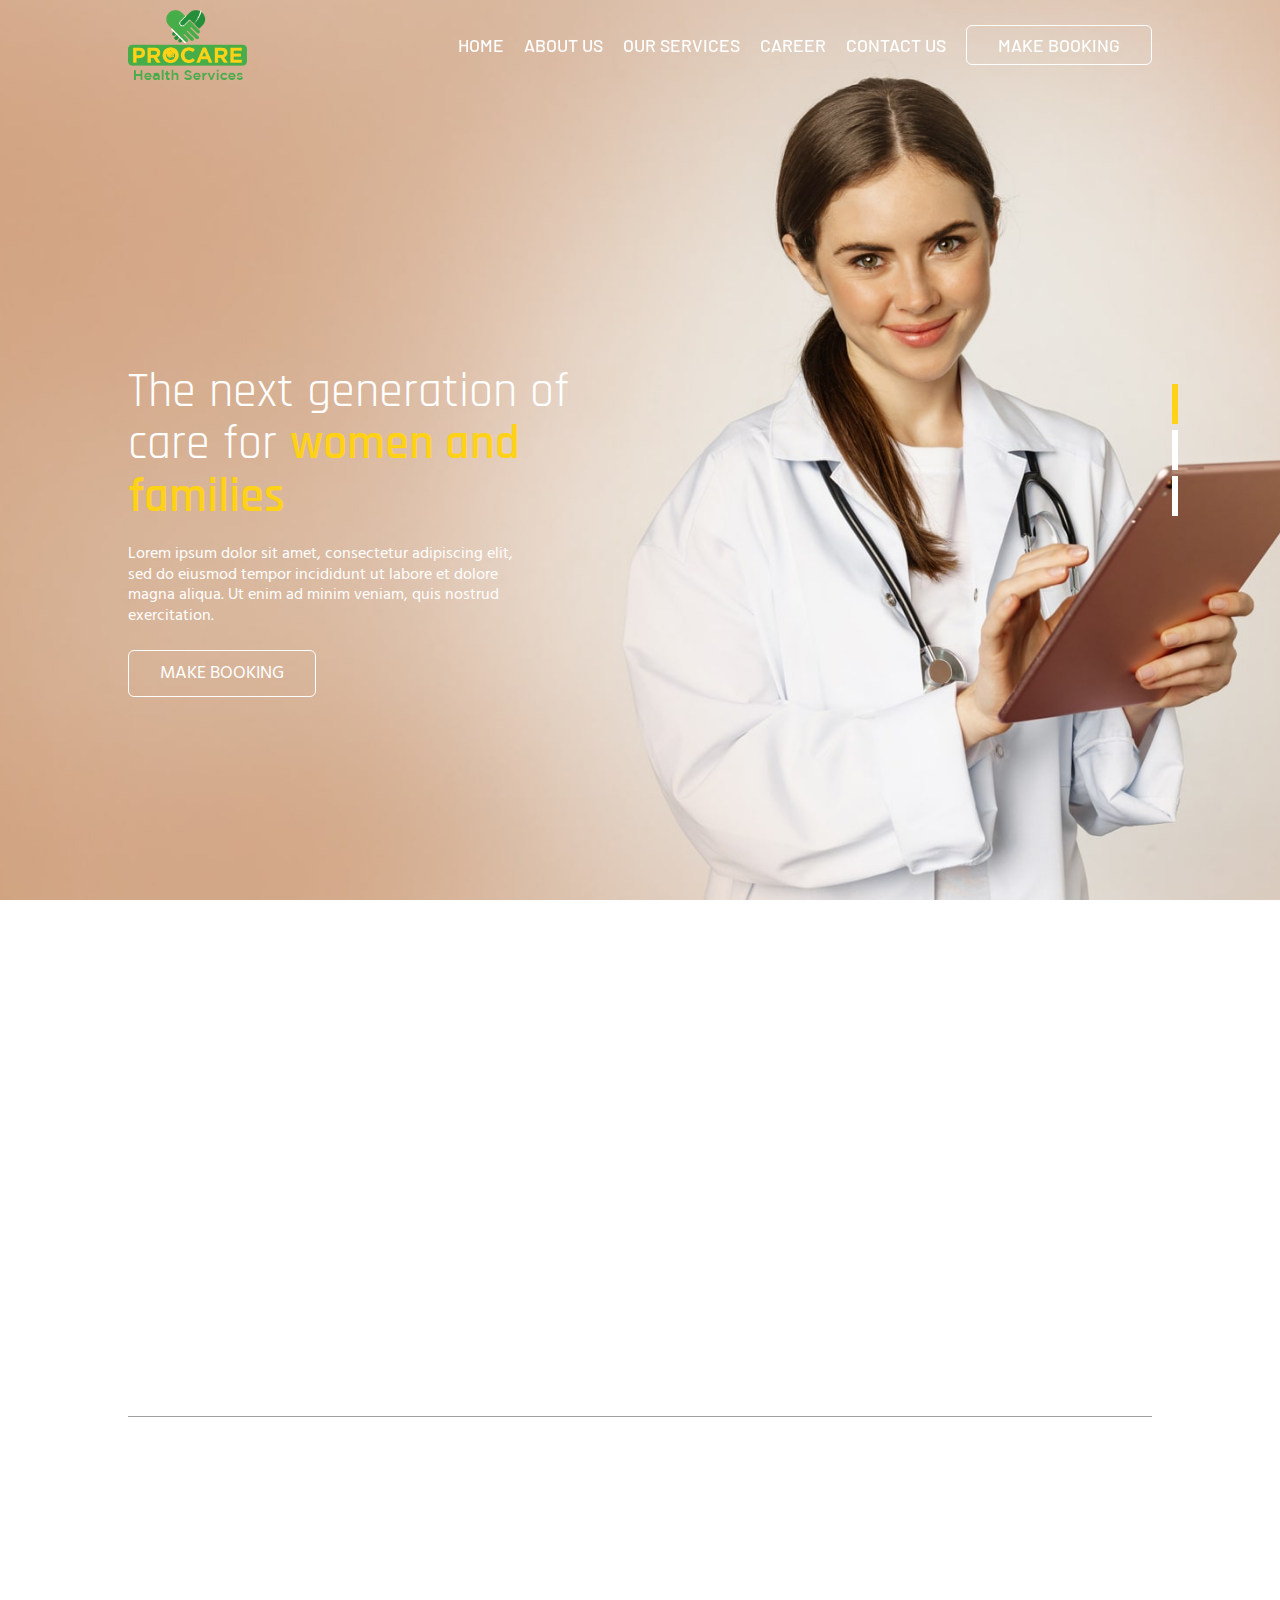
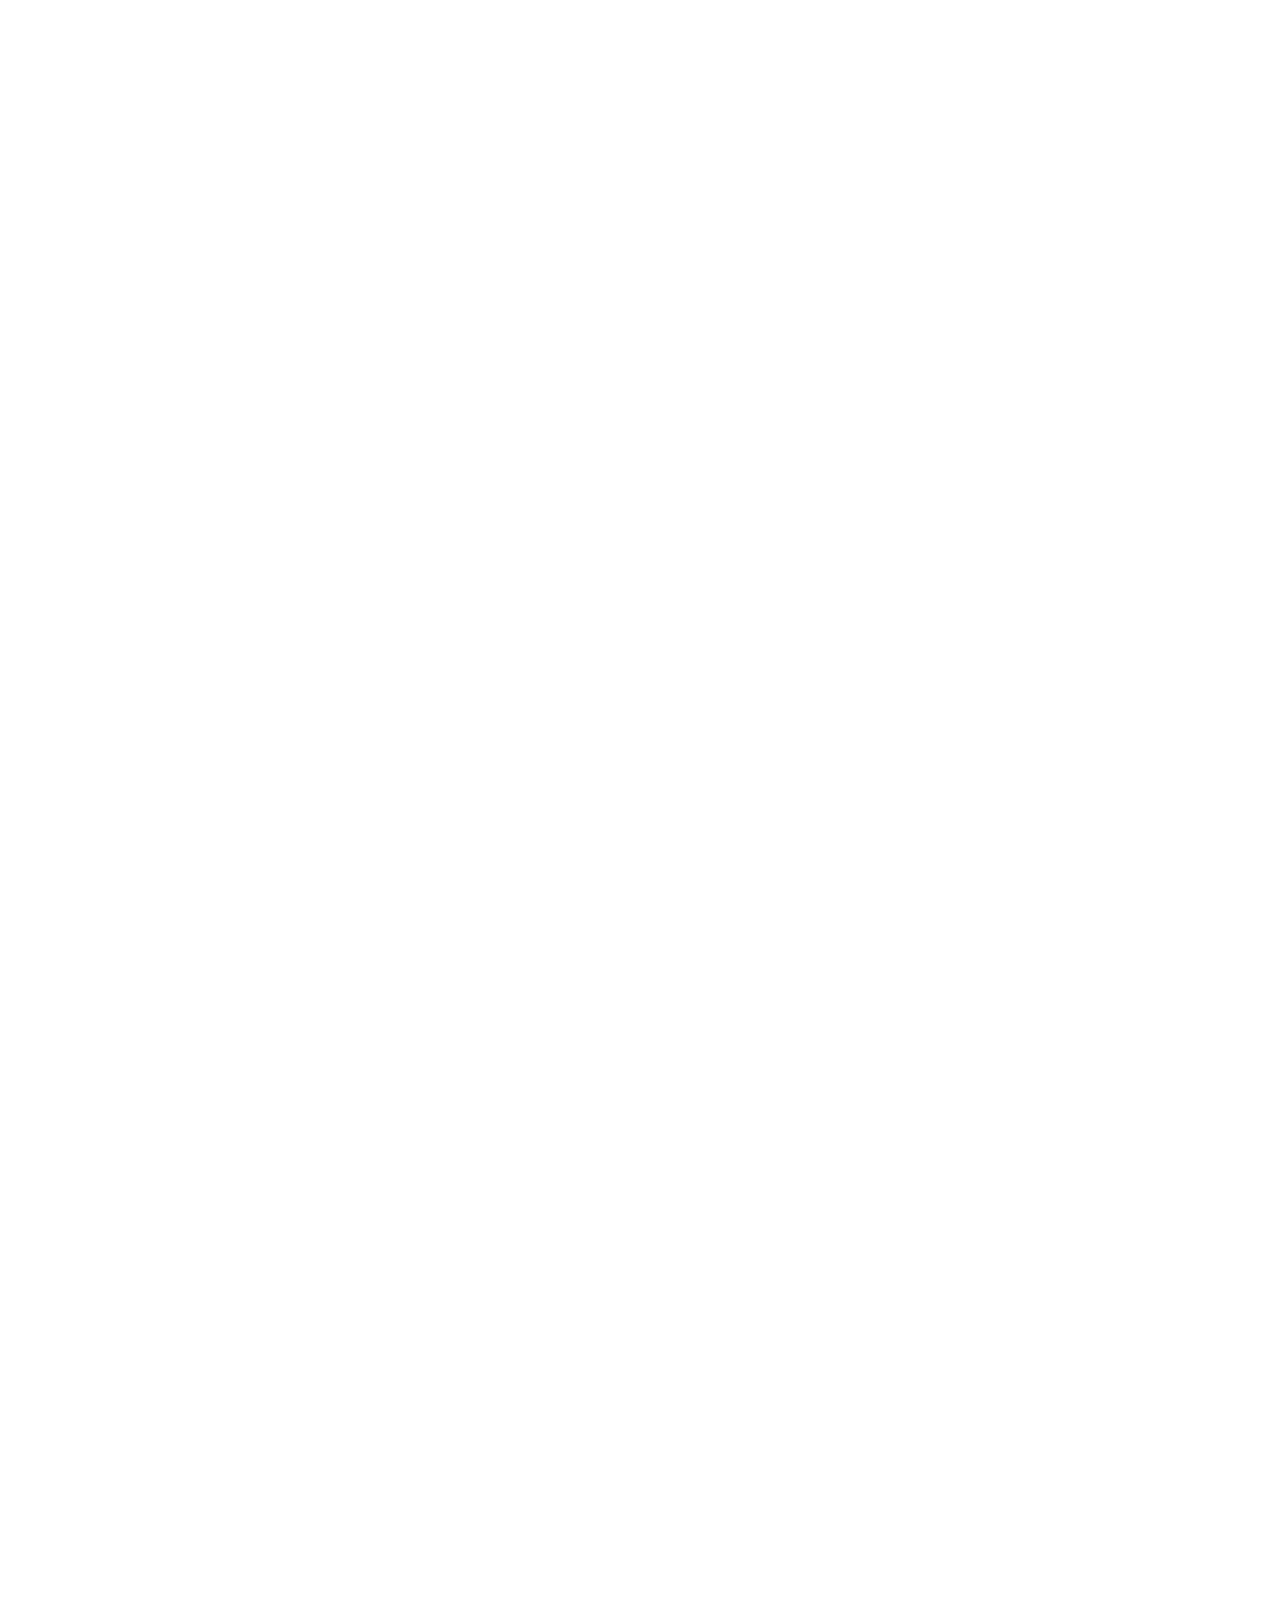
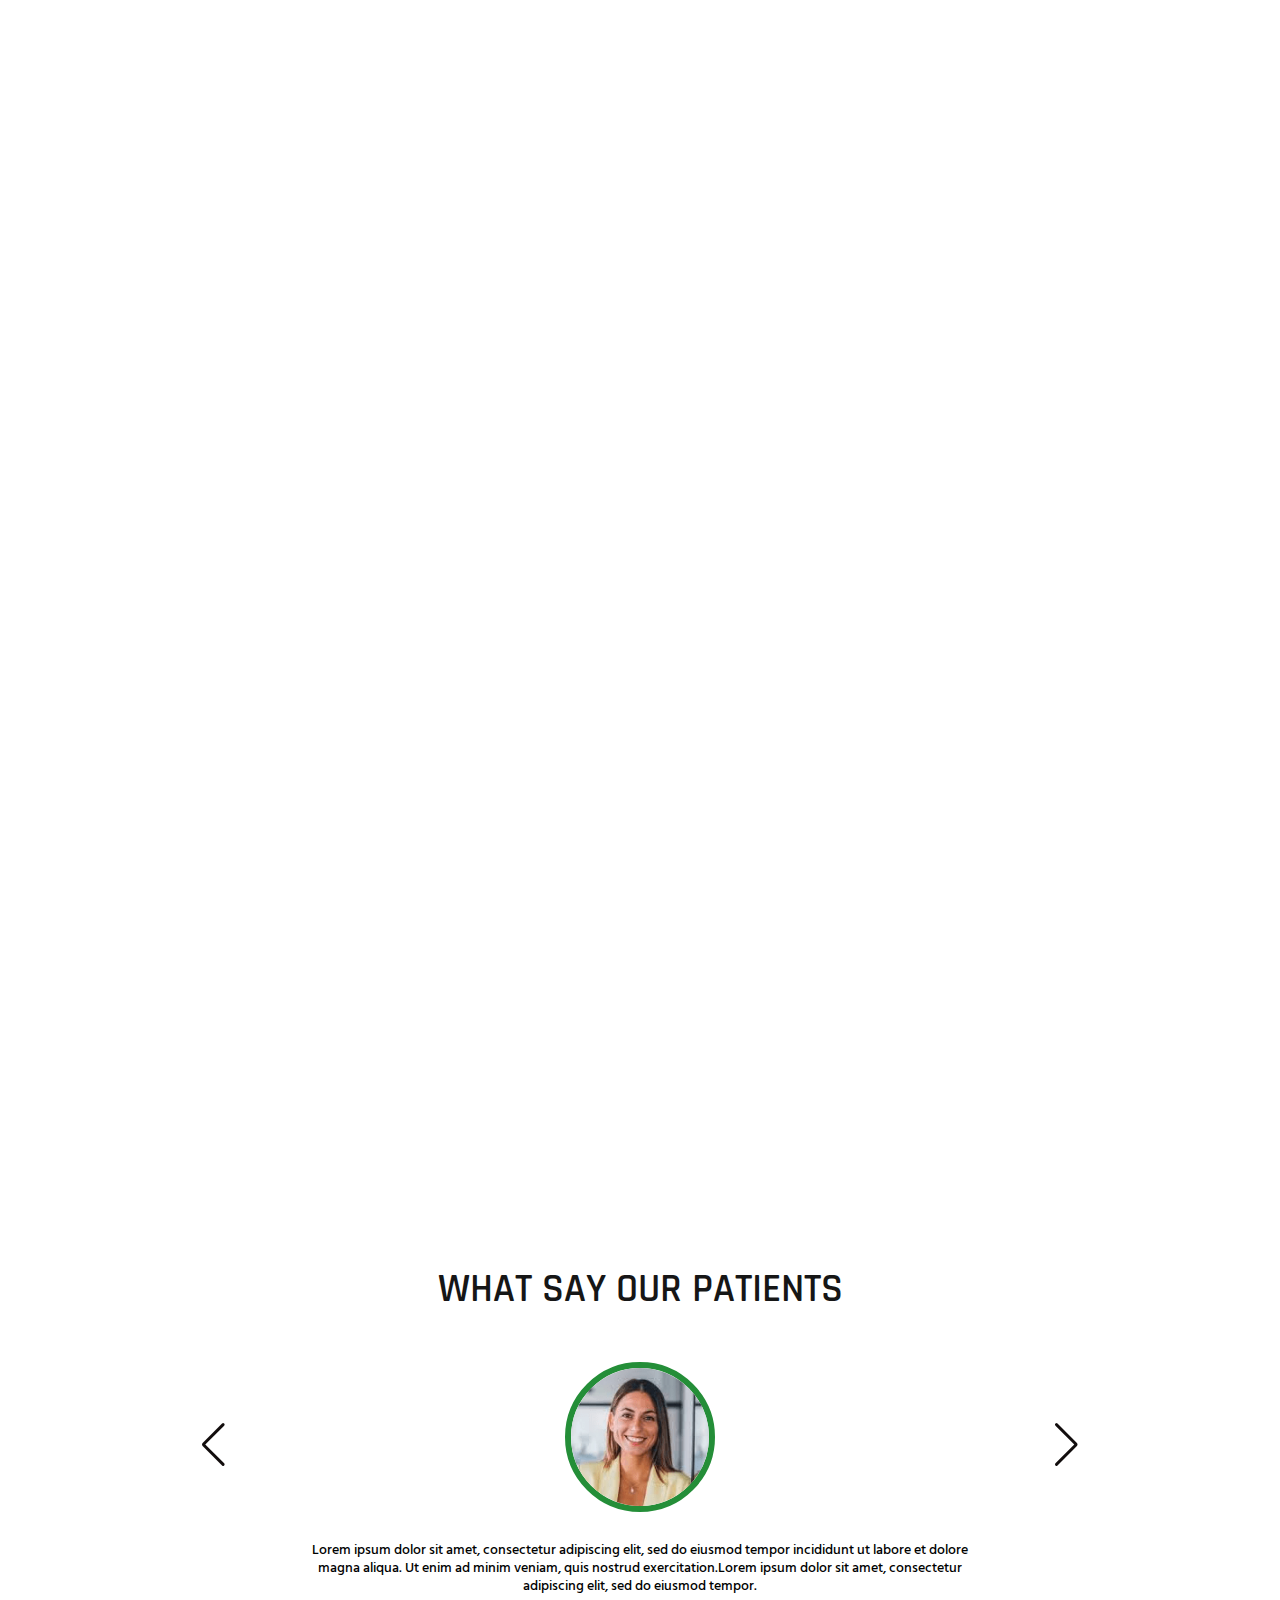
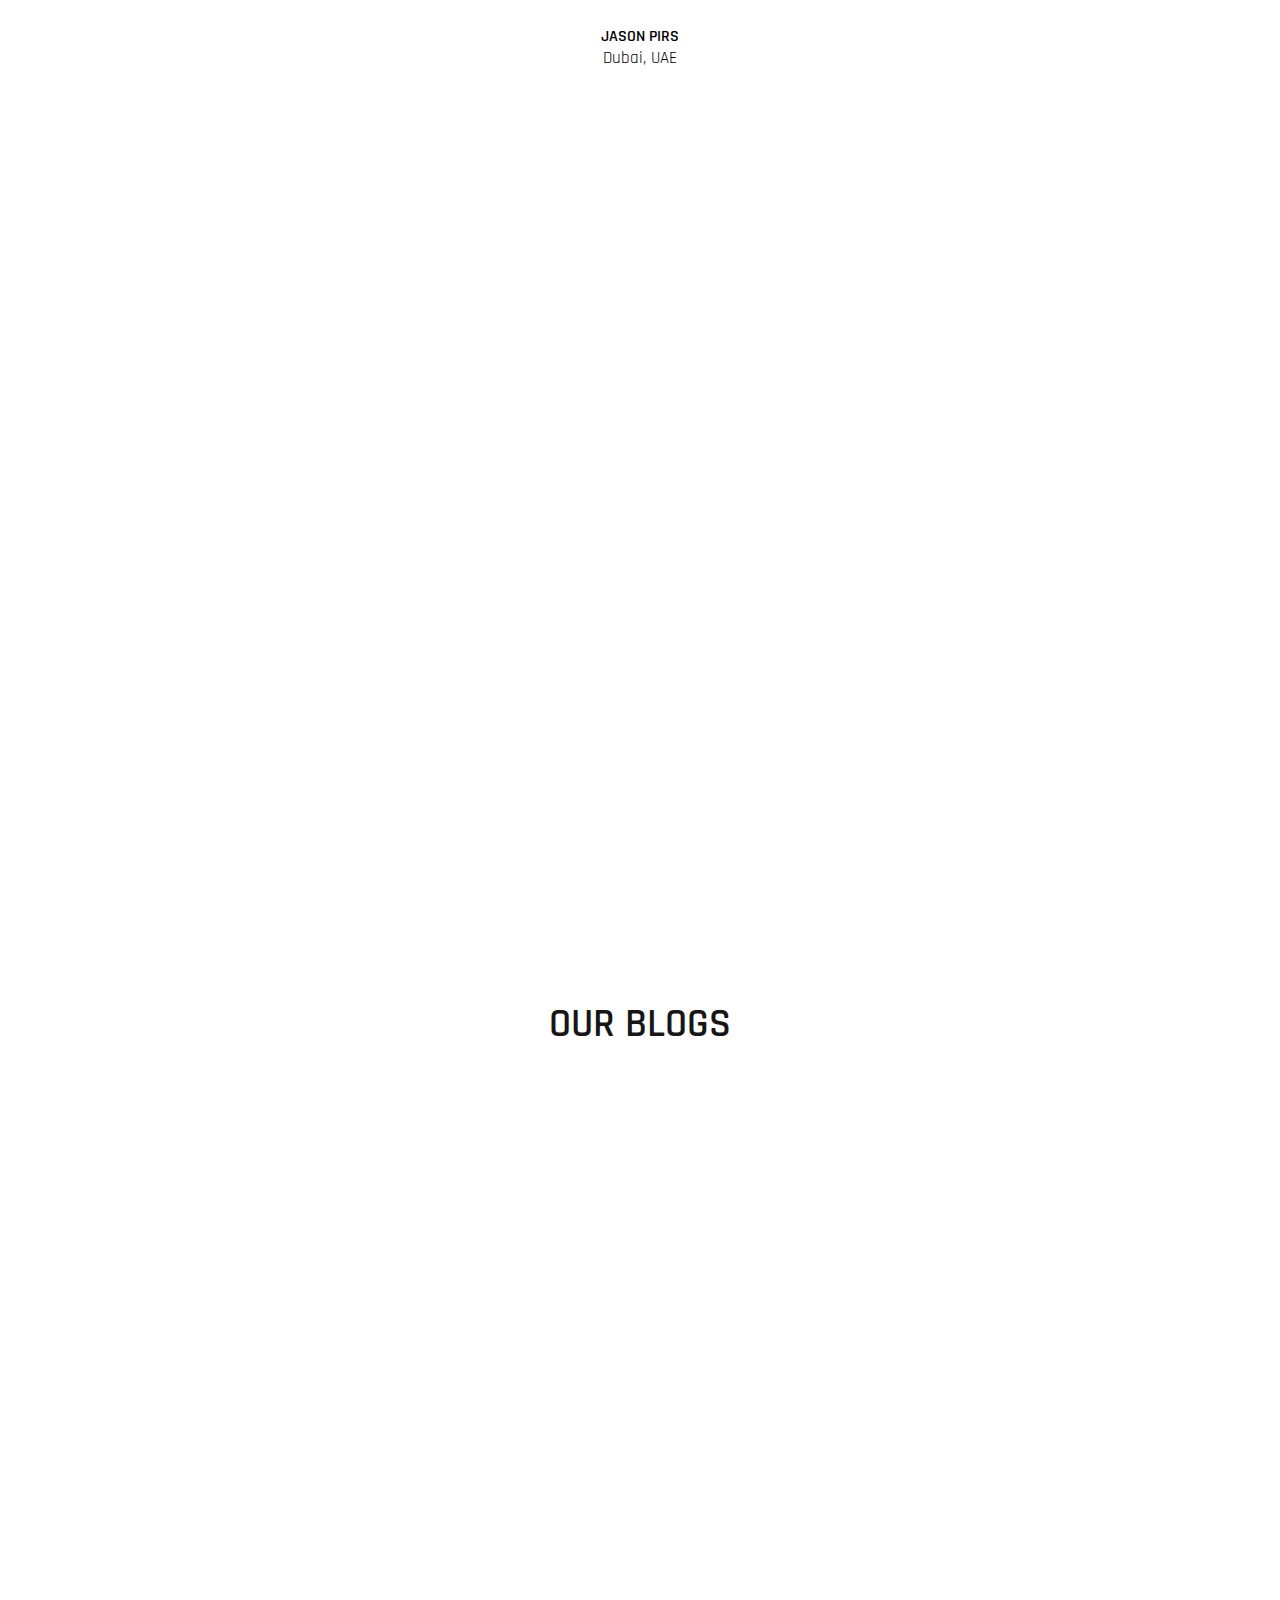
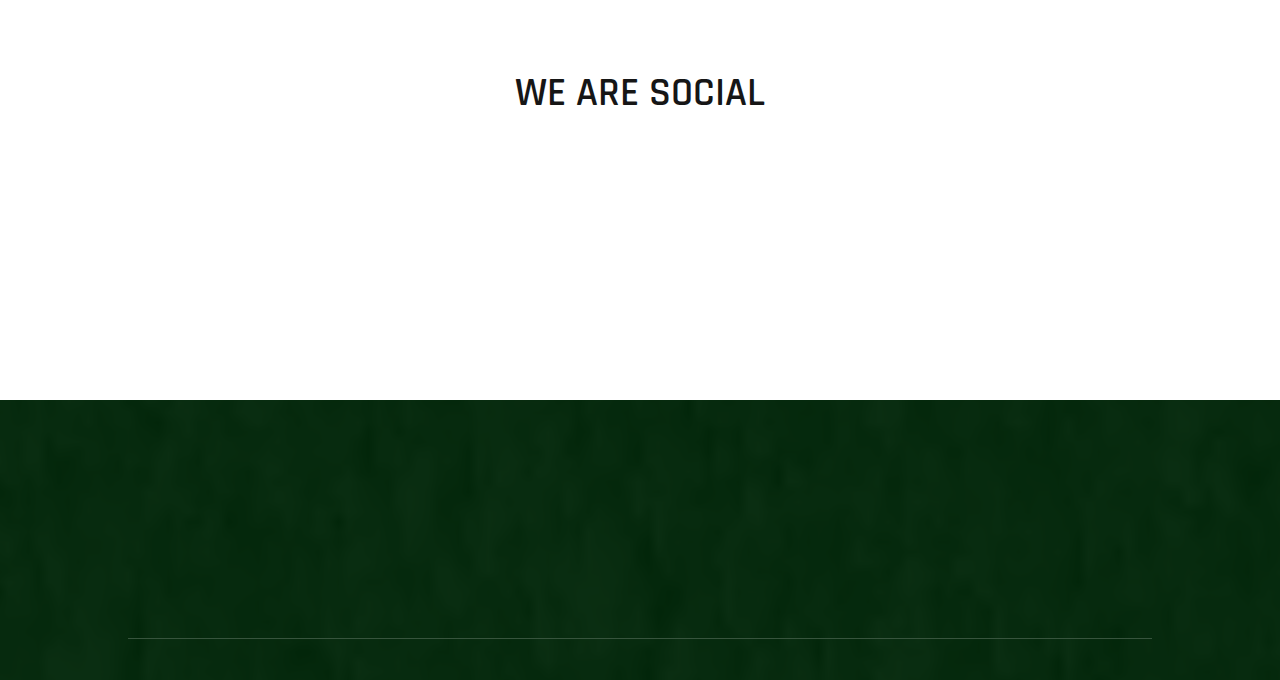
==== index.html @ 68d1c6eb "e" ====
<!DOCTYPE html>
<html lang="en">

<head>
	<meta charset="utf-8">
	<meta name="viewport" content="width=device-width, initial-scale=1, shrink-to-fit=no">
	<meta http-equiv="X-UA-Compatible" content="IE=edge">
	<meta name="HandheldFriendly" content="True">
	<meta name="MobileOptimized" content="320">
	<meta name="keywords" content="">
	<meta name="description" content="" />
	<meta name="author" content="">

	<title>procare</title>

	<link rel="apple-touch-icon" href="images/touch-icon.png">
	<link rel="apple-touch-icon" sizes="152x152" href="images/touch-icon.png">
	<link rel="apple-touch-icon" sizes="180x180" href="images/touch-icon.png">
	<link rel="apple-touch-icon" sizes="167x167" href="images/touch-icon.png">
	<link rel="icon" type="image/png" href="images/favicon.png" />

	<link rel="stylesheet" href="css/animate.min.css">
	<link rel="stylesheet" href="css/all.min.css">
	<script src="js/wow.min.js"></script>
	<link rel="stylesheet" href="css/swiper-bundle.min.css">
	<link rel="stylesheet" href="css/main.css">
	<link rel="stylesheet" href="css/responsive.css">


</head>

<body>



	<!-- <a id="backtotop"></a> -->
	<header class="animate__animated animate__fadeInDown">
		<div class="wrapper">
			<div class="logo-section">
				<a href="">
					<img src="images/logo-min.png" alt="">
				</a>
			</div>
			<div class="nav-section">

				<div class="menu-icon">
					<div class="hamburger">
						<span class="line"></span>
						<span class="line"></span>
						<span class="line"></span>
					</div>
				</div>
				<nav>
					<ul>
						<li><a href="index.html">HOME</a></li>
						<li><a href="about-us.html">ABOUT US</a></li>
						<li><a href="listing.html">OUR SERVICES</a></li>
						<li><a href="career.html">CAREER</a></li>
						<li><a href="contact.html">CONTACT US</a></li>
						<li><a class="booking" href="#">MAKE BOOKING</a></li>

					</ul>
				</nav>
			</div>
		</div>
	</header>
	<section class="swiper-banner">
		<div class="swiper mySwiper">
			<div class="swiper-wrapper">
				<div class="swiper-slide"><img src="images/procare-banner1-min.jpg" alt="">
					<div class="banner-text">
						<div class="wrapper">
							<div class="left-content wow animate__animated animate__fadeInUp">

								<h1>The next generation of care for <span>women and families</span> </h1>
								<p>Lorem ipsum dolor sit amet, consectetur adipiscing elit, sed do eiusmod tempor
									incididunt ut labore et
									dolore magna
									aliqua. Ut enim ad minim veniam, quis nostrud exercitation.</p>

								<a class="booking" href="#">MAKE BOOKING</a>

							</div>

						</div>
					</div>
				</div>
				<div class="swiper-slide"><img src="images/procare-banner2-min.jpg" alt="">
					<div class="banner-text">
						<div class="wrapper">
							<div class="left-content">

								<h1>The next generation of care for <span>women and families</span> </h1>
								<p>Lorem ipsum dolor sit amet, consectetur adipiscing elit, sed do eiusmod tempor
									incididunt ut labore
									et
									dolore magna
									aliqua. Ut enim ad minim veniam, quis nostrud exercitation.</p>

								<a class="booking" href="#">MAKE BOOKING</a>

							</div>

						</div>
					</div>
				</div>
				<div class="swiper-slide"><img src="images/procare-banner3-min.jpg" alt="">
					<div class="banner-text">
						<div class="wrapper">
							<div class="left-content">

								<h1>The next generation of care for <span>women and families</span> </h1>
								<p>Lorem ipsum dolor sit amet, consectetur adipiscing elit, sed do eiusmod tempor
									incididunt ut labore
									et
									dolore magna
									aliqua. Ut enim ad minim veniam, quis nostrud exercitation.</p>

								<a class="booking" href="#">MAKE BOOKING</a>

							</div>

						</div>
					</div>
				</div>

			</div>
			<div class="swiper-pagination"></div>
		</div>
	</section>

	<section class="medical-info ">
		<div class="wrapper">
			<div class="info-1 wow animate__animated animate__fadeInUp" data-wow-delay="0.4s">
				<div class="content">
					<img src="./images/left-quote-min.png" alt="">
					<h3>We provide supportive, compassionate and highly qualified nurses for all your nursing and
						medical needs</h3>
				</div>
				<div class="emr-btn">
					<div class="emr-1">
						<img src="./images/phone-min.png" alt="">
					</div>
					<div class="emr-2">
						<p>Emergency Call</p>
						<a href="">9876543210</a>
					</div>
				</div>
			</div>
			<div class="info-2 wow animate__animated animate__fadeInUp" data-wow-delay="0.4s">
				<p>Lorem ipsum dolor sit amet, consectetur adipiscing elit, sed do eiusmod tempor incididunt ut labore
					et dolore magna
					aliqua. Ut enim ad minim veniam, quis nostrud exercitation.</p>
				<div class="emr-3">
					<ul>
						<li>Safety & Security Guranty</li>
						<li>Certified Home Care Programs</li>
						<li>Professional Nurses</li>
						<li>Low Cost Service</li>
					</ul>
				</div>

			</div>
		</div>
	</section>

	<section class="counter-section ">
		<div class="wrapper">
			<div class="counter-parent">
				<div class="counter-box wow animate__animated animate__zoomIn" data-wow-delay="0.2s">
					<div class="counter" data-target="150000" data-duration="2000">0</div>
					<p class="counter-title">
						Happy Customers
					</p>
				</div>
				<div class="counter-box wow animate__animated animate__zoomIn years-in-business" data-wow-delay="0.4s">
					<div class="counter" data-target="18" data-duration="2000">0</div>
					<p class="counter-title">
						Years in Business
					</p>
				</div>
				<div class="counter-box wow animate__animated animate__zoomIn branches-in-uae" data-wow-delay="0.6s">
					<div class="counter" data-target="22" data-duration="2000">0</div>
					<p class="counter-title">
						Branches in UAE
					</p>
				</div>
				<div class="counter-box wow animate__animated animate__zoomIn" data-wow-delay="0.8s">
					<div class="counter">24 x 7</div>
					<p class="counter-title">
						Support
					</p>

				</div>
			</div>


		</div>
		</div>
	</section>




	<section class="cta-demo">
		<div class="container">
			<div class="cta-left wow animate__animated animate__fadeInLeft">
				<img src="./images/New-folder/cta-img-min.png" alt="">
			</div>
			<div class="cta-demo-right wow animate__animated animate__fadeInRight">

				<div class="cta-demo-content">
					
					<h3>Smiles Really Do Help With Recovery</h3>
					<p>Lorem ipsum dolor sit amet, consectetur adipiscing elit, sed do eiusmod tempor incididunt ut
						labore
						et dolore magna
						aliqua. Ut enim ad minim veniam, quis nostrud exercitation.</p>

					<div class="main-btn">
						<a class="read_more-btn" href="#">READ MORE</a>
					</div>
				</div>
			</div>
		</div>
	</section>


	<section class="our-specializations">
		<div class="wrapper">
			<div class="spec-hd wow animate__animated animate__fadeInUp" data-wow-delay="0.4s">
				<h1>OUR SPECIALIZATIONS</h1>
				<p>Lorem ipsum dolor sit amet, consectetur adipiscing elit, sed do eiusmod tempor incididunt ut labore
					et dolore magna
					aliqua. Ut enim ad minim veniam, quis nostrud exercitation.</p>
			</div>
			<div class="spec-contents">
				<div class="spec-card wow animate__animated animate__zoomIn" data-wow-delay="0.2s">
					<div class="spec-item">
						<h3>Elderly Care</h3>
						<p>Read more</p>
					</div>
					<div class="spec-img"><img src="./images/spec-img1-min.png" alt=""></div>
				</div>
				<div class="spec-card wow animate__animated animate__zoomIn" data-wow-delay="0.4s">
					<div class="spec-item">
						<h3>Physiotherapy</h3>
						<p>Read more</p>
					</div>
					<div class="spec-img"><img src="./images/spec-2-min.png" alt=""></div>
				</div>
				<div class="spec-card wow animate__animated animate__zoomIn" data-wow-delay="0.6s">
					<div class="spec-item">
						<h3>Child Care</h3>
						<p>Read more</p>
					</div>
					<div class="spec-img"><img src="./images/spec-3-min.png" alt=""></div>
				</div>
				<div class="spec-card wow animate__animated animate__zoomIn" data-wow-delay="0.8s">
					<div class="spec-item">
						<h3>Nebulizing</h3>
						<p>Read more</p>
					</div>
					<div class="spec-img"><img src="./images/spec-4-min.png" alt=""></div>
				</div>
				<div class="spec-card wow animate__animated animate__zoomIn" data-wow-delay="1.0s">
					<div class="spec-item">
						<h3>NGT Feeding</h3>
						<p>Read more</p>
					</div>
					<div class="spec-img"><img src="./images/spec-5-min.png" alt=""></div>
				</div>
				<div class="spec-card wow animate__animated animate__zoomIn" data-wow-delay="1.2s">
					<div class="spec-item">
						<h3>Bed and Wheelchair care</h3>
						<p>Read more</p>
					</div>
					<div class="spec-img"><img src="./images/spec-6-min.png" alt=""></div>
				</div>
				<div class="spec-card wow animate__animated animate__zoomIn" data-wow-delay="1.4s">
					<div class="spec-item">
						<h3>Wound care</h3>
						<p>Read more</p>
					</div>
					<div class="spec-img"><img src="./images/spec-7-min.png" alt=""></div>
				</div>
				<div class="spec-card wow animate__animated animate__zoomIn" data-wow-delay="1.6s">
					<div class="spec-item">
						<h3>Newborn Baby Care</h3>
						<p>Read more</p>
					</div>
					<div class="spec-img"><img src="./images/spec-8-min.png" alt=""></div>
				</div>
				<div class="spec-contact  wow animate__animated animate__zoomIn" data-wow-delay="1.8s">
					<div class="spec-item">
						<h3>Contact for our <br>
							specialized services</h3>
						<a class="spec-btn2" href="#">CONTACT EXPERTS</a>
					</div>
					<div class="spec-img"></div>
				</div>


			</div>


			<div class="spec-btn wow animate__animated animate__zoomIn" data-wow-delay="1.8s">
				<a class="spec-btn1" href="service-listing.html">READ MORE</a>
			</div>
		</div>

	</section>



	<section class="cta-2 wow animate__animated animate__fadeInUp" data-wow-delay="0.4s">
		<div class="wrapper">
			<div class="cta-2_content wow animate__animated animate__zoomIn" data-wow-delay="0.8s">
				<h1>WHY CHOOSE
					<span>PROCARE ?</span>
				</h1>
				<p>Lorem ipsum dolor sit amet, consectetur adipiscing elit, sed do eiusmod tempor incididunt ut labore
					et dolore magna
					aliqua. Ut enim ad minim veniam, quis nostrud exercitation.</p>
				<ul>
					<li>Safety & Security Guranty</li>
					<li>Certified Home Care Programs</li>
					<li>Professional Nurses</li>
					<li>Low Cost Service</li>
				</ul>
				<div class="cta-2_btn">
					<a class="cta-2_btn1" href="#">READ MORE</a>

				</div>
			</div>

		</div>
	</section>




	<section class="testimonial-sec ">
		<div class="testi-hd">
			<h1>WHAT SAY OUR PATIENTS</h1>
		</div>
		<div class="testimonial  swiper-container ">
			<div class="testi-content swiper-wrapper">
				<div class="slide swiper-slide">
					<img src="./images/testi-1-min.png" alt="">
					<p>Lorem ipsum dolor sit amet, consectetur adipiscing elit, sed do eiusmod tempor incididunt ut
						labore et dolore
						magna
						aliqua. Ut enim ad minim veniam, quis nostrud exercitation.Lorem ipsum dolor sit amet,
						consectetur adipiscing
						elit, sed
						do eiusmod tempor.</p>
					<div class="slide-info">
						<p class="name">JASON PIRS</p>
						<p class="place">Dubai, UAE</p>
					</div>

				</div>
				<div class="slide swiper-slide">
					<img src="./images/testi-1-min.png" alt="">
					<p>Lorem ipsum dolor sit amet, consectetur adipiscing elit, sed do eiusmod tempor incididunt ut
						labore et dolore
						magna
						aliqua. Ut enim ad minim veniam, quis nostrud exercitation.Lorem ipsum dolor sit amet,
						consectetur adipiscing
						elit, sed
						do eiusmod tempor.</p>
					<div class="slide-info">
						<p class="name">JASON PIRS</p>
						<p class="place">Dubai, UAE</p>
					</div>

				</div>
				<div class="slide swiper-slide">
					<img src="./images/testi-1-min.png" alt="">
					<p>Lorem ipsum dolor sit amet, consectetur adipiscing elit, sed do eiusmod tempor incididunt ut
						labore et dolore
						magna
						aliqua. Ut enim ad minim veniam, quis nostrud exercitation.Lorem ipsum dolor sit amet,
						consectetur adipiscing
						elit, sed
						do eiusmod tempor.</p>
					<div class="slide-info">
						<p class="name">JASON PIRS</p>
						<p class="place">Dubai, UAE</p>
					</div>

				</div>

			</div>
			<div class="swiper-button-next"></div>
			<div class="swiper-button-prev"></div>
		</div>
	</section>



	 <section class="cta-demo-2">
		<div class="container">
			<div class="cta-demo-2-right wow animate__animated animate__fadeInLeft">
	
				<div class="cta-demo-content">
					<h3>READY TO GET STARTED WITH <span>PROCARE</span></h3>
	
					<form action="">
						<div class="form-content">
							<div class="form-group">
								<input type="text" placeholder="Name">
								<input type="text" placeholder="Place">
							</div>
							<div class="form-group">
								<input type="text" placeholder="Phone">
								<input type="text" placeholder="Subject">
							</div>
						</div>
						<button type="submit">SUBMIT</button>
					</form>
	
					
				</div>
			</div>
			<div class="cta-left wow animate__animated animate__fadeInRight">
				<img src="./images/New-folder/cta-3-min.png" alt="">
			</div>

		</div>
	</section>




	<section class="our-blogs">
		<div class="wrapper">
			<div class="blog-hd">
				<h1>OUR BLOGS</h1>
			</div>
			<div class="blog-contents">
				<div class="blog-items wow animate__animated animate__zoomIn" data-wow-delay="0.2s">
					<img src="./images/blog-1-min.png" alt="">
					<P class="date">09 March 2024</P>
					<P>Lorem ipsum dolor sit amet, consectetur adipiscing elit, sed do eiusmod tempor incididunt ut
						labore et dolore magna
						aliqua.</P>
				</div>
				<div class="blog-items wow animate__animated animate__zoomIn" data-wow-delay="0.4s">
					<img src="./images/blog-2-min.png" alt="">
					<P class="date">09 March 2024</P>
					<P>Lorem ipsum dolor sit amet, consectetur adipiscing elit, sed do eiusmod tempor incididunt ut
						labore et dolore magna
						aliqua.</P>

				</div>
				<div class="blog-items wow animate__animated animate__zoomIn" data-wow-delay="0.6s">
					<img src="./images/blog-3-min.png" alt="">
					<P class="date">09 March 2024</P>
					<P>Lorem ipsum dolor sit amet, consectetur adipiscing elit, sed do eiusmod tempor incididunt ut
						labore et dolore magna
						aliqua.</P>

				</div>
			</div>
		</div>

	</section>






	<section class="social">
		<div class="wrapper">
			<div class="social-hd">
				<h1>WE ARE SOCIAL</h1>
			</div>
			<div class="social-category">
				<div class="social-items wow animate__animated animate__zoomIn" data-wow-delay="0.2s">
					<img src="./images/facebook-min.png" alt="">

				</div>
				<div class="social-items wow animate__animated animate__zoomIn" data-wow-delay="0.4s">
					<img src="./images/x-min.png" alt="">

				</div>
				<div class="social-items wow animate__animated animate__zoomIn" data-wow-delay="0.6s">
					<img src="./images/insta-min.png" alt="">

				</div>
				<div class="social-items wow animate__animated animate__zoomIn" data-wow-delay="0.8s">
					<img src="./images/linkedin-min.png" alt="">

				</div>
				<div class="social-items wow animate__animated animate__zoomIn" data-wow-delay="1.0s">
					<img src="./images/gm-min.png" alt="">

				</div>
			</div>

		</div>
	</section>


	<footer class="footer">
		<div class="wrapper">
			<div class="footer-category">
				<div class="footer-item  wow animate__animated animate__zoomIn" data-wow-delay="0.2s">
					<h4>QUICK LINKS</h4>
					<ul>
						<li><a href="index.html">Home</a></li>
						<li><a href="about-us.html">About Us</a></li>
						<li><a href="services.html">Our Services</a></li>
						<li><a href="">Staff</a></li>
						<li><a href="career.html">Career</a></li>
						<li><a href="contact.html">Contact Us</a></li>
					</ul>
				</div>
				<div class="footer-item  wow animate__animated animate__zoomIn" data-wow-delay="0.4s">
					<h4>SUPPORT</h4>
					<ul>
						<li><a href="">Elderly Care</a></li>
						<li><a href="">Physiotherapy</a></li>
						<li><a href="">Child Care</a></li>
						<li><a href="">Nebulizing</a></li>
						<li><a href="">NGT Feeding</a></li>

					</ul>
				</div>
				<div class="footer-item  wow animate__animated animate__zoomIn" data-wow-delay="0.6s">

					<ul class="blnk">
						<li><a href="">Bed and Wheelchair care</a></li>
						<li><a href="">Wound care</a></li>
						<li><a href="">Newborn Baby Care</a></li>
					</ul>
				</div>
				<div class="footer-item  wow animate__animated animate__zoomIn" data-wow-delay="0.8s">
					<h4>CONTACT US</h4>
					<ul>
						<li>Saden Al Araba, Near</li>
						<li>St.George Hotel,</li>
						<li>Deira, P.O.Box: 1633,</li>
						<li>Dubai, UAE</li>
					</ul>
				</div>
				<div class="footer-item  wow animate__animated animate__zoomIn" data-wow-delay="1.0s">
					<h4>SUPPORT</h4>
					<ul>
						<li><a href="">(+9714) 4011000</a></li>
						<li><a href="">info@procare.com</a></li>
					</ul>
				</div>
			</div>
			<div class="footer-bottom  wow animate__animated animate__zoomIn" data-wow-delay="1.2s">
				<p>© Copyright 2024 Procare. All rights reserved.</p>
			</div>
		</div>
	</footer>











	<!-- <a onclick="window.scrollTo({ top: 0, behavior: 'smooth' })" class="backtotop"></a> -->




	<!-- Swiper JS -->
	<script src="js/swiper-bundle.min.js"></script>
	<script src="js/jquery-3.6.0.min.js"></script>
	<script src="js/main.js" type="text/javascript"></script>



	<script>
		new WOW().init();
	</script>

</body>

</html>
---- css/main.css ----
@import url("https://fonts.googleapis.com/css2?family=Barlow:wght@400;500;600;800&family=Hind&display=swap");
@import url('https://fonts.googleapis.com/css2?family=Rajdhani:wght@300;400;500;600;700&display=swap');
* {
  margin: 0;
  padding: 0;
  border: 0;
  box-sizing: border-box;
}

*::before,
*::after,
a,
span,
button,
.btn {
  box-sizing: border-box;
}

a {
  transition: all 0.3s ease;
}

.wow {
  visibility: hidden;
}

body {
  font-size: 1.1em;
  color: #161616;
  background: #ffffff;
  -webkit-font-smoothing: antialiased;
  webkit-text-size-adjust: 100%;
  font-family: "Hind", sans-serif;
}

img,
video {
  max-width: 100%;
  vertical-align: middle;
}

h1,
h2,
h3,
h4,
h5,
h6 {
  font-family: "Barlow", "Rajdhani";
  margin-bottom: 20px;
  line-height: 1.1;
}

h1 {
  font-size: 4rem;
  font-weight: 600;
}

h2 {
  font-size: 3rem;
  font-weight: 600;
}

h3 {
  font-size: 2.5rem;
  font-weight: 600;
}

h4 {
  font-size: 1.3rem;
  font-weight: 600;
}

p {
  font-size: 16px;
  line-height: 1.3;
}
ol,
ul,
dl {
  margin-top: 0;
  margin-bottom: 0rem;
}

.backtotop {
  background-color: rgb(70, 173, 73);
  width: 50px;
  height: 50px;
  text-align: center;
  border-radius: 50%;
  z-index: 2000;
  display: flex;
  align-items: center;
  justify-content: center;
  box-shadow: 0 0 20px 0px rgba(0, 0, 0, 0.1098039216);
  position: fixed;
  right: 80px;
  bottom: 80px;
  opacity: 0;
  visibility: hidden;
  pointer-events: none;
  cursor: pointer;
  transition: all 0.3s ease;
}
.backtotop::after {
  content: "\f077";
  font-family: "Font Awesome 5 Free";
  font-weight: 600;
  font-size: 20px;
  color: #ffffff;
}
.backtotop:hover {
  background-color: rgb(70, 173, 73);
  transform: scale(1.12);
  opacity: 1 !important;
}
.backtotop.active {
  opacity: 0.6;
  visibility: visible;
  pointer-events: auto;
}

.wrapper {
  width: 80%;
  max-width: 1440px;
  padding-top: 100px;
  padding-bottom: 100px;
  margin: 0 auto;
}
.main-btn {
  margin-top: 2rem;
}



input,
select {
  font-family: "Hind", sans-serif;
  font-size: 15px;
  border: solid 1px #c8c8c8;
  padding: 10px 15px;
  border-radius: 30px;
  width: 100%;
  outline: none;
  height: 46px;
  color: #161616;
  background-color: #ffffff;
  transition: all 0.3s ease;
}
input:focus,
select:focus {
  box-shadow: 0 0 0 1px #081b7d;
  border-color: #081b7d;
}

header {
  background: transparent;
  position: fixed;
  top: 0;
  width: 100%;
  z-index: 999;
  transition: all 0.3s ease;
}
header .wrapper {
  display: flex;
  align-items: center;
  justify-content: space-between;
  padding: 10px 0px 10px 0px;
}
header .wrapper .logo-section a img {
  width: auto;
  height: 70px;
  transition: all 0.3s ease;
}
header .wrapper .nav-section {
  display: flex;
  flex-direction: column;
  gap: 15px;
}
header .wrapper .nav-section .top-bar {
  display: flex;
  align-items: center;
  justify-content: flex-end;
  gap: 30px;
  font-size: 0.9em;
  letter-spacing: 1px;
}
header .wrapper .nav-section .top-bar a {
  display: flex;
  align-items: center;
  gap: 5px;
  text-decoration: none;
  color: #ffffff;
}
header .wrapper .nav-section .top-bar .icon-mob {
  display: none;
}
header .wrapper .nav-section .menu-icon {
  display: none;
}
header .wrapper .nav-section .menu-icon .hamburger span.line {
  width: 30px;
  height: 2px;
  background-color: #ffffff;
}
header .wrapper .nav-section .menu-icon.open .hamburger span.line:first-child {
  transform: rotate(45deg) translateX(5px) translateY(4px);
}
header .wrapper .nav-section .menu-icon.open .hamburger span.line:nth-child(2) {
  display: none;
}
header .wrapper .nav-section .menu-icon.open .hamburger span.line:last-child {
  transform: rotate(135deg) translateX(-1px) translateY(1px);
}
header .wrapper .nav-section nav {
  transition: all 0.3s ease;
}
header .wrapper .nav-section nav ul {
  display: flex;
  gap: 20px;
  list-style: none;
  font-family: "Barlow", sans-serif;
  transition: all 0.3s ease;
}
header .wrapper .nav-section nav ul li a {
  text-decoration: none;
  color: #ffffff;
  font-weight: 500;
}
header .wrapper .nav-section nav ul li a:hover {
  color: #FFD217;
}

header .wrapper .nav-section nav.open {
  display: flex;
}
header.scrolled {
  background: rgba(255, 255, 255, 0.9019607843);
  -webkit-backdrop-filter: blur(5px);
          backdrop-filter: blur(5px);
}
header.scrolled .wrapper .logo-section a img {
 
  height: 30px;
}
header.scrolled .wrapper .nav-section nav ul {
  padding-bottom: 0;
  gap: 35px;
}
header.scrolled .wrapper .nav-section nav ul li a {
  color: #161616;
}
header.scrolled .wrapper .nav-section nav ul li a:hover {
  color: #FFD217;
}
header.scrolled .wrapper .nav-section .top-bar {
  display: none;
}
header.scrolled .wrapper .nav-section nav .booking{
  padding: 0px;
  border: none;

}
 .booking {
  padding: 8px 31px;
   border: 1px solid #ffff;
  border-radius: 6px;

 }
 .booking:hover{
  border: 1px solid #FFD217;
  color:#FFD217;
  transition: .4s;
 }




.page-loader {
  position: fixed;
  top: 0;
  left: 0;
  width: 100%;
  height: 100%;
background-color: #000;
  /* semi-transparent white background */
  z-index: 9999;
  /* ensure loader appears on top of everything */
  display: flex;
  justify-content: center;
  align-items: center;
}

.spinner {
  width: 80px;
  height: 80px;
  background-color: #fff;
  border-radius: 100%;
  animation: sk-scaleout 1.0s infinite ease-in-out;
}

@keyframes sk-scaleout {
  0% {
    transform: scale(0);
    opacity: 1;
    /* starting opacity */
  }

  100% {
    transform: scale(1.0);
    opacity: 0;
  }
}



.banner-text{
  position: relative;
  display: grid;
  grid-template-columns: repeat(1,1fr);
  align-items: center;
  text-align: left;
  color: #fff;
  z-index: 999;
  width: 100%;
  
}
.left-content h1{
  font-size: 3rem;
  font-family:"Rajdhani";
  font-weight: 400;


}
.left-content span {
  font-size: 3rem;
  color: #FFD217;
  font-weight: 600;
}
.left-content p {
  margin-bottom: 2rem;
  width: 85%;
}
.left-content a{
  color: #ffff;
  text-decoration: none;
}



.swiper {
  position: relative;
  width: 100%;
  height: 100vh;
}

.swiper-slide {
  text-align: center;
  font-size: 18px;
  background: #fff;
  display: flex;
  justify-content: center;
  align-items: center;
}


.swiper-slide img {
  display: block;
  width: 100%;
  height: 100%;
  object-fit: cover;
}
.banner-text{
  position: absolute;
}
.swiper-pagination-vertical.swiper-pagination-bullets,
.swiper-vertical>.swiper-pagination-bullets {
  right:8%;
  left: auto;
  top: 50%;
  transform: translate3d(0px, -50%, 0);
}
.swiper-pagination-bullet {
  width: 6px;
  height: 40px;
  display: inline-block;
  border-radius:  0%;
  background:  #fff;
  opacity: 1;
}
.swiper-pagination-bullet-active {
  opacity:  1;
  background:#FFD217 ;
}





.medical-info .wrapper{
  display: grid;
    grid-template-columns: repeat(2, 1fr);
   


    
 
  
}
.info-1 .content{
  display: flex;
  align-items: start;
  gap: 20px;
  text-align: left;
}
.info-1 h3 {
  font-size: 2rem;
    font-family: "Rajdhani";
    font-weight: 400;

}

.emr-btn{
  margin-top: 30px;
  display: flex;
  align-items: center;
  justify-content: center;
  gap: 50px;
 width: 320px;
 height: 125px;
  background: #46AD49;
  border-radius: 10px;
  cursor: pointer;
}
.emr-2{
  display: flex;
  flex-direction: column;
}
.emr-2 p {
  color: #fff;
  font-size: 24px;
  font-family: "Rajdhani";

}
.emr-2 a{
  color: #fff;
  font-family: "Rajdhani";
  font-size: 18px;
  text-decoration: none;

}
.emr-2 a:hover ,.emr-2 p:hover {
  color: #FFD217;
  transition: all 0.3s ease;}

.info-2{
  padding-left: 30%;
}
.info-2 p{
  font-size: 16px;
}
.emr-3{
  padding-top: 30px;
}
.emr-3 ul li {
  list-style: none;
  position: relative;
  left: 5%;

}
.emr-1 img {
  height: 50px;
}
.emr-3 ul li::before {
  content: '';
  position: absolute;
  left: -20px;
  top: 50%;
  transform: translateY(-50%);
  width: 10px;
  height: 10px;
  border-radius: 50%;
  background: transparent;
  border: 2px solid #46AD49;
}

.counter-section{
  
    position: relative;
    overflow: hidden;

}

       

.counter-section .wrapper{
  border-top: 1px solid#a19e9e;
    width: 80%;
      max-width: 1440px;
      padding-top: 50px;
      padding-bottom: 100px;
      margin: 0 auto;

}

.counter-section .wrapper .counter-parent {
  display: flex;
  flex-wrap: wrap;
  align-items: center;
  justify-content: space-between;
  text-align: left;


}
.counter-box{
      width: 150px;
}
.counter {
font-size: 3rem;
  font-family: "Rajdhani";
  font-weight: 600;

}
.counter-title{
  font-size: 16px;
  font-weight: 500px;
  color: #46AD49;
}

/* 


.shape-1 {
  text-align: end;
}

.cta .wrapper {
  width: 100%;
  display: grid;
  grid-template-columns: 45% 55%;
  position: relative;
  max-width: 1600px;
  padding-top: 0px;
}
.cta_career-right .right-content {
   position: absolute;
   top: 38%;
   width: 35%;
   right: 120px;
 }

.cta-right {
  position: relative;
  display: flex;
  justify-content: center;
  align-items: center;
  top: 30%;
  width: 73%;
  margin-left: auto;
  padding-left: 0;
  padding-right: 19%;
  height: 490px;
  background: #FFD217;

}

.cta-right::before {
  content: "";
  background-image: url(../images/New-folder/curve-right.png);
  background-repeat: no-repeat;
  background-size: contain;
  position: absolute;
  top: 0;
  right: 65%;
  bottom: 0px;
  left: -36%;
  z-index: -1;
}

  	.cta-right .right-content h3 {
  	  font-size: 2rem;
  	  font-family: "Rajdhani";
  	  font-weight: 600;
  
  
  	} */
  
  
  
  	.cta-right .right-content a {
  	  color: #000;
  	  text-decoration: none;
  	}
  
  	.read_more-btn {
  	  padding: 8px 31px;
  	  border: 1px solid #000;
  	  border-radius: 6px;
  
  	}
  
  	.cta-right .right-content a:hover {
  	  color: #fff;
  	}
  
  	.read_more-btn:hover {
  	  border: 1px solid #ffff;
  	  color: #ffff;
  	  transition: .4s;
  	}

        /* section.our-specializations {
          margin-top: 10%;
        } */
  	.our-specializations .wrapper {
  	  width: 80%;
  	}
  
  	.spec-hd h1 {
  	  font-size: 2rem;
  	  font-weight: 600;
  	  font-family: "Rajdhani";
  
  	}
  
  	.spec-hd {
  	  display: grid;
  	  grid-template-columns: 352px 443px;
  	}
  
  	.spec-item h3 {
  	  font-size: 1.2rem;
  	  font-weight: 700;
  	  font-family: "Rajdhani";
  
  
  	}
  
  	.spec-item {
  	  padding-left: 30px;
  
  	}
  
.spec-contact {
  display: flex;
  background: linear-gradient(to right, #00a405, #46ad4900), url("../images/spec-img-9-min.png");
  background-size: contain;
  background-repeat: no-repeat;
  background-position: 100%;
  height: 225px;
  align-items: center;
  justify-content: space-between;
  cursor: pointer;
  box-shadow: 0 0 10px rgba(0, 0, 0, 0.1);
}
  
  	.spec-contact .spec-item h3 {
  	  font-size: 1.4rem;
  	  font-weight: 500;
  	  font-family: "Rajdhani";
  	  color: #fff;
  	}
  
  	.spec-card {
  	  display: flex;
      height: 225px;
  	  align-items: center;
  	  justify-content: space-between;
  	  cursor: pointer;
      transition: .4s;
  
  
  	  box-shadow: 0 0 10px rgba(0, 0, 0, 0.1);
  	}
        .spec-contact{
          transition: .4s;

        }
                .spec-contact:hover {
                  transform: scale(1.1);
                }
        .spec-card:hover {
          transform: scale(1.1);
        }

  
  	.spec-contents {
  	  padding-top: 70px;
  	  display: grid;
  	  grid-template-columns: repeat(3, 1fr);
  	  gap: 30px;
  	}
  
  	.spec-item p {
  	  color: #46AD49;
  	}
  
  	.spec-item p:hover {
  	  text-decoration: underline;
  	}
  
  	.spec-img img {
  
  	  height: 225px;
  	  object-fit: cover;
  	}

		.spec-item .spec-btn2{
  	  padding: 8px 10px;
	  font-size: 1rem;
	  font-weight: 500;
	  font-family: "Rajdhani";
  	  border: 1px solid #fff;
	  color:#fff;
  	  border-radius: 6px;
	  text-decoration: none;
  
  	}

    	.spec-item .spec-btn2:hover {
border: 1px solid #FFD217;
color: #FFD217;
transition: .4s;
}

	.spec-btn .spec-btn1{
  	  padding: 8px 31px;
  	  border: 1px solid #46AD49;
	  color:#46AD49 ;
  	  border-radius: 6px;
	  text-decoration: none;
  
  	}
	.spec-btn .spec-btn1:hover{
  	  border: 1px solid #FFD217;
	  color:#FFD217 ;
  
  	}
	.spec-btn{
		display: flex;
		justify-content: center;
		margin-top: 50px;
	}    

.cta-2 {
  position: relative;
  background: url("../images/cta-2-mask-min.png");
  background-repeat: no-repeat;
  background-size: cover;
  height: 840px;
  width: 100%;

}
.cta-2_content {
  width: 36%;
  color: #fff;
  padding-top: 10%;
}
.cta-2_content span{
    font-size: 3rem;
      color: #FFD217;
      font-weight: 600;

}
.cta-2_content h1{
    font-size: 3rem;
      font-family: "Rajdhani";
      font-weight: 600;
}
.cta-2_content p {
  padding-bottom: 30px;
}


.cta-2_btn{
  margin-top: 30px;
}
.cta-2_btn .cta-2_btn1{
    padding: 8px 31px;
      border: 1px solid #fff;
      color: #fff;
      border-radius: 6px;
      text-decoration: none;

}




.cta-2_btn .cta-2_btn1:hover {
  border: 1px solid #FFD217;
  color: #FFD217;
}
.cta-2_content ul li{
    list-style: none;
      position: relative;
      left: 5%;

}
.cta-2_content ul li::before {
  content: '';
  position: absolute;
  left: -20px;
  top: 50%;
  transform: translateY(-50%);
  width: 10px;
  height: 10px;
  border-radius: 50%;
  background: transparent;
  border: 2px solid #FFD217;
}  



  

  	/* .cta_3-right {
  	  height: 709px;
  	  background: url("../images/cta-3.png");
      background-position: 100%;
      background-size: cover;
      background-repeat: no-repeat;
          border-top-left-radius: 50%;
            border-bottom-left-radius: 50%;
  	  width: 100%;
  
  
  
  	}
 */
.cta_3-right {
  margin-left: auto;
}

 /* .cta_3-left::before {
   content: "";
   background-image: url(../images/New-folder/curve-left.png);
   background-repeat: no-repeat;
   background-size: contain;
   position: absolute;
   top: 0;
   left: 98%;
   bottom: 0px;
   right: -37%;
   z-index: -1;
 }

 .cta_3-left {
   position: relative;
   display: flex;
   justify-content: center;
   align-items: center;
   top: 30%;
   width: 80%;
   margin-right: auto;
   padding-left: 0;
   padding-right: 19%;
   height: 490px;
   background: #FFD217;
 } */
.testimonial-about {
  padding-top: 50px;
}
 .cta-3 .wrapper {
   padding-top: 10px;
   width: 100%;
   display: grid;
   grid-template-columns: 55% 45%;
   position: relative;
   max-width: 1600px;
 }

 .cta_3-left .left-content {
   position: absolute;
   /* top: 39%; */
   width: 50%;
   left: 120px;
 }

 .cta_3-left {
   margin-top: 125px;
 }

 .cta_3-left .left-content span {
   font-size: 2rem;
   font-family: "Rajdhani";
   font-weight: 700;
   color: #000;
 }
.form-content{
	display: flex;
}


.form-content {
    width: 460px;
}


.form-group {
    margin-bottom: 5px;
}
input[type="text"]{
    width: calc(100% - 9px);
    padding: 10px;
    margin-right: 0px;
    border: 2px solid #0A4E17;
    border-radius: 5px;
    margin-bottom: 20px;
	background: transparent;
}


button[type="submit"] {
    padding: 14px 62px;
    background-color: #000;
    color: #fff;
    /* margin-left: 88%; */
    border: none;
    border-radius: 5px;
    cursor: pointer;
    transition: .6s;
    font-size: 1rem;
    font-family: "Rajdhani";
    font-weight: 400;
}
input[type="text"]::placeholder {
    color: #000;
}



button[type="submit"]:hover {
    background-color: #ffff;
	color: #000;
}
  

  
  	.cta_3-left .left-content h3 {
  	  font-size: 2rem;
  	  font-family: "Rajdhani";
  	  font-weight: 600;
     
  
  
  	}
  
  	.cta_3-left .left-content p {
  
  	  margin-bottom: 2rem;
  
  	}
  
  	.cta_3-left .left-content a {
  	  color: #000;
  	  text-decoration: none;
  	}
  
  	.left-content .read_more-btn {
  	  padding: 8px 31px;
  	  border: 1px solid #000;
  	  border-radius: 6px;
  
  	}
  
  	.left-content .read_more-btn:hover {
  	  border: 1px solid #ffff;
  	  color: #ffff;
  	  transition: .4s;
  	}
  
  	.cta_3-right .left-content a:hover {
  	  color: #fff;
  	}


  	.blog-contents {
  	  display: grid;
  	  grid-template-columns: repeat(3, 1fr);
  	  gap: 50px;
  
  
  	}
  
    .blog-items img {
      border-radius: 23px;
      cursor: pointer;
      height: 250px;
      width: 100%;
    }
  
  	.blog-hd h1 {
  	  text-align: center;
  	  font-size: 2.5rem;
  	  font-weight: 600;
  	  font-family: "Rajdhani";
  	  padding-bottom: 30px;
  	}
  
  	.blog-items p {
  	  padding-top: 20px;
  
  	}
  
  	.blog-items .date {
  	  color: #46AD49;
      cursor: pointer;
  	}
  
  	.blog-items {
  	  padding-bottom: 30px;
  	  border-bottom: 1px solid #46AD49;
  	}


    .social .wrapper {
          width: 80%;
          max-width: 1440px;
          padding-top: 0px;
          padding-bottom: 100px;
          margin: 0 auto;
        }
   	.social-category {
   	  display: flex;
   	  flex-wrap: wrap;
   	  gap: 50px;
   	  justify-content: center;
  
   	}
  
.social-items {
  width: 134px;
  height: 134px;
  background: rgb(255, 255, 255);
  display: flex;
  justify-content: center;
  align-items: center;
  box-shadow: rgb(0 0 0 / 42%) 0px 0px 20px;
  cursor: pointer;
  transition: all 0.6s ease 0s;
}
  
   	.social-items img {
   	  max-width: 100%;
   	  max-height: 100%;
   	}
  
   	.social-items:hover {
   	  background: #FECB01;
   	}
  
   	.social-hd h1 {
   	  text-align: center;
   	  font-size: 2.5rem;
   	  font-weight: 600;
   	  font-family: "Rajdhani";
   	  padding-bottom: 30px;
  
   	}


      	.testimonial img {
      	  height: 150px;
      	  width: 150px;
      	  object-fit: cover;
      	  border-radius: 50%;
      	  border: 6px solid#248E38;
    
      	}
    
      	.testimonial {
      	  position: relative;
      	  max-width: 900px;
      	  width: 100%;
      	  background-color: #fff;
      	  margin: 0 auto;
      	  overflow: hidden;
      	}
    
      	.testimonial-sec {
      	  background-color: #fff;
      	 
      	  width: 100%;
      	}
    
      	.testimonial .slide {
      	  display: flex;
          gap: 30px;
      	  flex-direction: column;
      	  align-items: center;
      	  text-align: center;
      	}
    
      	.slide p {
      	  text-align: center;
      	  padding: 0 100px;
      	  font-size: 14px;
      	  font-weight: 500;
      	  color: #000;
      	}
    
      	.testi-hd {
      	  padding-top: 30px;
      	  padding-bottom: 30px;
      	}
    
      	.testi-hd h1 {
      	  text-align: center;
      	  font-size: 2.5rem;
      	  font-weight: 600;
      	  font-family: "Rajdhani";
      	}
    
      	.slide-info .name {
      	  text-align: center;
      	  font-size: 1rem;
      	  font-weight: 600;
      	  color: #000;
      	  font-family: "Rajdhani";
    
      	}
    
      	.slide-info .place {
      	  text-align: center;
      	  font-size: 17px;
      	  font-weight: 400;
      	  font-family: "Rajdhani";
    
      	}
    
      	.swiper-button-next,
      	.swiper-button-prev {
      	  color: #120D0D;
      	}






		.footer{
			background: url("../images/footer-img-min.png");
		}
    .footer-category {
      display: grid;
      grid-template-columns: repeat(5, 1fr);
      padding-bottom: 20px;
      border-bottom: 1px solid#37543D;
    }
    .footer-item {
    padding-left: 60px;
}
		.footer-category .footer-item h4{
			font-size: 1.3rem;
			font-weight: 600;
   	  font-family: "Rajdhani";
			color: #fff;

		}
		.footer-category .footer-item ul li{
			list-style: none;
			color: #B6C0B8;
			font-size: 1rem;
			font-weight: 400;
   	  font-family: "Rajdhani";
		}
		.footer-category .footer-item ul li a{
			text-decoration: none;
			color: #B6C0B8;
			font-size: 1rem;
			font-weight: 400;
   	  font-family: "Rajdhani";
		}
		.footer-category .footer-item ul li a:hover{
			color: #FECB01;
		}
		.footer .wrapper {
    width: 80%;
    max-width: 1440px;
    padding-top: 50px;
    padding-bottom: 10px;
    margin: 0 auto;
}

.blnk{
	padding-top: 42px;
}    
.footer-bottom{
  padding-top: 10px;
  text-align: center;
  color: #B6C0B8;
    font-size: 16px;
    font-weight: 400;
    font-family: "Rajdhani";

}


.about-banner{
  background: url("../images/about-banner-min.png");
  background-repeat: no-repeat;
  background-position: center;
  background-size: cover;
height: 600px;
}

		.about-info {
			text-align: center;
			padding: 0px 200px 0px 200px;

				}
		.about-title{
			font-family:"Rajdhani" ;
			font-size: 2.4rem;
			font-weight: 400;
    		color: #46AD49;
		}
		.about-hd{
			font-family:"Rajdhani" ;
			font-size: 3.5rem;
			font-weight: 500;

		}

    	.sec-mission{
	display: grid;
	grid-template-columns: repeat(2,1fr);
	padding-bottom: 70px;
	
	}
	.sec-item h2{
		font-size: 2rem;
		font-family:"Rajdhani" ;
	}
	.sec-item{
		display: grid;
		align-items: center;
		padding: 0px 100px 0px 100px;
	}
	

.cta-right .right-content p {
  padding-bottom: 10px;
  
}





.career-banner {
  background: url("../images/career-banner-min.png");
  background-repeat: no-repeat;
  background-position: center;
  background-size: cover;
  height: 600px;
}

.career-info {
  text-align: center;
  padding: 0px 200px 0px 200px;

}

.career-title {
  font-family: "Rajdhani";
  font-size: 2.4rem;
  font-weight: 400;
  color: #46AD49;
}

.career-hd {
  font-family: "Rajdhani";
  font-size: 3.5rem;
  font-weight: 500;

}

.career-info .join-btn {
  padding: 8px 31px;
  border: 1px solid #000;
  border-radius: 6px;


}

.career-info a {

  font-family: "Rajdhani";
  font-weight: 600;
  text-decoration: none;
  color: #000;

}


.career-info .join-btn:hover {
  border: 1px solid #FFD217;
  color: #FFD217;
  transition: .4s;

}

.career-p {
  padding-bottom: 30px;
}


        
        .cta-join{
            background: #F8F8F6;
            margin-top: 70px;
            margin-bottom: 70px
        }
.cta_join-info {
  text-align: center;
  padding: 0px 200px 0px 200px;

}



.cta_join-hd {
  font-family: "Rajdhani";
  font-size: 3.5rem;
  font-weight: 400;

}
.cta_join-info .join-btn {
  padding: 8px 31px;
  border: 1px solid #000;
  border-radius: 6px;


}

.cta_join-info a {

  font-family: "Rajdhani";
  font-weight: 600;
  text-decoration: none;
  color: #000;

}


.cta_join-info .join-btn:hover {
  border: 1px solid #FFD217;
  color: #FFD217;
  transition: .4s;
}




.cta_join-p  {
  padding-bottom: 30px;
}





.cta_career-right {
  position: relative;
  display: flex;
  justify-content: center;
  align-items: center;
  top: 30%;
  width: 73%;
  margin-left: auto;
  padding-left: 0;
  padding-right: 19%;
  height: 490px;
  background: #FFD217;

}

.cta_career-right::before {
  content: "";
  background-image: url(../images/New-folder/curve-right-min.png);
  background-repeat: no-repeat;
  background-size: contain;
  position: absolute;
  top: 0;
  right: 65%;
  bottom: 0px;
  left: -36%;
  z-index: -1;
}

 /* .cta_career-left {
   background: url("../images/career-cta.png");
   background-size: cover;
   width: 95%;
   height: 709px;
    border-top-right-radius: 50%;
      border-bottom-right-radius: 50%;
 }
*/ 
 

 
 .cta-career .wrapper {
      	  padding-top: 0px;
      	  width: 100%;
      	  display: grid;
      	  grid-template-columns: 45% 55%;
      	  position: relative;
      	  max-width: 1600px;
      	}

.cta_career-right .right-content {
  position: absolute;
  top: 29%;
  width: 100%;
  right: 0px;
}

.cta_career-right {
  margin-top: 125px;
}

 .cta_career-right .right-content h3 {
   font-size: 2rem;
   font-family: "Rajdhani";
   font-weight: 600;


 }



 .cta_career-right .right-content a {
   color: #000;
   text-decoration: none;
 }

.read_more-btn {
  padding: 8px 31px;
  border: 1px solid #000;
  border-radius: 6px;
  color: #000;
  text-decoration: none;
}

 .cta_career-right .right-content a:hover {
   color: #fff;
 }

 .read_more-btn:hover {
   border: 1px solid #ffff;
   color: #ffff;
   transition: .4s;
 }


.sec-service{
  display: grid;
    grid-template-columns: repeat(2, 1fr);
   
}
.service-img img {
  height: 500px;
  object-fit: cover;
  width: 100%;
}

 .sec-service_content {
   background: #F8F8F5;
   padding: 50px 100px 50px 100px;
 }

 .sec-service_content ul li::before {
   content: '';
   position: absolute;
   left: 3px;
   top: 50%;
   transform: translateY(-50%);
   width: 10px;
   height: 10px;
   border-radius: 50%;
   background: transparent;
   border: 2px solid #46AD49;
 }

 .sec-service_content ul li {
   list-style: none;
   position: relative;
   padding-left: 20px;

 }

 .sec-service_content h1 {

   font-size: 3rem;
   font-family: "Rajdhani";
   font-weight: 600;

 }

 .sec-service_content p {
   padding-bottom: 20px;
 }



 	.service-cta {
  position: relative;
  background: url("../images/service_cta-img-min.png");
  background-repeat: no-repeat;
  background-size: cover;
  height: 840px;
  width: 100%;

}
.service-cta_content {
  color: #161616;
  width: 60%;
  padding-top: 40px;
}

.service-cta h1{
    font-size: 3rem;
    color: #161616;
      font-family: "Rajdhani";
      font-weight: 600;
}
.service-cta p {
  padding-bottom: 30px;
}


.service-cta_content ul li{
    list-style: none;
      position: relative;
      left: 5%;

}
.service-cta_content ul li::before {
  content: '';
  position: absolute;
  left: -20px;
  top: 50%;
  transform: translateY(-50%);
  width: 10px;
  height: 10px;
  border-radius: 50%;
  background: transparent;
border: 2px solid #46AD49;
}
.service-banner {
  background: url("../images/service-banner-min.png");
  background-repeat: no-repeat;
  background-position: center;
  background-size: cover;
  height: 600px;
}

.contact-banner {
  background: url("../images/contact-banner-min.png");
  background-repeat: no-repeat;
  background-position: center;
  background-size: cover;
  height: 600px;
}




        .cta-contact .wrapper {
          width: 100%;
          display: grid;
          grid-template-columns: 45% 55%;
          position: relative;
          max-width: 1600px;
          padding-top: 0px;
        }

.cta_contact-right {
  position: relative;
  display: flex;
  justify-content: center;
  align-items: center;
  top: 30%;
  width: 73%;
  margin-left: auto;
  padding-left: 0;
  padding-right: 19%;
  height: 490px;
  background: #FFD217;

}

.cta_contact-right::before {
  content: "";
  background-image: url(../images/New-folder/curve-right-min.png);
  background-repeat: no-repeat;
  background-size: contain;
  position: absolute;
  top: 0;
  right: 65%;
  bottom: 0px;
  left: -36%;
  z-index: -1;
}


 /* .cta_contact-left {
   background: url("../images/contact-cta.jpg");
   background-size: cover;
   width: 95%;
   height: 709px;
    border-top-right-radius: 50%;
      border-bottom-right-radius: 50%;
 }

 */


 .cta_contact-right .right-content {
   position: absolute;

 }

.cta_contact-right .right-content h2 {
  font-size: 2.5rem;
  font-family: "Rajdhani";
  font-weight: 500;
  text-align: center;
  margin-bottom: 10px;
}


		.contact-category {
    display: flex;
    gap: 20px;
    justify-content: center;
}
		.contact-category .item-2 h3{
			font-size: 1.5rem;
			font-family: "Rajdhani";
			font-weight: 600;
			margin-bottom: 10px;

		}
		.contact-category .item-2 {
			width: 37%;
			padding-bottom: 10px;
		}
		.contact-category .item-2 p{
			
			font-family: "Rajdhani";
			font-weight: 600;
			margin-bottom: 10px;

		}
		.contact-category .item-2 a{
			text-decoration: none;
			color: #161616;
			font-family: "Rajdhani";
			font-weight: 600;
		
			

		}

		.enqry-form .form-content{
	display: flex;
	justify-content: space-between;
}


.enqry-form .form-content {
    width: 100%;
}


.enqry-form .form-content .form-group {
    margin-bottom: 5px;
}
 .enqry-form .form-content .form-group input[type="text"]{
    width: calc(100% - 9px);
    padding: 10px;
    margin-right: 0px;
    border: 2px solid #0A4E17;
    border-radius: 5px;
    margin-bottom: 20px;
	background: transparent;
}



.enqry-form .form-content .form-group input[type="text"]::placeholder {
    color: #000;
}


		.enqry-info {
			text-align: center;
			padding: 0px 200px 0px 200px;

				}
		.enqry-title{
			font-family:"Rajdhani" ;
			font-size: 2.4rem;
			font-weight: 400;
    		color: #46AD49;
		}
		.enqry-hd{
			font-family:"Rajdhani" ;
			font-size: 3.5rem;
			font-weight: 500;

		}
		form.enqry-form {
    text-align: center;
}
		.form-text textarea {
       width: 100%;
    height: 150px;
    padding-right: 15px;
    padding: .375rem .75rem;
    font-size: 1rem;
    font-weight: 400;
    line-height: 1.5;
    border: 2px solid #0A4E17;
    border-radius: 5px;
	margin-bottom: 40px;

}
.form-text textarea:hover{
	border: 2px solid #000;

}


.enqry-form .join-btn {
  padding: 8px 31px;
  border: 1px solid #000;
  border-radius: 6px;
  


}

.enqry-form a {

  font-family: "Rajdhani";
  font-weight: 600;
  text-decoration: none;
  color: #000;

}


.enqry-form .join-btn:hover {
  border: 1px solid #FFD217;
  color: #FFD217;
  transition: .4s;

}    

.map {
  padding-bottom: 40px;
}
				.contact-info {
			text-align: center;
			padding: 0px 200px 0px 200px;

				}
		.contact-title{
			font-family:"Rajdhani" ;
			font-size: 2.4rem;
			font-weight: 400;
    		color: #46AD49;
		}
		.contact-hd{
			font-family:"Rajdhani" ;
			font-size: 3.5rem;
			font-weight: 500;

		}
        .contact-category .item img {
          width: 30px;
          
        }

.list-banner {
  background: url("../images/about-banner-min.png");
  background-repeat: no-repeat;
  background-position: center;
  background-size: cover;
  height: 600px;
}
.banner-text .wrapper .left-content {
    width: 45%;
    margin-top: 15%;
}


.swiper-button-next,
.swiper-rtl .swiper-button-prev {
  right: var(--swiper-navigation-sides-offset, 10px);
  left: auto;
  top: 83px;
}
.swiper-button-prev,
.swiper-rtl .swiper-button-next {
  left: var(--swiper-navigation-sides-offset, 10px);
  right: auto;
  top: 83px;
}
section.our-blogs {
  margin-top: 50px;
}

  section.testimonial-sec {
      margin-top: 70px;
      margin-bottom: 70px;}
   
section.social {
  margin-top: 70px;
}
/* section.cta-join {
  margin-top: 20%;
} */

/* section.make-enqry {
  margin-top: 10%;
} */
section.testimonial-about{
  /* margin-top: 20%; */
  margin-bottom: 5%;
}
section.testimonial-service {
  margin-top: 20%;
  margin-bottom: 5%;
}





.cta-demo {
  width: 100%;
  padding: 0px 0;
  position: relative;
}

.cta-demo .container {
  width: 100%;
  display: flex;
  flex-wrap: wrap;
  justify-content: space-between;
}

.cta-demo .cta-left {
  width: 48%;
 
}

.cta-demo .cta-demo-right {
  width: 42%;
  background: #ffd217;
  height: 500px;
  display: flex;
  flex-wrap: wrap;
  justify-content: center;
  align-items: center;
  margin: 289px 0 0;
  position: relative;
}

.cta-demo .cta-demo-right:after{

  content: "";
  position: absolute;
  background: url(../images/New-folder/curve-right-min.png) no-repeat right ;
  background-size: contain;
  width: 40%;
  height: 100%;
  left: -39%;
  top: 0;
  z-index: -1;
}

.cta-demo .cta-demo-right .cta-demo-content {
  max-width: 550px;
  position: absolute;
  top: 50%;
  transform: translateY(-50%);
  right: 24%;
}
.cta-demo-content h3 {
  font-size: 2rem;
  font-family: "Rajdhani";
  font-weight: 600;
}


@media (max-width:1850px){
  .cta-demo .cta-demo-right {
      width: 38%;
    }
}

@media (max-width:1600px){
  .cta-demo .cta-demo-right {
      width: 38%;
      height: 465px;
    }
}

@media (max-width:1500px){
.cta-demo .cta-demo-right:after {
    width: 41%;
}
.cta-demo .cta-demo-right {
  height: 450px;
}

}

@media (max-width:1400px) {
    .cta-demo .cta-demo-right:after {
        width: 45%;
        left: -44%;
      }
      

}

@media (max-width:1299px) {
    .cta-demo .cta-demo-right {
        height: 425px;
      }
}

@media (max-width:1199px) {
.cta-demo .cta-demo-right .cta-demo-content h3 {
  font-size: 28px;
}
.cta-demo .cta-demo-right:after {
  width: 53%;
  left: -44%;
}

.cta-demo .cta-demo-right:after {
  width: 53%;
  left: -51%;
}

}


@media (max-width:1024px) {
  .cta-demo .cta-demo-right {
      height: 410px;
  }
}

@media (max-width:991px){
.cta-demo .cta-demo-right {
    width: 72%;
    margin: 26px 0 0 auto;
  }

  .cta-demo .cta-left {
    width: 100%;
  }
}

@media (max-width:767px) {
  .cta-demo .cta-demo-right {
      width: 62%;
  }
}

@media (max-width:600px){
  .cta-demo .cta-demo-right:after {
      width: 65%;
      left: -59%;
    }
  .cta-demo .cta-demo-right {
    width: 62%;
    height: 400px;
  }
}


@media (max-width:480px) {
.cta-demo .cta-demo-right .cta-demo-content {
  right: inherit;
  padding: 0 15px;
}

.cta-demo .cta-demo-right {
  width: 100%;
}
}



.cta-demo-2 {
  width: 100%;
  padding: 0px 0;
  position: relative;
}

.cta-demo-2 .container {
  width: 100%;
  display: flex;
  flex-wrap: wrap;
  justify-content: space-between;
}

.cta-demo-2 .cta-left {
  width: 48%;
  text-align: end;
}

.cta-demo-2 .cta-demo-2-right {
  width: 42%;
  background: #ffd217;
  height: 500px;
  display: flex;
  flex-wrap: wrap;
  justify-content: center;
  align-items: center;
  margin: 289px 0 0;
  position: relative;
}

.cta-demo-2 .cta-demo-2-right::before {

  content: "";
  position: absolute;
  background: url(../images/New-folder/curve-left-min.png) no-repeat left;
  background-size: contain;
  width: 40%;
  height: 100%;
  right: -39%;
  top: 0;
  z-index: -1;
}

.cta-demo-2 .cta-demo-2-right .cta-demo-content h3 {
  font-size: 2rem;
  font-family: "Rajdhani";
  font-weight: 600;
}

.cta-demo-2 .cta-demo-2-right .cta-demo-content {
  width: 80%;
  position: absolute;
  top: 50%;
  transform: translateY(-50%);
  right: 24%;
}

.cta-demo-2 .cta-demo-2-right .cta-demo-content span {
  font-size: 2rem;
  font-family: "Rajdhani";
  font-weight: 700;
  color: #000;
}



@media (max-width:1850px) {
  .cta-demo-2 .cta-demo-2-right {
    width: 38%;
  }

  .cta-demo-2 .cta-demo-2-right .cta-demo-content {
    
    position: absolute;
    top: 50%;
    transform: translateY(-50%);
    right: -6%;
  }
}
/* 
@media (max-width:1937px) {
  .cta-demo-2 .cta-demo-2-right {
    width: 37%;

  }

} */

@media (max-width:1600px) {
  .cta-demo-2 .cta-demo-2-right {
    width: 38%;
    height: 465px;
  }
}

@media (max-width:1500px) {
  .cta-demo-2 .cta-demo-2-right:before {
    width: 41%;
  }

  .cta-demo-2 .cta-demo-2-right {
    height: 450px;
  }

}

@media (max-width:1400px) {
  .cta-demo-2 .cta-demo-2-right:before {
    width: 45%;
    right: -44%;
  }
}

@media (max-width:1299px) {
  .cta-demo-2 .cta-demo-2-right {
    height: 425px;
  }
            .cta-demo-2 .cta-demo-2-right .cta-demo-content {
             
              position: absolute;
              top: 50%;
              transform: translateY(-50%);
              right: -28%;
            }
}

@media (max-width:1199px) {
  .cta-demo-2 .cta-demo-2-right .cta-demo-content h3 {
    font-size: 28px;
  }

  .cta-demo-2 .cta-demo-2-right:before {
    width: 53%;
    right: -44%;
  }

  .cta-demo-2 .cta-demo-2-right:before {
    width: 53%;
    right: -51%;
  }

}


@media (max-width:1024px) {
  .cta-demo-2 .cta-demo-2-right {
    height: 410px;
  }
              .cta-demo-2 .cta-demo-2-right .cta-demo-content {
              
              position: absolute;
              top: 50%;
              transform: translateY(-50%);
              right: -31%;
            }
}

@media (max-width:991px) {
  .cta-demo-2 .cta-demo-2-right {
    width: 66%;
    margin: 0px 0 0;
    

  }
     .cta-demo-2 .cta-demo-2-right .cta-demo-content {
       
       position: absolute;
       top: 50%;
       transform: translateY(-50%);
       right: -6%;
     }

  .cta-demo-2 .cta-left {
    width: 100%;
    margin: 26px 0 0 auto;
  }

}

@media (max-width:767px) {
  .cta-demo-2 .cta-demo-2-right {
    width: 62%;
  }

  .cta-demo-2 .cta-demo-2-right .cta-demo-content {
   
    position: absolute;
    top: 50%;
    transform: translateY(-50%);
    left: 5%;
  }

  /* .cta-demo-2 .cta-demo-2-right::before {
    display: none;
  } */
}

@media (max-width:600px) {
  .cta-demo-2 .cta-demo-2-right::before {
    width: 65%;
    right: -59%;
    display: none;
  }

  .cta-demo-2 .cta-demo-2-right {
    width: 100%;
    height: 500px;
  }
}


@media (max-width:480px) {
  .cta-demo-2 .cta-demo-2-right .cta-demo-content {
    right: inherit;
    padding: 0 0px;
  }

  .cta-demo-2 .cta-demo-2-right {
    width: 100%;
    height: 500px;
  }
}








.cta-career {
  width: 100%;
  padding: 0px 0;
  position: relative;
}

.cta-career .container {
  width: 100%;
  display: flex;
  flex-wrap: wrap;
  justify-content: space-between;
}

.cta-career .cta-career-left {
  width: 48%;
}

.cta-career .cta-career-right {
  width: 42%;
  background: #ffd217;
  height: 500px;
  display: flex;
  flex-wrap: wrap;
  justify-content: center;
  align-items: center;
  margin: 289px 0 0;
  position: relative;
}

.cta-career .cta-career-right:after {

  content: "";
  position: absolute;
  background: url(../images/New-folder/curve-right-min.png) no-repeat right;
  background-size: contain;
  width: 40%;
  height: 100%;
  left: -39%;
  top: 0;
  z-index: -1;
}

.cta-career .cta-career-right .cta-career-content {
  max-width: 550px;
  position: absolute;
  top: 50%;
  transform: translateY(-50%);
  right: 24%;
}


.cta-career .cta-career-right .cta-career-content h3{
    font-size: 2rem;
      font-family: "Rajdhani";
      font-weight: 600;

}


@media (max-width:1850px) {
  .cta-career .cta-career-right {
    width: 38%;
  }
}

@media (max-width:1600px) {
  .cta-career .cta-career-right {
    width: 38%;
    height: 465px;
  }
}

@media (max-width:1500px) {
  .cta-career .cta-career-right:after {
    width: 41%;
  }

  .cta-career .cta-career-right {
    height: 450px;
  }

}

@media (max-width:1400px) {
  .cta-career .cta-career-right:after {
    width: 45%;
    left: -44%;
  }
}

@media (max-width:1299px) {
  .cta-career .cta-career-right {
    height: 425px;
  }
}

@media (max-width:1199px) {
  .cta-career .cta-demo-career .cta-career-content h3 {
    font-size: 28px;
  }

  .cta-career .cta-career-right:after {
    width: 53%;
    left: -44%;
  }

  .cta-career .cta-career-right:after {
    width: 53%;
    left: -51%;
  }

}


@media (max-width:1024px) {
  .cta-career .cta-career-right {
    height: 410px;
  }
}

@media (max-width:991px) {
  .cta-career .cta-career-left {
      width: 100%;
    }
  .cta-career .cta-career-right {
    width: 72%;
    margin: 26px 0 0 auto;
  }

  .cta-career .cta-left {
    width: 100%;
  }
}

@media (max-width:767px) {
  .cta-career .cta-career-right {
    width: 62%;
  }
}

@media (max-width:600px) {
  .cta-career .cta-career-right:after {
    width: 65%;
    left: -59%;
  }

  .cta-career .cta-career-right {
    width: 62%;
    height: 400px;
  }
}


@media (max-width:480px) {
  .cta-career .cta-career-right .cta-career-content {
    right: inherit;
    padding: 0 15px;
  }

  .cta-career .cta-career-right {
    width: 100%;
  }
}


.cta-contact {
  width: 100%;
  padding: 0px 0;
  position: relative;
}

.cta-contact .container {
  width: 100%;
  display: flex;
  flex-wrap: wrap;
  justify-content: space-between;
}

.cta-contact .cta-contact-left {
  width: 48%;
}

.cta-contact .cta-contact-right {
  width: 42%;
  background: #ffd217;
  height: 500px;
  display: flex;
  flex-wrap: wrap;
  justify-content: center;
  align-items: center;
  margin: 289px 0 0;
  position: relative;
}

.cta-contact .cta-contact-right:after {

  content: "";
  position: absolute;
  background: url(../images/New-folder/curve-right-min.png) no-repeat right;
  background-size: contain;
  width: 40%;
  height: 100%;
  left: -39%;
  top: 0;
  z-index: -1;
}

.cta-contact .cta-contact-right .cta-contact-content {
  max-width: 550px;
  position: absolute;
  width: 100%;
  top: 50%;
  transform: translateY(-50%);
  right: 24%;
}


.cta-contact .cta-contact-right .cta-contact-content h3 {
  font-size: 1.5rem;
  font-family: "Rajdhani";
  font-weight: 600;
  margin-bottom: 10px;
}
.cta-contact-content h2 {
  font-size: 2.5rem;
  font-family: "Rajdhani";
  font-weight: 500;
  text-align: center;
  margin-bottom: 10px;
}


@media (max-width:1850px) {
  .cta-contact .cta-contact-right {
    width: 38%;
  }
}

@media (max-width:1600px) {
  .cta-contact .cta-contact-right {
    width: 38%;
    height: 465px;
  }
}

@media (max-width:1500px) {
  .cta-contact .cta-contact-right:after {
    width: 41%;
  }

  .cta-contact .cta-contact-right {
    height: 450px;
  }

}

@media (max-width:1400px) {
  .cta-contact .cta-contact-right:after {
    width: 45%;
    left: -44%;
  }
}

@media (max-width:1299px) {
  .cta-contact .cta-contact-right {
    height: 425px;
  }
}

@media (max-width:1199px) {
  .cta-contact .cta-demo-contact .cta-contact-content h3 {
    font-size: 28px;
  }

  .cta-contact .cta-contact-right:after {
    width: 53%;
    left: -44%;
  }

  .cta-contact .cta-contact-right:after {
    width: 53%;
    left: -51%;
  }

}


@media (max-width:1024px) {
  .cta-contact .cta-contact-right {
    height: 410px;
  }
}

@media (max-width:991px) {
  .cta-contact .cta-contact-left {
      width: 100%;
    }
  .cta-contact .cta-contact-right {
    width: 72%;
    margin: 26px 0 0 auto;
  }

  .cta-contact .cta-left {
    width: 100%;
  }
}

@media (max-width:767px) {
    .cta-contact .cta-contact-right {
        width: 100%;
        height: 500px;
      }
            .cta-contact .cta-contact-right .cta-contact-content {
              max-width: 550px;
              position: absolute;
              width: 100%;
              top: 50%;
              transform: translateY(-50%);
              right: 12%;
            }
}

@media (max-width:600px) {
  .cta-contact .cta-contact-right:after {
    width: 65%;
    left: -59%;
  }


}


@media (max-width:480px) {
  .cta-contact .cta-contact-right .cta-contact-content {
    right: inherit;
    padding: 0 15px;
  }

  .cta-contact .cta-contact-right {
    width: 100%;
  }
}
---- css/responsive.css ----
@media only screen and (max-width: 917px) {
  h1 {
    font-size: 2.5rem;
  }
  h2 {
    font-size: 2.2rem;
  }
  h3 {
    font-size: 1.7rem;
  }
  body {
    font-size: 1em;
  }
  .wrapper {
    width: 90%;
    padding-top: 50px;
    padding-bottom: 50px;
  }
 
  header .wrapper .logo-section a img {
    height: 30px;
  }
  header .wrapper .nav-section .menu-icon {
    display: flex;
    align-items: end;
    justify-content: end;
    cursor: pointer;
  }
  header .wrapper .nav-section .menu-icon .hamburger {
    display: flex;
    flex-direction: column;
    gap: 6px;
  }
  header .wrapper .nav-section .menu-icon.open .hamburger {
    position: relative;
    top: -3px;
  }
  header .wrapper .nav-section nav {
    /*    display: none;*/
    align-items: center;
    justify-content: center;
    position: absolute;
    right: 0;
    top: -300px;
    width: 100%;
    text-align: center;
    padding: 20px 0;
    background: #ffffff;
    pointer-events: none;
    visibility: hidden;
    opacity: 0;
  }
  header .wrapper .nav-section nav.open {
    display: flex;
    top: 50px;
    visibility: visible;
    opacity: 1;
    pointer-events: auto;
  }
  header .wrapper .nav-section nav ul {
    justify-content: space-evenly;
    flex-wrap: wrap;
    gap: 10px;
    width: 90%;
  }
  header .wrapper .nav-section nav ul li a {
    color: #161616
  }
  header.scrolled .wrapper .nav-section nav ul {
    gap: 10px;
  }
  header.scrolled .wrapper .nav-section .menu-icon .hamburger span.line {
    background-color: #161616;
  }
  header.scrolled .wrapper .nav-section .top-bar {
    display: flex;
  }
  header .wrapper .nav-section .top-bar {
    position: fixed;
    right: 0;
    top: 300px;
    display: flex;
    flex-direction: column;
    gap: 10px;
    align-items: stretch;
    justify-content: flex-start;
    transition: all 0.3s ease;
  }

  header .wrapper .nav-section .top-bar a i {
    padding-right: 20px;
  }
  header .wrapper .nav-section .top-bar.slide-open a {
    transform: translateX(0px);
  }
  footer .wrapper .footer-right .footer-item .social .icon-box .icon {
    height: auto;
  }
  .backtotop {
    right: 20px;
    bottom: 30px;
    width: 40px;
    height: 40px;
  }
  .hero.video-hero .video-container iframe{
    width: 416%;
    height: 119%;
  }
    .spec-hd {
      display: grid;
      grid-template-columns: repeat(1,1fr) !important;
    }
        .medical-info .wrapper {
          display: grid;
          grid-template-columns: repeat(1, 1fr);
        }
                .info-2 {
                  padding-left: 0%;
                  padding-top: 30px;
                }
}
@media only screen and (max-width: 480px) {
  header .wrapper .nav-section nav ul {
    justify-content: space-between;
  }
}


@media only screen and (min-width: 769px) and (max-width: 1024px) {
  h1 {
    font-size: 3rem;
  }
  h2 {
    font-size: 2.5rem;
  }
  h3 {
    font-size: 2rem;
  }
  body {
    font-size: 1em;
  }
  .wrapper {
    width: 90%;
    padding-top: 50px;
    padding-bottom: 50px;
  }
  header .wrapper .nav-section {
    gap: 10px;
  }
 
}
@media (max-width:768px) {
  
  section.testimonial-about {
      margin-top: 10% !important;
      margin-bottom: 5%;
    }
            section.testimonial-service {
              margin-top: 10% !important;
              margin-bottom: 5%;
            }
  .banner-text .wrapper {
    position: relative;
    display: grid;
    grid-template-columns: repeat(1, 1fr) !important;
    align-items: center;
    text-align: left;
    color: #fff;
    z-index: 999;
  }
.cta-2 {
  position: relative;
  background: url(../images/cta-2-mask-min.png);
  background-repeat: no-repeat;
  background-size: cover;
  height: auto;
  width: 100%;
}}

@media (max-width:990px) {
  .blog-contents {
      display: grid;
      grid-template-columns: repeat(2, 1fr);
      gap: 50px;
    }
  .banner-text .wrapper .left-content {
      width: 85%;
      margin-top: 15%;
    }


  button[type="submit"] {
      margin-left: 0% !important;
    }
 .cta_3-left::before {
display: none;
 }

 .cta_3-left {
   position: relative;
   display: flex;
   justify-content: center;
   align-items: center;
   top: 30%;
   width: 100%;
   margin-right: auto;
   padding-left: 0;
   padding-right: 19%;
   height: 490px;
   background: #FFD217;
 }



  .spec-contents {
      padding-top: 70px;
      display: grid;
      grid-template-columns: repeat(2, 1fr);
      gap: 30px;
    }
    .footer-category {
    display: grid;
    grid-template-columns: repeat(3, 1fr) !important;
    gap: 30px;
}
.footer-item {
  padding-left: 0px;
}
          	.sec-mission {
          	  display: grid;
          	  grid-template-columns: repeat(1, 1fr);
          	  padding-bottom: 70px;
          
}
.cta-right {
  position: relative;
  display: flex;
  justify-content: center;
  align-items: center;
  top: 30%;
  width: 100%;
  margin-left: auto;
  padding-left: 0;
  padding-right: 19%;
  height: 490px;
  background: #FFD217;

}

.cta-right::before {
display: none;
}
.sec-service {
  display: grid;
  grid-template-columns: repeat(1, 1fr);

}
.service-img img {
  height: auto !important;
  object-fit: cover;
  width: 100%;
}
.about-info {
  text-align: center;
  padding: 0px 0px 0px 0px !important;

}
.contact-info {
  text-align: center;
  padding: 0px 0px 0px 0px !important;

}
.enqry-info {
  text-align: center;
  padding: 0px 0px 0px 0px !important;
}
.career-info{
  text-align: center;
  padding: 0px 0px 0px 0px !important;

}
.cta_join-info{
  text-align: center;
    padding: 0px 0px 0px 0px !important;

}
.sec-item{
  padding-top: 40px;
}
.our-mission p{
  padding-bottom: 30px;
}
}


@media (max-width:500px) {
  section.testimonial-sec{
      margin-top: 40px !important;
      margin-bottom: 10%;
    }
  section.social {
      margin-top: 30px ;
    }
  .banner-text .wrapper .left-content {
      width: 100% !important;
    }
        .cta-3 .wrapper{
          padding-top: 10px !important;
          display: grid;
          grid-template-columns: repeat(1, 1fr);
          position: relative;
        }
  section.our-specializations {
      margin-top: 0% !important;
    }

.contact-hd {
    font-family: "Rajdhani";
    font-size: 2rem !important;
    font-weight: 500;
  }
  .about-banner {
      height: 125px !important;
    }
        .list-banner {
          height: 125px !important;
        }
        .contact-banner {
          height: 125px !important;
        }
        .service-banner{
          height: 125px !important;
        }
                .career-banner {
                  height: 125px !important;
                }
  .banner {
      
      height: 26vh;
    }
    .sec-item {
        display: grid;
        align-items: center;
        padding: 40px 20px 0px 20px !important;
      }
      .footer-category {
          display: grid;
          grid-template-columns: repeat(1, 1fr) !important;
          gap:0px;
        }
        .blnk{
	padding-top: 0px !important;
}
 .footer-item h4{
  padding-top: 30px;

 }



.info-1 .content img {
  height: 25px;
}




.banner-text .wrapper {
  position: relative;
  display: grid;
  grid-template-columns: repeat(1, 1fr);
  align-items: center;
  text-align: left;
  color: #fff;
  z-index: 999;
}
.banner-text {
  position: absolute;
  padding-right: 32%;
}
.blog-contents {
  display: grid;
  grid-template-columns: repeat(2, 1fr) !important;
  gap: 50px;


}

.enqry-form .form-content {
  display: flex;
  flex-wrap: wrap !important;
  justify-content: center;
}
.testimonial .slide {
  display: flex;
  gap: 30px;
  justify-content: space-evenly;
  flex-direction: column;
  align-items: center;
  text-align: center;
}
.swiper-button-next,
.swiper-rtl .swiper-button-prev {
  right: var(--swiper-navigation-sides-offset, 10px);
  left: auto;
  top: 170px;
}

.swiper-button-prev,
.swiper-rtl .swiper-button-next {
  left: var(--swiper-navigation-sides-offset, 10px);
  right: auto;
  top: 170px;
}


  
}

@media (max-width:750px) {
  .spec-contents {
    padding-top: 70px;
    display: grid;
    grid-template-columns: repeat(1, 1fr);
    gap: 30px;
  }

}

@media (max-width:768px) {

  .banner-text .wrapper .left-content {
      width: 100%;
      margin-top: 15%;
    }
  .about-banner {
      height: 310px;
    }
        .list-banner {
          height: 310px;
        }
         .service-banner {
           height: 310px;
         }
                 .contact-banner {
                   height: 310px;
                 }
        .career-banner {
          height: 310px;
        }
  .banner {
  
      height: 62vh;
    }
  .banner-text {
      position: absolute;
      padding-right: 22% !important;
    }
        .cta-2_content {
          width: 100%;
          color: #fff;
          padding-top: 0px !important;
        }
        .service-cta {
          width: 100%;
          color: #fff;
          padding-top: 40px;
        }
.service-cta {
  position: relative;
  background: url(../images/service_cta-img.png);
  background-repeat: no-repeat;
  background-size: cover;
  height: 583px !important;
  width: 100%;
}
        

  
}
@media (max-width:500px) {
  .testi-hd {
      padding-top: 0px !important;
      padding-bottom: 0px !important;
    }
  .slide p {
      padding: 0px 50px;

    }
  .swiper-slide{
    height: 77vh !important;
  }
   
    .swiper {
      position: relative;
      width: 100%;
      height: 77vh !important;
    }
  .swiper-pagination-vertical.swiper-pagination-bullets,
    .swiper-vertical>.swiper-pagination-bullets {
          display: flex;
            flex-direction: row;
            gap: 10px;
            right: 37%;
            left: auto;
            top: 94%;
            transform: translate3d(0px, -50%, 0);
          }
    .swiper-pagination-bullet-active {
    opacity: 1;
    background: #FFD217 !important;
}
          .swiper-pagination-bullet {
    width: 38px;
    height: 4px;
    display: inline-block;
    border-radius: 0%;
    background: #fff;
    opacity: 1;
}
.banner-text {
  position: absolute;
  padding-right: 0% !important;
}
.left-content span {
  font-size: 2.3rem;
  color: #FFD217;
  font-weight: 600;
}
.left-content h1 {
  font-size: 2.3rem;
  font-family: "Rajdhani";
  font-weight: 400;
}
.emr-btn {
  width: 269px;
  gap: 30px;
}
.info-1 h3 {
  font-size: 1.3rem;
  font-family: "Rajdhani";
  font-weight: 400;
}
.counter-section .wrapper .counter-parent {
  display: flex;
  flex-wrap: wrap;
  align-items: center;
  gap: 30px;
  justify-content: center;
  text-align: left;
}
header .wrapper .nav-section nav ul {
  display: flex;
  flex-direction: column;
  gap: 20px;
  list-style: none;
  font-family: "Barlow", sans-serif;
  transition: all 0.3s ease;
}

.counter-section .wrapper {
  border-top: 1px solid #a19e9e;
  width: 80%;
  max-width: 1440px;
  padding-top: 50px;
  padding-bottom: 50px;
  margin: 0 auto;
}

.cta_contact-right .right-content h2 {
  font-size: 2rem;
  font-family: "Rajdhani";
  font-weight: 500;
  text-align: start !important;
  margin-bottom: 10px;
}
.cta_career-left {
  background: url("../images/career-cta.png");
  background-size: cover;
  width: 100%;
  height: 300px !important;
  border-radius: 0 !important;
}
section.cta-join {
  margin-top: 30px !important;
}
.cta_career-right {
  position: relative;
  display: flex;
  justify-content: center;
  align-items: center;
  top: 0px !important;
  height: 500px !important;
  width: 100%;
  padding-left: 30px !important;
  padding-right: 30px !important;

  background: #FFD217;
  border-radius: 0 !important;
}

                section.our-blogs {
                  margin-top: 0% !important;
                }
    
 .cta_3-left::before {
   content: "";
   background-image: url(../images/New-folder/curve-left.png);
   background-repeat: no-repeat;
   background-size: contain;
   position: absolute;
   top: 0;
   left: 98%;
   bottom: 0px;
   right: -37%;
   z-index: -1;
 }

 .cta_3-left {
   position: relative;
   display: flex;
   justify-content: center;
   align-items: center;
   top: 30%;
   width: 80%;
   margin-right: auto;
   padding-left: 0;
   padding-right: 19%;
   height: 490px;
   background: #FFD217;
 }
                  .cta_contact-left {
                  background: url("../images/career-cta.png");
                  background-size: cover;
                  width: 100%;
                  height: 300px !important;
                  border-radius: 0 !important;
                }
                                section.make-enqry {
                                  margin-top: 0;
                                }
        
                  .cta_contact-right {
                  position: relative;
                  display: flex;
                  justify-content: center;
                  align-items: center;
                  top: 0px !important;
                  width: 100%;
                  height: 500px !important;
                  padding-left: 30px !important;
                  padding-right: 30px !important;
        
                  background: #FFD217;
                  border-radius: 0 !important;
                }

.cta-2_content {
  width: 100%;
  color: #fff;
  padding-top: 40px;
}
.cta_3-left .left-content {
  position: absolute;
  width: 70%;
  left: 33px;
}
.form-content {

  display: flex;
  flex-direction: column;
}
.cta_3-left {
  height: 550px !important;

}
.cta-2 {
  position: relative;
  background: url("../images/cta-2-mask.png");
  background-repeat: no-repeat;
  background-size: cover;
  height: 490px !important;
  width: 100%;
}
.about-title {
  font-family: "Rajdhani";
  font-size: 1.5rem;
  font-weight: 400;
  color: #46AD49;
}
.about-hd {
  font-family: "Rajdhani";
  font-size: 2rem;
  font-weight: 500;
}
.sec-service_content h1 {
  font-size: 2rem;
  font-family: "Rajdhani";
  font-weight: 600;
}
.testi-hd h1 {
  text-align: center;
  font-size: 2rem;
  font-weight: 600;
  font-family: "Rajdhani";
}
.social-hd h1 {
  text-align: center;
  font-size: 2rem;
  font-weight: 600;
  font-family: "Rajdhani";
  padding-bottom: 30px;
}
.career-title {
  font-family: "Rajdhani";
  font-size: 1.5rem;
  font-weight: 400;
  color: #46AD49;
}
.career-hd {
  font-family: "Rajdhani";
  font-size: 2rem;
  font-weight: 500;
}
.cta_join-hd {
  font-family: "Rajdhani";
  font-size: 2rem;
  font-weight: 400;
}
.contact-title {
  font-family: "Rajdhani";
  font-size: 1.5rem;
  font-weight: 400;
  color: #46AD49;
}
.enqry-title {
  font-family: "Rajdhani";
  font-size: 1.5rem;
  font-weight: 400;
  color: #46AD49;
}
.enqry-hd {
  font-family: "Rajdhani";
  font-size: 2rem;
  font-weight: 500;
}

.service-cta_content {
  width: 100% !important;
  padding-top: 0px;
}
.service-cta {
  position: relative;
  background: url("../images/service_cta-img.png");
  background-repeat: no-repeat;
  background-size: cover;
  height: 590px !important;
  width: 100%;
}

.blog-contents {
  display: grid;
  grid-template-columns: repeat(1, 1fr) !important;
  gap: 50px;


}
.sec-service_content {
  background: #F8F8F5;
  padding: 50px 20px 0px 20px !important;
}
.service-cta h1 {
  font-size: 2rem !important;
  color: #161616;
  font-family: "Rajdhani";
  font-weight: 600;
}
    
  
}
@media (max-width:1024px) {
  .cta_3-right img {
      padding-top: 5% !important;
    }
  .cta_3-left .left-content h3 {
      padding-right: 0% !important;
    }
      .cta_3-left {
          top: 0% !important;
        }

    .cta .wrapper{
      display: grid;
      grid-template-columns: repeat(1, 1fr);
      position: relative;
    }
.cta-right {
  position: relative;
  display: flex;
  justify-content: center;
  align-items: center;
  top: 5%;
  width: 100%;
  margin-left: auto;
  padding-left: 0;
  padding-right: 19%;
  height: 490px;
  background: #FFD217;
}

.cta-right::before {
 display: none;
}





      .cta-career .wrapper {
      display: grid;
      grid-template-columns: repeat(1, 1fr);
      position: relative;
    }
  
    .cta_career-right{
      position: relative;
      display: flex;
      justify-content: center;
      align-items: center;
      top: 40px;
      width: 100%;
      padding-left: 25%;
      padding-right: 19%;
      height: 709px;
      background: #FFD217;

    }
  
      .cta_career-left {
      background: url("../images/career-cta.png");
      background-size: cover;
      width: 100%;
      height: 709px;

    }
        .cta_3-left {
          margin-top:0px;
        }



      	.cta-3 .wrapper {
  	  padding-top: 0px;
  	  display: grid;
  	  grid-template-columns: repeat(1, 1fr);
  	  position: relative;
  	}
  
  

        .cta_3-left::before {
          content: "";
          background-image: url(../images/New-folder/curve-left.png);
          background-repeat: no-repeat;
          background-size: contain;
          position: absolute;
          top: 0;
          left: 98%;
          bottom: 0px;
          right: -37%;
          z-index: -1;
        }

 .cta_3-left {
   position: relative;
   display: flex;
   justify-content: center;
   align-items: center;
   top: 3%;
   width: 62%;
   margin-right: auto;
   padding-left: 0;
   padding-right: 19%;
   height: 490px;
   background: #FFD217;
 }

         .cta-contact .wrapper{
              display: grid;
              grid-template-columns: repeat(1, 1fr);
              position: relative;
            }
      
            .cta_contact-right {
              position: relative;
              display: flex;
              justify-content: center;
              align-items: center;
              top: 40px;
              width: 100%;
              padding-left: 25%;
              padding-right: 19%;
              height: 709px;
              background: #FFD217;

            }
      
            .cta_contact-left {
              background: url("../images/career-cta.png");
              background-size: cover;
              width: 100%;
              height: 709px;

            }


  
}
@media (max-width:600px) {
.form-content {
  width: 90%;
    display: flex;
    flex-direction: column;
  }
  
}
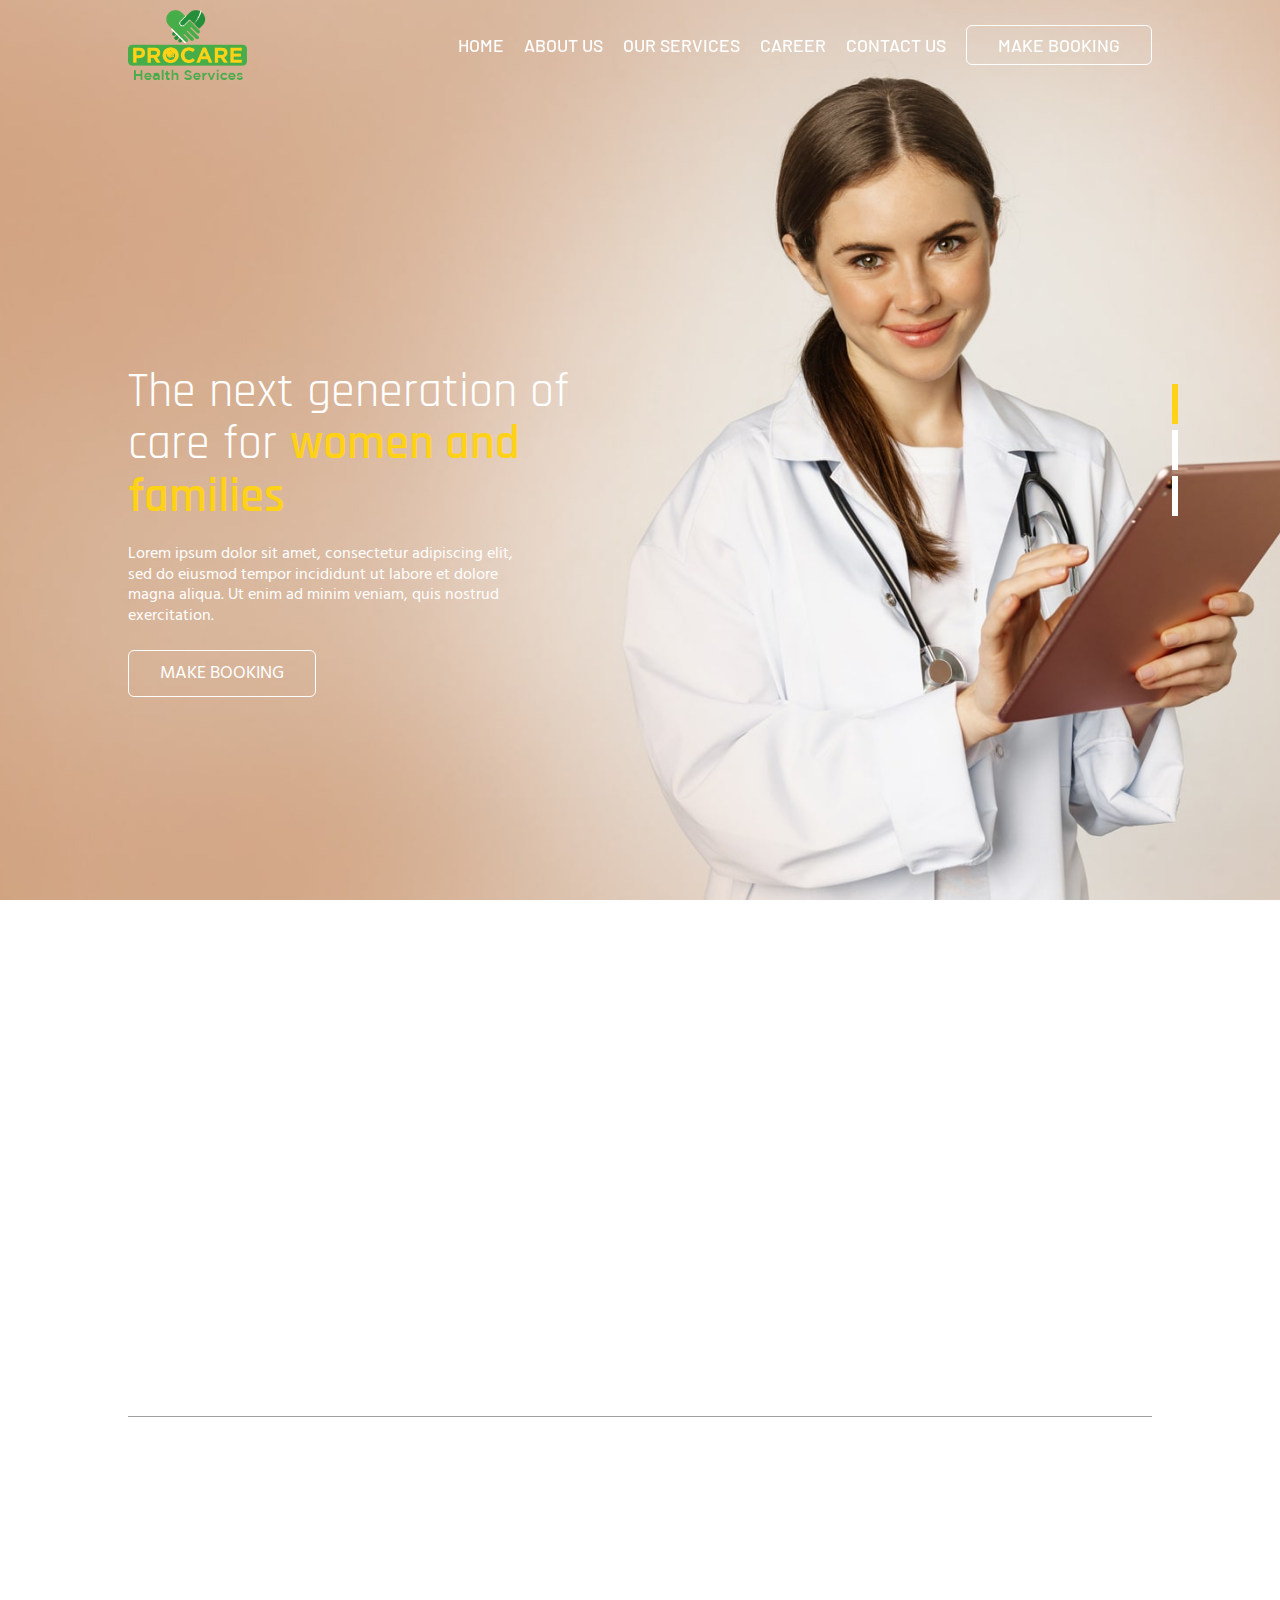
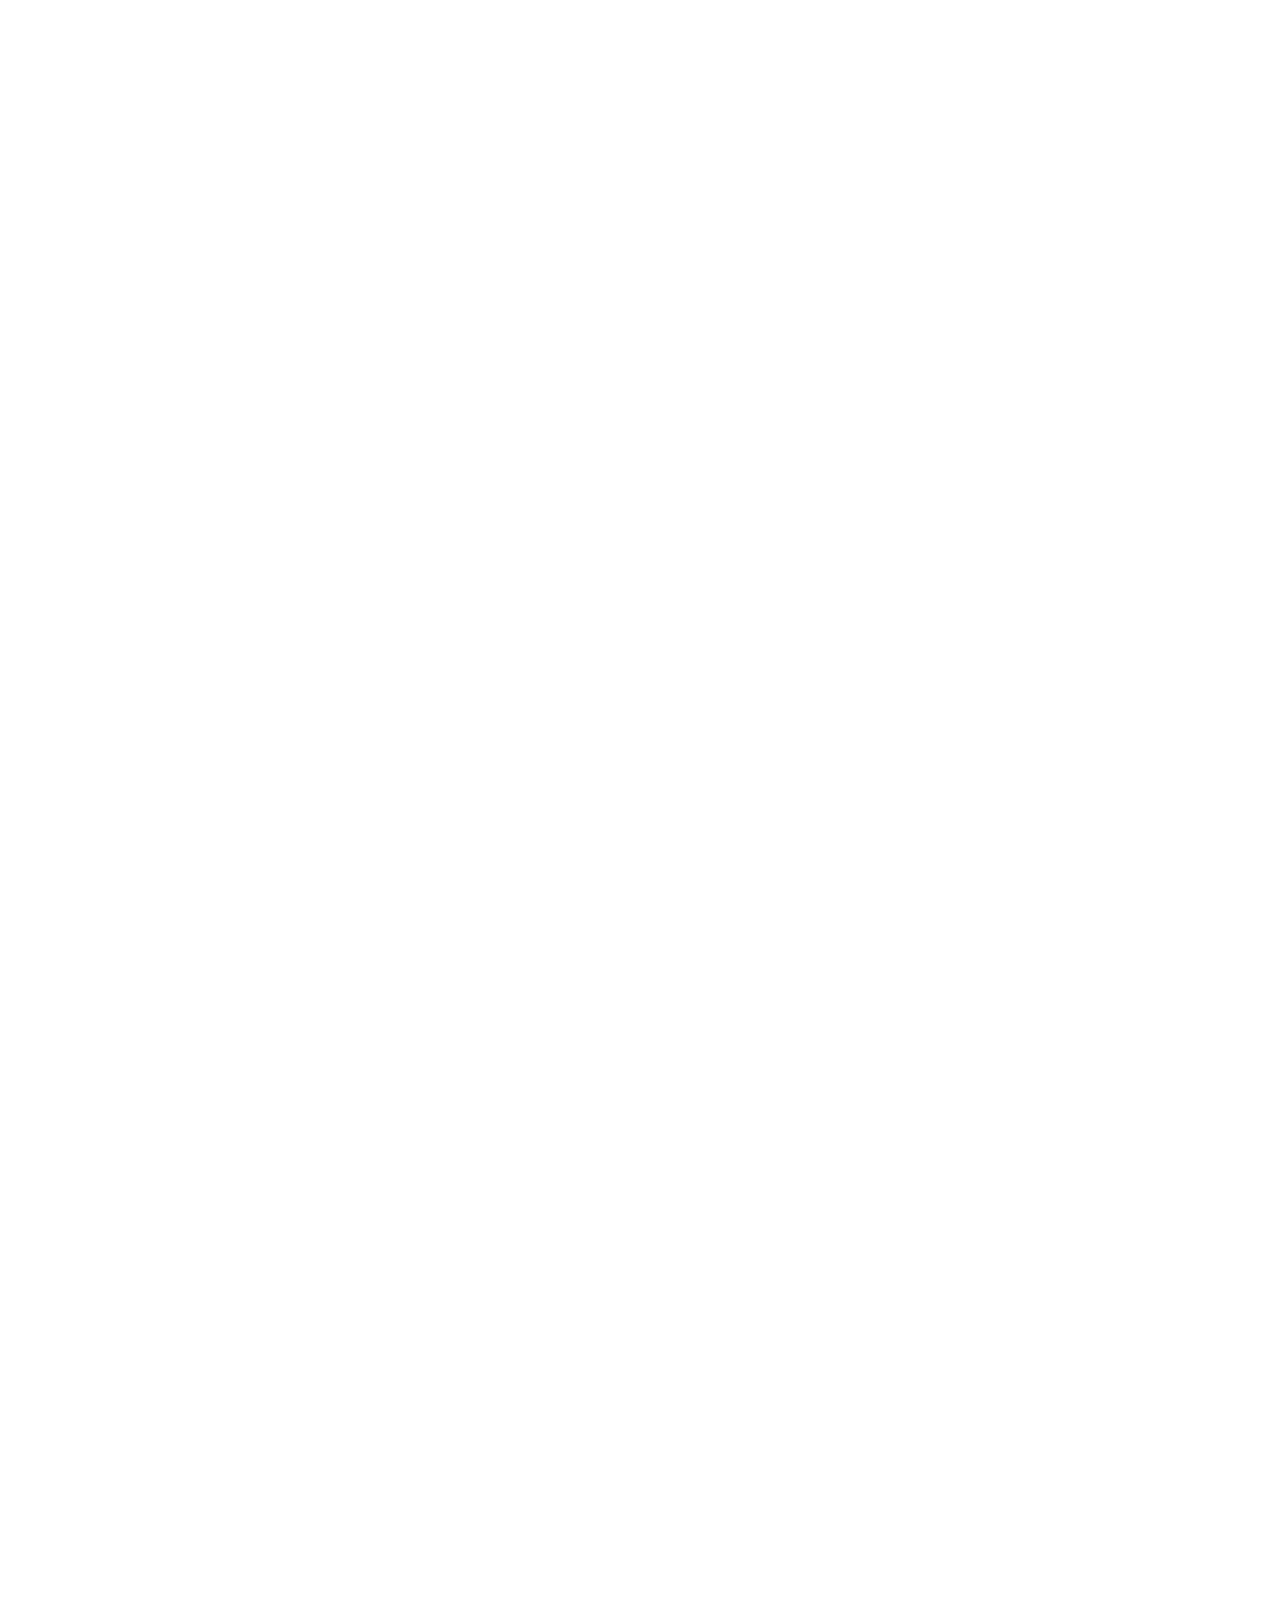
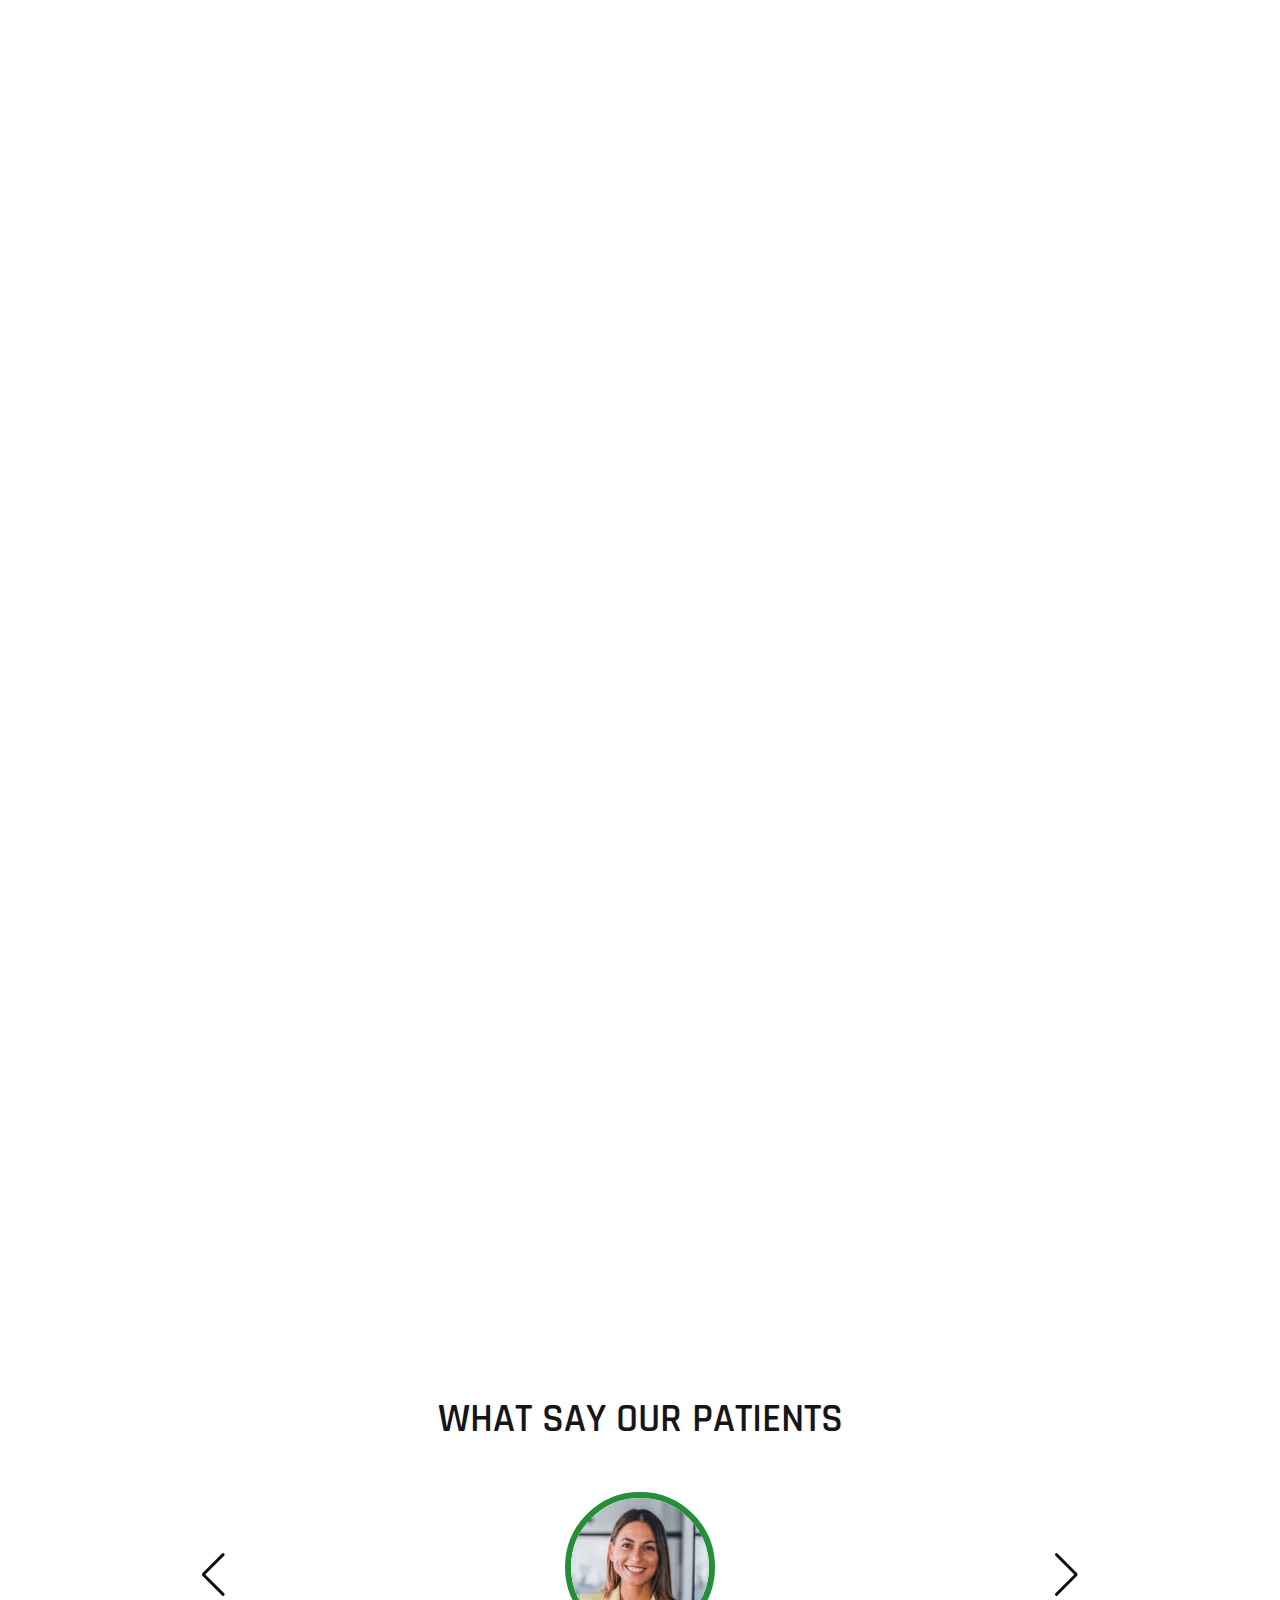
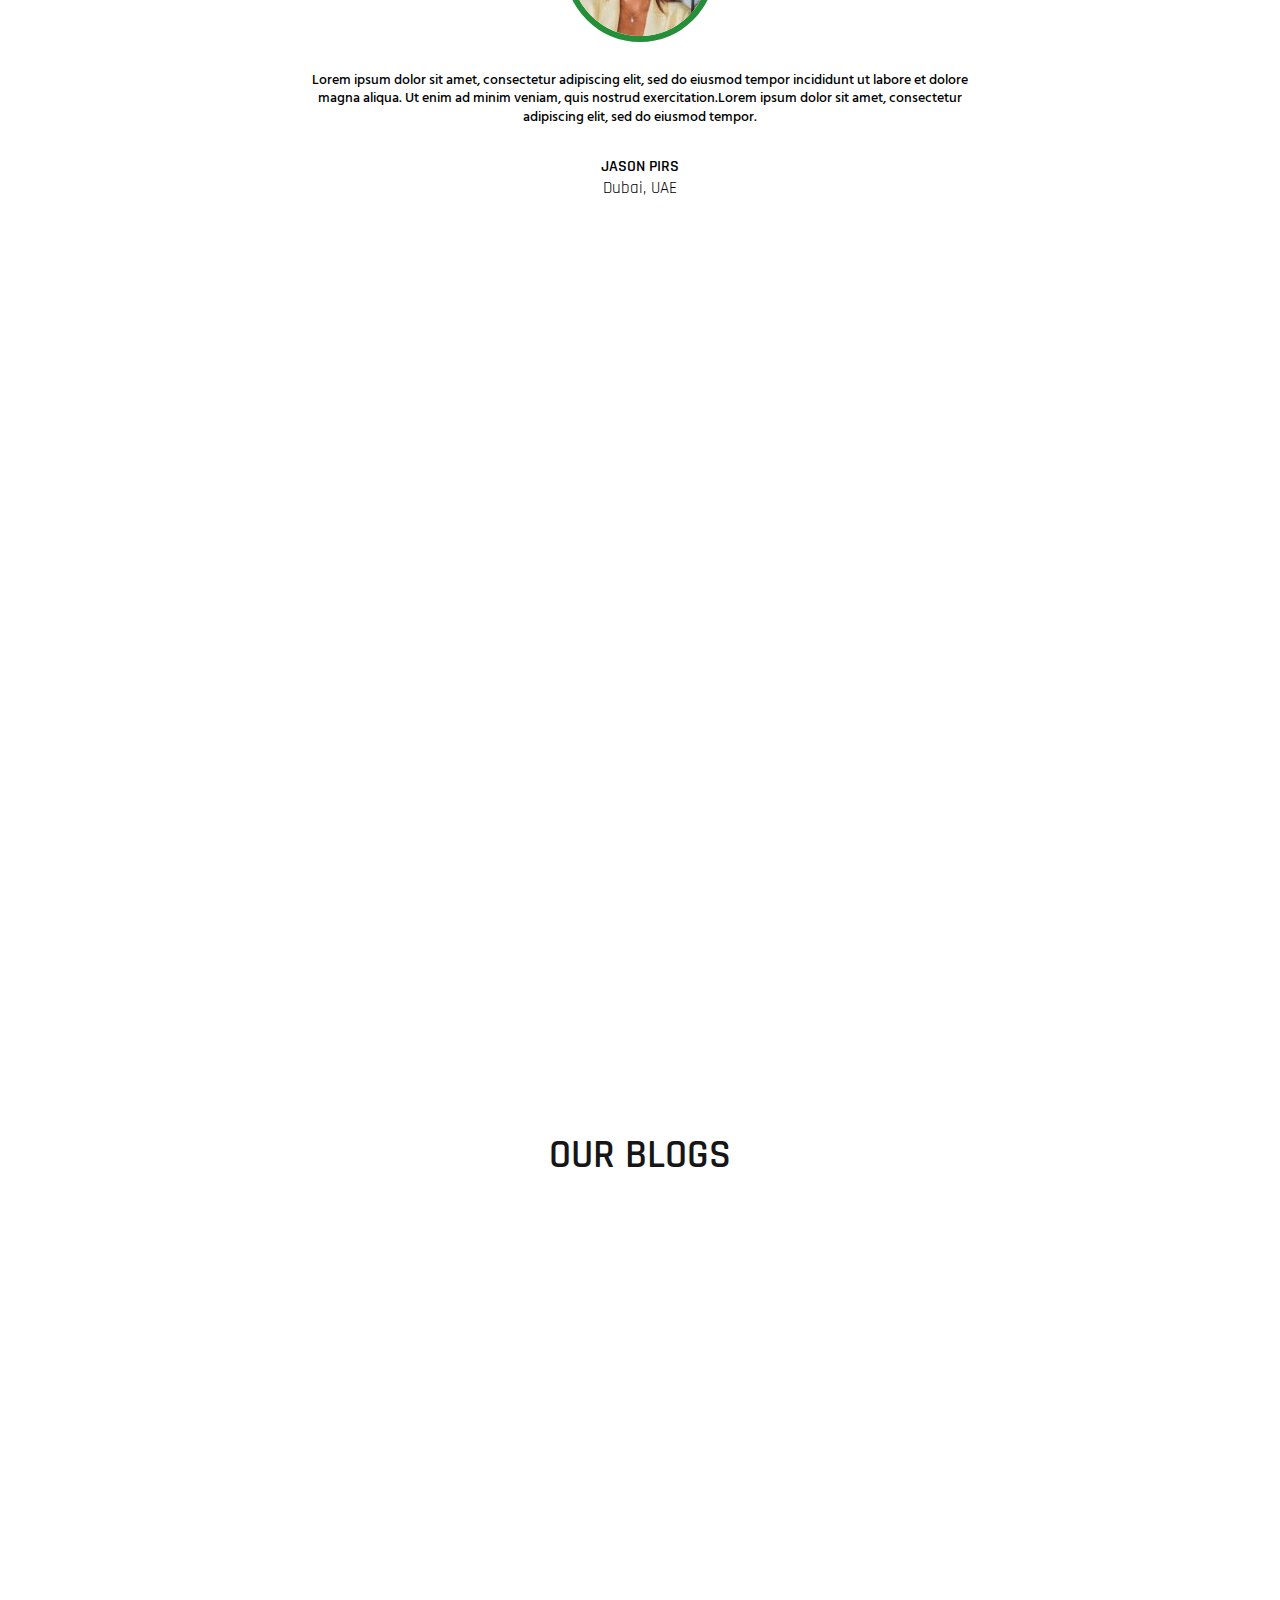
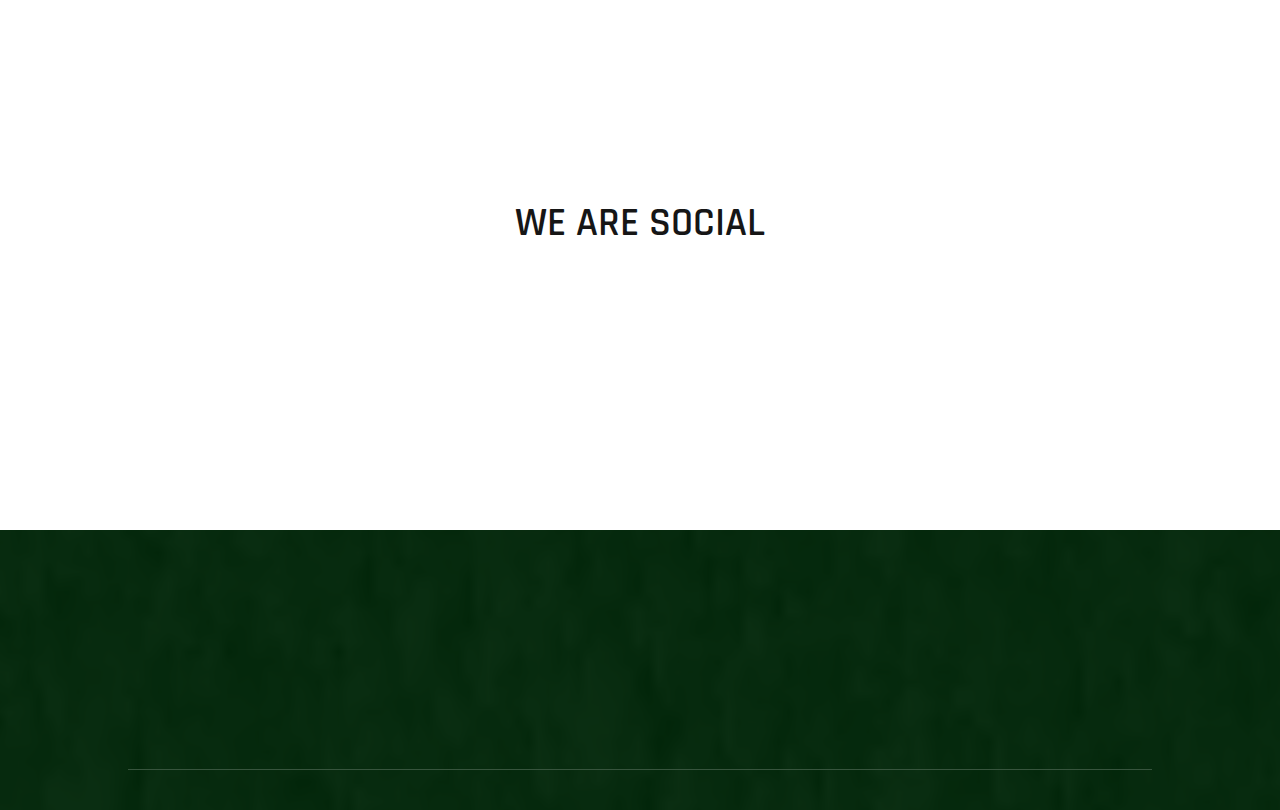
==== commit fce933e8: "x" ====
--- a/index.html
+++ b/index.html
@@ -316,24 +316,43 @@
 	<section class="cta-2 wow animate__animated animate__fadeInUp" data-wow-delay="0.4s">
 		<div class="wrapper">
 			<div class="cta-2_content wow animate__animated animate__zoomIn" data-wow-delay="0.8s">
-				<h1>WHY CHOOSE
-					<span>PROCARE ?</span>
-				</h1>
-				<p>Lorem ipsum dolor sit amet, consectetur adipiscing elit, sed do eiusmod tempor incididunt ut labore
-					et dolore magna
-					aliqua. Ut enim ad minim veniam, quis nostrud exercitation.</p>
-				<ul>
-					<li>Safety & Security Guranty</li>
-					<li>Certified Home Care Programs</li>
-					<li>Professional Nurses</li>
-					<li>Low Cost Service</li>
-				</ul>
+				<div>
+					<h1>WHY CHOOSE</h1>
+	
+					<h1>PROCARE ?</h1>
+				</div>
+				<div>
+					<p>This high level of personalized service is what sets apart Procare from other similar providers.
+					</p>
+	
+					<ul>
+						<li>We have invested in training care assistants to help restore health, alleviate suffering and
+							avoid hurdles to recovery. This has allowed us to emerge as the top home and community
+							health care giver facility in the UAE.
+						</li>
+						<li>Our caregivers are well aware of English and Arabic languages. They also respect religion,
+							habits and tradition of the Emirates.
+						</li>
+						<li>We have versatile experience in giving nursing to patients recovering from various illness.
+							Our treatment approaches range from bed sore treatment to massage therapy, as part of all
+							round nursing care as prescribed and advised by the doctors.
+						</li>
+						<li>Our presence in Seven Emirates in the UAE gives us an unbeatable edge in patient care. We
+							employ about 100 experienced nurses and caregivers. This gives us flexibility to depute most
+							suitable care assistant satisfying patients needs.
+						</li>
+						<li>Prompt responsiveness is our forte. We are reachable on phone and email. We specialize in
+							being accessible at any time of the day or night, for any and every type of patient
+							caregiving requirement.
+						</li>
+					</ul>
+				</div>
 				<div class="cta-2_btn">
 					<a class="cta-2_btn1" href="#">READ MORE</a>
-
-				</div>
-			</div>
-
+	
+				</div>
+			</div>
+	
 		</div>
 	</section>
 
--- a/css/main.css
+++ b/css/main.css
@@ -1,5 +1,6 @@
 @import url("https://fonts.googleapis.com/css2?family=Barlow:wght@400;500;600;800&family=Hind&display=swap");
 @import url('https://fonts.googleapis.com/css2?family=Rajdhani:wght@300;400;500;600;700&display=swap');
+
 * {
   margin: 0;
   padding: 0;
@@ -74,6 +75,7 @@
   font-size: 16px;
   line-height: 1.3;
 }
+
 ol,
 ul,
 dl {
@@ -101,6 +103,7 @@
   cursor: pointer;
   transition: all 0.3s ease;
 }
+
 .backtotop::after {
   content: "\f077";
   font-family: "Font Awesome 5 Free";
@@ -108,11 +111,13 @@
   font-size: 20px;
   color: #ffffff;
 }
+
 .backtotop:hover {
   background-color: rgb(70, 173, 73);
   transform: scale(1.12);
   opacity: 1 !important;
 }
+
 .backtotop.active {
   opacity: 0.6;
   visibility: visible;
@@ -126,6 +131,7 @@
   padding-bottom: 100px;
   margin: 0 auto;
 }
+
 .main-btn {
   margin-top: 2rem;
 }
@@ -146,6 +152,7 @@
   background-color: #ffffff;
   transition: all 0.3s ease;
 }
+
 input:focus,
 select:focus {
   box-shadow: 0 0 0 1px #081b7d;
@@ -160,22 +167,26 @@
   z-index: 999;
   transition: all 0.3s ease;
 }
+
 header .wrapper {
   display: flex;
   align-items: center;
   justify-content: space-between;
   padding: 10px 0px 10px 0px;
 }
+
 header .wrapper .logo-section a img {
   width: auto;
   height: 70px;
   transition: all 0.3s ease;
 }
+
 header .wrapper .nav-section {
   display: flex;
   flex-direction: column;
   gap: 15px;
 }
+
 header .wrapper .nav-section .top-bar {
   display: flex;
   align-items: center;
@@ -184,6 +195,7 @@
   font-size: 0.9em;
   letter-spacing: 1px;
 }
+
 header .wrapper .nav-section .top-bar a {
   display: flex;
   align-items: center;
@@ -191,29 +203,37 @@
   text-decoration: none;
   color: #ffffff;
 }
+
 header .wrapper .nav-section .top-bar .icon-mob {
   display: none;
 }
+
 header .wrapper .nav-section .menu-icon {
   display: none;
 }
+
 header .wrapper .nav-section .menu-icon .hamburger span.line {
   width: 30px;
   height: 2px;
   background-color: #ffffff;
 }
+
 header .wrapper .nav-section .menu-icon.open .hamburger span.line:first-child {
   transform: rotate(45deg) translateX(5px) translateY(4px);
 }
+
 header .wrapper .nav-section .menu-icon.open .hamburger span.line:nth-child(2) {
   display: none;
 }
+
 header .wrapper .nav-section .menu-icon.open .hamburger span.line:last-child {
   transform: rotate(135deg) translateX(-1px) translateY(1px);
 }
+
 header .wrapper .nav-section nav {
   transition: all 0.3s ease;
 }
+
 header .wrapper .nav-section nav ul {
   display: flex;
   gap: 20px;
@@ -221,11 +241,13 @@
   font-family: "Barlow", sans-serif;
   transition: all 0.3s ease;
 }
+
 header .wrapper .nav-section nav ul li a {
   text-decoration: none;
   color: #ffffff;
   font-weight: 500;
 }
+
 header .wrapper .nav-section nav ul li a:hover {
   color: #FFD217;
 }
@@ -233,44 +255,53 @@
 header .wrapper .nav-section nav.open {
   display: flex;
 }
+
 header.scrolled {
   background: rgba(255, 255, 255, 0.9019607843);
   -webkit-backdrop-filter: blur(5px);
-          backdrop-filter: blur(5px);
-}
+  backdrop-filter: blur(5px);
+}
+
 header.scrolled .wrapper .logo-section a img {
- 
+
   height: 30px;
 }
+
 header.scrolled .wrapper .nav-section nav ul {
   padding-bottom: 0;
   gap: 35px;
 }
+
 header.scrolled .wrapper .nav-section nav ul li a {
   color: #161616;
 }
+
 header.scrolled .wrapper .nav-section nav ul li a:hover {
   color: #FFD217;
 }
+
 header.scrolled .wrapper .nav-section .top-bar {
   display: none;
 }
-header.scrolled .wrapper .nav-section nav .booking{
+
+header.scrolled .wrapper .nav-section nav .booking {
   padding: 0px;
   border: none;
 
 }
- .booking {
+
+.booking {
   padding: 8px 31px;
-   border: 1px solid #ffff;
+  border: 1px solid #ffff;
   border-radius: 6px;
 
- }
- .booking:hover{
+}
+
+.booking:hover {
   border: 1px solid #FFD217;
-  color:#FFD217;
+  color: #FFD217;
   transition: .4s;
- }
+}
 
 
 
@@ -281,10 +312,8 @@
   left: 0;
   width: 100%;
   height: 100%;
-background-color: #000;
-  /* semi-transparent white background */
+  background-color: #000;
   z-index: 9999;
-  /* ensure loader appears on top of everything */
   display: flex;
   justify-content: center;
   align-items: center;
@@ -302,7 +331,7 @@
   0% {
     transform: scale(0);
     opacity: 1;
-    /* starting opacity */
+
   }
 
   100% {
@@ -313,34 +342,38 @@
 
 
 
-.banner-text{
+.banner-text {
   position: relative;
   display: grid;
-  grid-template-columns: repeat(1,1fr);
+  grid-template-columns: repeat(1, 1fr);
   align-items: center;
   text-align: left;
   color: #fff;
   z-index: 999;
   width: 100%;
-  
-}
-.left-content h1{
+
+}
+
+.left-content h1 {
   font-size: 3rem;
-  font-family:"Rajdhani";
+  font-family: "Rajdhani";
   font-weight: 400;
 
 
 }
+
 .left-content span {
   font-size: 3rem;
   color: #FFD217;
   font-weight: 600;
 }
+
 .left-content p {
   margin-bottom: 2rem;
   width: 85%;
 }
-.left-content a{
+
+.left-content a {
   color: #ffff;
   text-decoration: none;
 }
@@ -369,107 +402,124 @@
   height: 100%;
   object-fit: cover;
 }
-.banner-text{
+
+.banner-text {
   position: absolute;
 }
+
 .swiper-pagination-vertical.swiper-pagination-bullets,
 .swiper-vertical>.swiper-pagination-bullets {
-  right:8%;
+  right: 8%;
   left: auto;
   top: 50%;
   transform: translate3d(0px, -50%, 0);
 }
+
 .swiper-pagination-bullet {
   width: 6px;
   height: 40px;
   display: inline-block;
-  border-radius:  0%;
-  background:  #fff;
+  border-radius: 0%;
+  background: #fff;
   opacity: 1;
 }
+
 .swiper-pagination-bullet-active {
-  opacity:  1;
-  background:#FFD217 ;
-}
-
-
-
-
-
-.medical-info .wrapper{
+  opacity: 1;
+  background: #FFD217;
+}
+
+
+
+
+
+.medical-info .wrapper {
   display: grid;
-    grid-template-columns: repeat(2, 1fr);
-   
-
-
-    
- 
-  
-}
-.info-1 .content{
+  grid-template-columns: repeat(2, 1fr);
+
+
+
+
+
+
+}
+
+.info-1 .content {
   display: flex;
   align-items: start;
   gap: 20px;
   text-align: left;
 }
+
 .info-1 h3 {
   font-size: 2rem;
-    font-family: "Rajdhani";
-    font-weight: 400;
-
-}
-
-.emr-btn{
+  font-family: "Rajdhani";
+  font-weight: 400;
+
+}
+
+.emr-btn {
   margin-top: 30px;
   display: flex;
   align-items: center;
   justify-content: center;
   gap: 50px;
- width: 320px;
- height: 125px;
+  width: 320px;
+  height: 125px;
   background: #46AD49;
   border-radius: 10px;
   cursor: pointer;
 }
-.emr-2{
+
+.emr-2 {
   display: flex;
   flex-direction: column;
 }
+
 .emr-2 p {
   color: #fff;
   font-size: 24px;
   font-family: "Rajdhani";
 
 }
-.emr-2 a{
+
+.emr-2 a {
   color: #fff;
   font-family: "Rajdhani";
   font-size: 18px;
   text-decoration: none;
 
 }
-.emr-2 a:hover ,.emr-2 p:hover {
+
+.emr-2 a:hover,
+.emr-2 p:hover {
   color: #FFD217;
-  transition: all 0.3s ease;}
-
-.info-2{
+  transition: all 0.3s ease;
+}
+
+.info-2 {
   padding-left: 30%;
 }
-.info-2 p{
+
+.info-2 p {
   font-size: 16px;
 }
-.emr-3{
+
+.emr-3 {
   padding-top: 30px;
 }
+
 .emr-3 ul li {
   list-style: none;
   position: relative;
   left: 5%;
 
 }
+
 .emr-1 img {
   height: 50px;
 }
+
 .emr-3 ul li::before {
   content: '';
   position: absolute;
@@ -483,22 +533,22 @@
   border: 2px solid #46AD49;
 }
 
-.counter-section{
-  
-    position: relative;
-    overflow: hidden;
-
-}
-
-       
-
-.counter-section .wrapper{
+.counter-section {
+
+  position: relative;
+  overflow: hidden;
+
+}
+
+
+
+.counter-section .wrapper {
   border-top: 1px solid#a19e9e;
-    width: 80%;
-      max-width: 1440px;
-      padding-top: 50px;
-      padding-bottom: 100px;
-      margin: 0 auto;
+  width: 80%;
+  max-width: 1440px;
+  padding-top: 50px;
+  padding-bottom: 100px;
+  margin: 0 auto;
 
 }
 
@@ -511,16 +561,19 @@
 
 
 }
-.counter-box{
-      width: 150px;
-}
+
+.counter-box {
+  width: 150px;
+}
+
 .counter {
-font-size: 3rem;
+  font-size: 3rem;
   font-family: "Rajdhani";
   font-weight: 600;
 
 }
-.counter-title{
+
+.counter-title {
   font-size: 16px;
   font-weight: 500px;
   color: #46AD49;
@@ -583,63 +636,63 @@
   
   
   	} */
-  
-  
-  
-  	.cta-right .right-content a {
-  	  color: #000;
-  	  text-decoration: none;
-  	}
-  
-  	.read_more-btn {
-  	  padding: 8px 31px;
-  	  border: 1px solid #000;
-  	  border-radius: 6px;
-  
-  	}
-  
-  	.cta-right .right-content a:hover {
-  	  color: #fff;
-  	}
-  
-  	.read_more-btn:hover {
-  	  border: 1px solid #ffff;
-  	  color: #ffff;
-  	  transition: .4s;
-  	}
-
-        /* section.our-specializations {
+
+
+
+.cta-right .right-content a {
+  color: #000;
+  text-decoration: none;
+}
+
+.read_more-btn {
+  padding: 8px 31px;
+  border: 1px solid #000;
+  border-radius: 6px;
+
+}
+
+.cta-right .right-content a:hover {
+  color: #fff;
+}
+
+.read_more-btn:hover {
+  border: 1px solid #ffff;
+  color: #ffff;
+  transition: .4s;
+}
+
+/* section.our-specializations {
           margin-top: 10%;
         } */
-  	.our-specializations .wrapper {
-  	  width: 80%;
-  	}
-  
-  	.spec-hd h1 {
-  	  font-size: 2rem;
-  	  font-weight: 600;
-  	  font-family: "Rajdhani";
-  
-  	}
-  
-  	.spec-hd {
-  	  display: grid;
-  	  grid-template-columns: 352px 443px;
-  	}
-  
-  	.spec-item h3 {
-  	  font-size: 1.2rem;
-  	  font-weight: 700;
-  	  font-family: "Rajdhani";
-  
-  
-  	}
-  
-  	.spec-item {
-  	  padding-left: 30px;
-  
-  	}
-  
+.our-specializations .wrapper {
+  width: 80%;
+}
+
+.spec-hd h1 {
+  font-size: 2rem;
+  font-weight: 600;
+  font-family: "Rajdhani";
+
+}
+
+.spec-hd {
+  display: grid;
+  grid-template-columns: 352px 443px;
+}
+
+.spec-item h3 {
+  font-size: 1.2rem;
+  font-weight: 700;
+  font-family: "Rajdhani";
+
+
+}
+
+.spec-item {
+  padding-left: 30px;
+
+}
+
 .spec-contact {
   display: flex;
   background: linear-gradient(to right, #00a405, #46ad4900), url("../images/spec-img-9-min.png");
@@ -652,134 +705,147 @@
   cursor: pointer;
   box-shadow: 0 0 10px rgba(0, 0, 0, 0.1);
 }
-  
-  	.spec-contact .spec-item h3 {
-  	  font-size: 1.4rem;
-  	  font-weight: 500;
-  	  font-family: "Rajdhani";
-  	  color: #fff;
-  	}
-  
-  	.spec-card {
-  	  display: flex;
-      height: 225px;
-  	  align-items: center;
-  	  justify-content: space-between;
-  	  cursor: pointer;
-      transition: .4s;
-  
-  
-  	  box-shadow: 0 0 10px rgba(0, 0, 0, 0.1);
-  	}
-        .spec-contact{
-          transition: .4s;
-
-        }
-                .spec-contact:hover {
-                  transform: scale(1.1);
-                }
-        .spec-card:hover {
-          transform: scale(1.1);
-        }
-
-  
-  	.spec-contents {
-  	  padding-top: 70px;
-  	  display: grid;
-  	  grid-template-columns: repeat(3, 1fr);
-  	  gap: 30px;
-  	}
-  
-  	.spec-item p {
-  	  color: #46AD49;
-  	}
-  
-  	.spec-item p:hover {
-  	  text-decoration: underline;
-  	}
-  
-  	.spec-img img {
-  
-  	  height: 225px;
-  	  object-fit: cover;
-  	}
-
-		.spec-item .spec-btn2{
-  	  padding: 8px 10px;
-	  font-size: 1rem;
-	  font-weight: 500;
-	  font-family: "Rajdhani";
-  	  border: 1px solid #fff;
-	  color:#fff;
-  	  border-radius: 6px;
-	  text-decoration: none;
-  
-  	}
-
-    	.spec-item .spec-btn2:hover {
-border: 1px solid #FFD217;
-color: #FFD217;
-transition: .4s;
-}
-
-	.spec-btn .spec-btn1{
-  	  padding: 8px 31px;
-  	  border: 1px solid #46AD49;
-	  color:#46AD49 ;
-  	  border-radius: 6px;
-	  text-decoration: none;
-  
-  	}
-	.spec-btn .spec-btn1:hover{
-  	  border: 1px solid #FFD217;
-	  color:#FFD217 ;
-  
-  	}
-	.spec-btn{
-		display: flex;
-		justify-content: center;
-		margin-top: 50px;
-	}    
+
+.spec-contact .spec-item h3 {
+  font-size: 1.4rem;
+  font-weight: 500;
+  font-family: "Rajdhani";
+  color: #fff;
+}
+
+.spec-card {
+  display: flex;
+  height: 225px;
+  align-items: center;
+  justify-content: space-between;
+  cursor: pointer;
+  transition: .4s;
+
+
+  box-shadow: 0 0 10px rgba(0, 0, 0, 0.1);
+}
+
+.spec-contact {
+  transition: .4s;
+
+}
+
+.spec-contact:hover {
+  transform: scale(1.1);
+}
+
+.spec-card:hover {
+  transform: scale(1.1);
+}
+
+
+.spec-contents {
+  padding-top: 70px;
+  display: grid;
+  grid-template-columns: repeat(3, 1fr);
+  gap: 30px;
+}
+
+.spec-item p {
+  color: #46AD49;
+}
+
+.spec-item p:hover {
+  text-decoration: underline;
+}
+
+.spec-img img {
+
+  height: 225px;
+  object-fit: cover;
+}
+
+.spec-item .spec-btn2 {
+  padding: 8px 10px;
+  font-size: 1rem;
+  font-weight: 500;
+  font-family: "Rajdhani";
+  border: 1px solid #fff;
+  color: #fff;
+  border-radius: 6px;
+  text-decoration: none;
+
+}
+
+.spec-item .spec-btn2:hover {
+  border: 1px solid #FFD217;
+  color: #FFD217;
+  transition: .4s;
+}
+
+.spec-btn .spec-btn1 {
+  padding: 8px 31px;
+  border: 1px solid #46AD49;
+  color: #46AD49;
+  border-radius: 6px;
+  text-decoration: none;
+
+}
+
+.spec-btn .spec-btn1:hover {
+  border: 1px solid #FFD217;
+  color: #FFD217;
+
+}
+
+.spec-btn {
+  display: flex;
+  justify-content: center;
+  margin-top: 50px;
+}
 
 .cta-2 {
+
   position: relative;
-  background: url("../images/cta-2-mask-min.png");
+  background: #022709 url(../images/cta-2-mask-min.png);
   background-repeat: no-repeat;
-  background-size: cover;
-  height: 840px;
+  background-size: contain;
+  background-position-x: 70%;
+  height: 100%;
   width: 100%;
 
 }
+
 .cta-2_content {
-  width: 36%;
+  width: 60%;
   color: #fff;
-  padding-top: 10%;
-}
-.cta-2_content span{
-    font-size: 3rem;
-      color: #FFD217;
-      font-weight: 600;
-
-}
-.cta-2_content h1{
-    font-size: 3rem;
-      font-family: "Rajdhani";
-      font-weight: 600;
-}
+  padding-top: 0%;
+  padding-left: 30px;
+}
+
+.cta-2_content span {
+  font-size: 3rem;
+  color: #FFD217;
+  font-weight: 600;
+
+}
+
+.cta-2_content h1 {
+  font-size: 3rem;
+  font-family: "Rajdhani";
+  font-weight: 600;
+}
+
 .cta-2_content p {
   padding-bottom: 30px;
 }
 
 
-.cta-2_btn{
+.cta-2_btn {
   margin-top: 30px;
 }
-.cta-2_btn .cta-2_btn1{
-    padding: 8px 31px;
-      border: 1px solid #fff;
-      color: #fff;
-      border-radius: 6px;
-      text-decoration: none;
+
+.cta-2_btn .cta-2_btn1 {
+  padding: 8px 31px;
+  border: 1px solid #fff;
+  color: #fff;
+  border-radius: 6px;
+  text-decoration: none;
 
 }
 
@@ -790,30 +856,41 @@
   border: 1px solid #FFD217;
   color: #FFD217;
 }
-.cta-2_content ul li{
-    list-style: none;
-      position: relative;
-      left: 5%;
-
-}
+
+.cta-2_content ul li {
+  list-style: none;
+  position: relative;
+  left: 3%;
+  padding-bottom: 10px;
+
+}
+
+.cta-2_content h1 {
+  margin-bottom: 0px;
+}
+
+.cta-2_content p {
+  margin-top: 20px;
+}
+
 .cta-2_content ul li::before {
   content: '';
   position: absolute;
   left: -20px;
-  top: 50%;
-  transform: translateY(-50%);
+  top: 0%;
+  transform: translateY(80%);
   width: 10px;
   height: 10px;
   border-radius: 50%;
   background: transparent;
   border: 2px solid #FFD217;
-}  
-
-
-
-  
-
-  	/* .cta_3-right {
+}
+
+
+
+
+
+/* .cta_3-right {
   	  height: 709px;
   	  background: url("../images/cta-3.png");
       background-position: 100%;
@@ -831,7 +908,7 @@
   margin-left: auto;
 }
 
- /* .cta_3-left::before {
+/* .cta_3-left::before {
    content: "";
    background-image: url(../images/New-folder/curve-left.png);
    background-repeat: no-repeat;
@@ -860,174 +937,179 @@
 .testimonial-about {
   padding-top: 50px;
 }
- .cta-3 .wrapper {
-   padding-top: 10px;
-   width: 100%;
-   display: grid;
-   grid-template-columns: 55% 45%;
-   position: relative;
-   max-width: 1600px;
- }
-
- .cta_3-left .left-content {
-   position: absolute;
-   /* top: 39%; */
-   width: 50%;
-   left: 120px;
- }
-
- .cta_3-left {
-   margin-top: 125px;
- }
-
- .cta_3-left .left-content span {
-   font-size: 2rem;
-   font-family: "Rajdhani";
-   font-weight: 700;
-   color: #000;
- }
-.form-content{
-	display: flex;
-}
-
+
+.cta-3 .wrapper {
+  padding-top: 10px;
+  width: 100%;
+  display: grid;
+  grid-template-columns: 55% 45%;
+  position: relative;
+  max-width: 1600px;
+}
+
+.cta_3-left .left-content {
+  position: absolute;
+  /* top: 39%; */
+  width: 50%;
+  left: 120px;
+}
+
+.cta_3-left {
+  margin-top: 125px;
+}
+
+.cta_3-left .left-content span {
+  font-size: 2rem;
+  font-family: "Rajdhani";
+  font-weight: 700;
+  color: #000;
+}
 
 .form-content {
-    width: 460px;
+  display: flex;
+}
+
+
+.form-content {
+  width: 460px;
 }
 
 
 .form-group {
-    margin-bottom: 5px;
-}
-input[type="text"]{
-    width: calc(100% - 9px);
-    padding: 10px;
-    margin-right: 0px;
-    border: 2px solid #0A4E17;
-    border-radius: 5px;
-    margin-bottom: 20px;
-	background: transparent;
+  margin-bottom: 5px;
+}
+
+input[type="text"] {
+  width: calc(100% - 9px);
+  padding: 10px;
+  margin-right: 0px;
+  border: 2px solid #0A4E17;
+  border-radius: 5px;
+  margin-bottom: 20px;
+  background: transparent;
 }
 
 
 button[type="submit"] {
-    padding: 14px 62px;
-    background-color: #000;
-    color: #fff;
-    /* margin-left: 88%; */
-    border: none;
-    border-radius: 5px;
-    cursor: pointer;
-    transition: .6s;
-    font-size: 1rem;
-    font-family: "Rajdhani";
-    font-weight: 400;
-}
+  padding: 14px 62px;
+  background-color: #000;
+  color: #fff;
+  /* margin-left: 88%; */
+  border: none;
+  border-radius: 5px;
+  cursor: pointer;
+  transition: .6s;
+  font-size: 1rem;
+  font-family: "Rajdhani";
+  font-weight: 400;
+}
+
 input[type="text"]::placeholder {
-    color: #000;
+  color: #000;
 }
 
 
 
 button[type="submit"]:hover {
-    background-color: #ffff;
-	color: #000;
-}
-  
-
-  
-  	.cta_3-left .left-content h3 {
-  	  font-size: 2rem;
-  	  font-family: "Rajdhani";
-  	  font-weight: 600;
-     
-  
-  
-  	}
-  
-  	.cta_3-left .left-content p {
-  
-  	  margin-bottom: 2rem;
-  
-  	}
-  
-  	.cta_3-left .left-content a {
-  	  color: #000;
-  	  text-decoration: none;
-  	}
-  
-  	.left-content .read_more-btn {
-  	  padding: 8px 31px;
-  	  border: 1px solid #000;
-  	  border-radius: 6px;
-  
-  	}
-  
-  	.left-content .read_more-btn:hover {
-  	  border: 1px solid #ffff;
-  	  color: #ffff;
-  	  transition: .4s;
-  	}
-  
-  	.cta_3-right .left-content a:hover {
-  	  color: #fff;
-  	}
-
-
-  	.blog-contents {
-  	  display: grid;
-  	  grid-template-columns: repeat(3, 1fr);
-  	  gap: 50px;
-  
-  
-  	}
-  
-    .blog-items img {
-      border-radius: 23px;
-      cursor: pointer;
-      height: 250px;
-      width: 100%;
-    }
-  
-  	.blog-hd h1 {
-  	  text-align: center;
-  	  font-size: 2.5rem;
-  	  font-weight: 600;
-  	  font-family: "Rajdhani";
-  	  padding-bottom: 30px;
-  	}
-  
-  	.blog-items p {
-  	  padding-top: 20px;
-  
-  	}
-  
-  	.blog-items .date {
-  	  color: #46AD49;
-      cursor: pointer;
-  	}
-  
-  	.blog-items {
-  	  padding-bottom: 30px;
-  	  border-bottom: 1px solid #46AD49;
-  	}
-
-
-    .social .wrapper {
-          width: 80%;
-          max-width: 1440px;
-          padding-top: 0px;
-          padding-bottom: 100px;
-          margin: 0 auto;
-        }
-   	.social-category {
-   	  display: flex;
-   	  flex-wrap: wrap;
-   	  gap: 50px;
-   	  justify-content: center;
-  
-   	}
-  
+  background-color: #ffff;
+  color: #000;
+}
+
+
+
+.cta_3-left .left-content h3 {
+  font-size: 2rem;
+  font-family: "Rajdhani";
+  font-weight: 600;
+
+
+
+}
+
+.cta_3-left .left-content p {
+
+  margin-bottom: 2rem;
+
+}
+
+.cta_3-left .left-content a {
+  color: #000;
+  text-decoration: none;
+}
+
+.left-content .read_more-btn {
+  padding: 8px 31px;
+  border: 1px solid #000;
+  border-radius: 6px;
+
+}
+
+.left-content .read_more-btn:hover {
+  border: 1px solid #ffff;
+  color: #ffff;
+  transition: .4s;
+}
+
+.cta_3-right .left-content a:hover {
+  color: #fff;
+}
+
+
+.blog-contents {
+  display: grid;
+  grid-template-columns: repeat(3, 1fr);
+  gap: 50px;
+
+
+}
+
+.blog-items img {
+  border-radius: 23px;
+  cursor: pointer;
+  height: 250px;
+  width: 100%;
+}
+
+.blog-hd h1 {
+  text-align: center;
+  font-size: 2.5rem;
+  font-weight: 600;
+  font-family: "Rajdhani";
+  padding-bottom: 30px;
+}
+
+.blog-items p {
+  padding-top: 20px;
+
+}
+
+.blog-items .date {
+  color: #46AD49;
+  cursor: pointer;
+}
+
+.blog-items {
+  padding-bottom: 30px;
+  border-bottom: 1px solid #46AD49;
+}
+
+
+.social .wrapper {
+  width: 80%;
+  max-width: 1440px;
+  padding-top: 0px;
+  padding-bottom: 100px;
+  margin: 0 auto;
+}
+
+.social-category {
+  display: flex;
+  flex-wrap: wrap;
+  gap: 50px;
+  justify-content: center;
+
+}
+
 .social-items {
   width: 134px;
   height: 134px;
@@ -1039,209 +1121,221 @@
   cursor: pointer;
   transition: all 0.6s ease 0s;
 }
-  
-   	.social-items img {
-   	  max-width: 100%;
-   	  max-height: 100%;
-   	}
-  
-   	.social-items:hover {
-   	  background: #FECB01;
-   	}
-  
-   	.social-hd h1 {
-   	  text-align: center;
-   	  font-size: 2.5rem;
-   	  font-weight: 600;
-   	  font-family: "Rajdhani";
-   	  padding-bottom: 30px;
-  
-   	}
-
-
-      	.testimonial img {
-      	  height: 150px;
-      	  width: 150px;
-      	  object-fit: cover;
-      	  border-radius: 50%;
-      	  border: 6px solid#248E38;
-    
-      	}
-    
-      	.testimonial {
-      	  position: relative;
-      	  max-width: 900px;
-      	  width: 100%;
-      	  background-color: #fff;
-      	  margin: 0 auto;
-      	  overflow: hidden;
-      	}
-    
-      	.testimonial-sec {
-      	  background-color: #fff;
-      	 
-      	  width: 100%;
-      	}
-    
-      	.testimonial .slide {
-      	  display: flex;
-          gap: 30px;
-      	  flex-direction: column;
-      	  align-items: center;
-      	  text-align: center;
-      	}
-    
-      	.slide p {
-      	  text-align: center;
-      	  padding: 0 100px;
-      	  font-size: 14px;
-      	  font-weight: 500;
-      	  color: #000;
-      	}
-    
-      	.testi-hd {
-      	  padding-top: 30px;
-      	  padding-bottom: 30px;
-      	}
-    
-      	.testi-hd h1 {
-      	  text-align: center;
-      	  font-size: 2.5rem;
-      	  font-weight: 600;
-      	  font-family: "Rajdhani";
-      	}
-    
-      	.slide-info .name {
-      	  text-align: center;
-      	  font-size: 1rem;
-      	  font-weight: 600;
-      	  color: #000;
-      	  font-family: "Rajdhani";
-    
-      	}
-    
-      	.slide-info .place {
-      	  text-align: center;
-      	  font-size: 17px;
-      	  font-weight: 400;
-      	  font-family: "Rajdhani";
-    
-      	}
-    
-      	.swiper-button-next,
-      	.swiper-button-prev {
-      	  color: #120D0D;
-      	}
-
-
-
-
-
-
-		.footer{
-			background: url("../images/footer-img-min.png");
-		}
-    .footer-category {
-      display: grid;
-      grid-template-columns: repeat(5, 1fr);
-      padding-bottom: 20px;
-      border-bottom: 1px solid#37543D;
-    }
-    .footer-item {
-    padding-left: 60px;
-}
-		.footer-category .footer-item h4{
-			font-size: 1.3rem;
-			font-weight: 600;
-   	  font-family: "Rajdhani";
-			color: #fff;
-
-		}
-		.footer-category .footer-item ul li{
-			list-style: none;
-			color: #B6C0B8;
-			font-size: 1rem;
-			font-weight: 400;
-   	  font-family: "Rajdhani";
-		}
-		.footer-category .footer-item ul li a{
-			text-decoration: none;
-			color: #B6C0B8;
-			font-size: 1rem;
-			font-weight: 400;
-   	  font-family: "Rajdhani";
-		}
-		.footer-category .footer-item ul li a:hover{
-			color: #FECB01;
-		}
-		.footer .wrapper {
-    width: 80%;
-    max-width: 1440px;
-    padding-top: 50px;
-    padding-bottom: 10px;
-    margin: 0 auto;
-}
-
-.blnk{
-	padding-top: 42px;
-}    
-.footer-bottom{
+
+.social-items img {
+  max-width: 100%;
+  max-height: 100%;
+}
+
+.social-items:hover {
+  background: #FECB01;
+}
+
+.social-hd h1 {
+  text-align: center;
+  font-size: 2.5rem;
+  font-weight: 600;
+  font-family: "Rajdhani";
+  padding-bottom: 30px;
+
+}
+
+
+.testimonial img {
+  height: 150px;
+  width: 150px;
+  object-fit: cover;
+  border-radius: 50%;
+  border: 6px solid#248E38;
+
+}
+
+.testimonial {
+  position: relative;
+  max-width: 900px;
+  width: 100%;
+  background-color: #fff;
+  margin: 0 auto;
+  overflow: hidden;
+}
+
+.testimonial-sec {
+  background-color: #fff;
+
+  width: 100%;
+}
+
+.testimonial .slide {
+  display: flex;
+  gap: 30px;
+  flex-direction: column;
+  align-items: center;
+  text-align: center;
+}
+
+.slide p {
+  text-align: center;
+  padding: 0 100px;
+  font-size: 14px;
+  font-weight: 500;
+  color: #000;
+}
+
+.testi-hd {
+  padding-top: 30px;
+  padding-bottom: 30px;
+}
+
+.testi-hd h1 {
+  text-align: center;
+  font-size: 2.5rem;
+  font-weight: 600;
+  font-family: "Rajdhani";
+}
+
+.slide-info .name {
+  text-align: center;
+  font-size: 1rem;
+  font-weight: 600;
+  color: #000;
+  font-family: "Rajdhani";
+
+}
+
+.slide-info .place {
+  text-align: center;
+  font-size: 17px;
+  font-weight: 400;
+  font-family: "Rajdhani";
+
+}
+
+.swiper-button-next,
+.swiper-button-prev {
+  color: #120D0D;
+}
+
+
+
+
+
+
+.footer {
+  background: url("../images/footer-img-min.png");
+}
+
+.footer-category {
+  display: grid;
+  grid-template-columns: repeat(5, 1fr);
+  padding-bottom: 20px;
+  border-bottom: 1px solid#37543D;
+}
+
+.footer-item {
+  padding-left: 60px;
+}
+
+.footer-category .footer-item h4 {
+  font-size: 1.3rem;
+  font-weight: 600;
+  font-family: "Rajdhani";
+  color: #fff;
+
+}
+
+.footer-category .footer-item ul li {
+  list-style: none;
+  color: #B6C0B8;
+  font-size: 1rem;
+  font-weight: 400;
+  font-family: "Rajdhani";
+}
+
+.footer-category .footer-item ul li a {
+  text-decoration: none;
+  color: #B6C0B8;
+  font-size: 1rem;
+  font-weight: 400;
+  font-family: "Rajdhani";
+}
+
+.footer-category .footer-item ul li a:hover {
+  color: #FECB01;
+}
+
+.footer .wrapper {
+  width: 80%;
+  max-width: 1440px;
+  padding-top: 50px;
+  padding-bottom: 10px;
+  margin: 0 auto;
+}
+
+.blnk {
+  padding-top: 42px;
+}
+
+.footer-bottom {
   padding-top: 10px;
   text-align: center;
   color: #B6C0B8;
-    font-size: 16px;
-    font-weight: 400;
-    font-family: "Rajdhani";
-
-}
-
-
-.about-banner{
+  font-size: 16px;
+  font-weight: 400;
+  font-family: "Rajdhani";
+
+}
+
+
+.about-banner {
   background: url("../images/about-banner-min.png");
   background-repeat: no-repeat;
   background-position: center;
   background-size: cover;
-height: 600px;
-}
-
-		.about-info {
-			text-align: center;
-			padding: 0px 200px 0px 200px;
-
-				}
-		.about-title{
-			font-family:"Rajdhani" ;
-			font-size: 2.4rem;
-			font-weight: 400;
-    		color: #46AD49;
-		}
-		.about-hd{
-			font-family:"Rajdhani" ;
-			font-size: 3.5rem;
-			font-weight: 500;
-
-		}
-
-    	.sec-mission{
-	display: grid;
-	grid-template-columns: repeat(2,1fr);
-	padding-bottom: 70px;
-	
-	}
-	.sec-item h2{
-		font-size: 2rem;
-		font-family:"Rajdhani" ;
-	}
-	.sec-item{
-		display: grid;
-		align-items: center;
-		padding: 0px 100px 0px 100px;
-	}
-	
+  height: 600px;
+}
+
+.about-info {
+  text-align: center;
+  padding: 0px 200px 0px 200px;
+
+}
+
+.about-title {
+  font-family: "Rajdhani";
+  font-size: 2.4rem;
+  font-weight: 400;
+  color: #46AD49;
+}
+
+.about-hd {
+  font-family: "Rajdhani";
+  font-size: 3.5rem;
+  font-weight: 500;
+
+}
+
+.sec-mission {
+  display: grid;
+  grid-template-columns: repeat(2, 1fr);
+  padding-bottom: 70px;
+
+}
+
+.sec-item h2 {
+  font-size: 2rem;
+  font-family: "Rajdhani";
+}
+
+.sec-item {
+  display: grid;
+  align-items: center;
+  padding: 0px 100px 0px 100px;
+}
+
 
 .cta-right .right-content p {
   padding-bottom: 10px;
-  
+
 }
 
 
@@ -1306,12 +1400,13 @@
 }
 
 
-        
-        .cta-join{
-            background: #F8F8F6;
-            margin-top: 70px;
-            margin-bottom: 70px
-        }
+
+.cta-join {
+  background: #F8F8F6;
+  margin-top: 70px;
+  margin-bottom: 70px
+}
+
 .cta_join-info {
   text-align: center;
   padding: 0px 200px 0px 200px;
@@ -1326,6 +1421,7 @@
   font-weight: 400;
 
 }
+
 .cta_join-info .join-btn {
   padding: 8px 31px;
   border: 1px solid #000;
@@ -1353,7 +1449,7 @@
 
 
 
-.cta_join-p  {
+.cta_join-p {
   padding-bottom: 30px;
 }
 
@@ -1389,7 +1485,7 @@
   z-index: -1;
 }
 
- /* .cta_career-left {
+/* .cta_career-left {
    background: url("../images/career-cta.png");
    background-size: cover;
    width: 95%;
@@ -1397,18 +1493,18 @@
     border-top-right-radius: 50%;
       border-bottom-right-radius: 50%;
  }
-*/ 
- 
-
- 
- .cta-career .wrapper {
-      	  padding-top: 0px;
-      	  width: 100%;
-      	  display: grid;
-      	  grid-template-columns: 45% 55%;
-      	  position: relative;
-      	  max-width: 1600px;
-      	}
+*/
+
+
+
+.cta-career .wrapper {
+  padding-top: 0px;
+  width: 100%;
+  display: grid;
+  grid-template-columns: 45% 55%;
+  position: relative;
+  max-width: 1600px;
+}
 
 .cta_career-right .right-content {
   position: absolute;
@@ -1421,20 +1517,20 @@
   margin-top: 125px;
 }
 
- .cta_career-right .right-content h3 {
-   font-size: 2rem;
-   font-family: "Rajdhani";
-   font-weight: 600;
-
-
- }
-
-
-
- .cta_career-right .right-content a {
-   color: #000;
-   text-decoration: none;
- }
+.cta_career-right .right-content h3 {
+  font-size: 2rem;
+  font-family: "Rajdhani";
+  font-weight: 600;
+
+
+}
+
+
+
+.cta_career-right .right-content a {
+  color: #000;
+  text-decoration: none;
+}
 
 .read_more-btn {
   padding: 8px 31px;
@@ -1444,111 +1540,129 @@
   text-decoration: none;
 }
 
- .cta_career-right .right-content a:hover {
-   color: #fff;
- }
-
- .read_more-btn:hover {
-   border: 1px solid #ffff;
-   color: #ffff;
-   transition: .4s;
- }
-
-
-.sec-service{
+.cta_career-right .right-content a:hover {
+  color: #fff;
+}
+
+.read_more-btn:hover {
+  border: 1px solid #ffff;
+  color: #ffff;
+  transition: .4s;
+}
+
+
+.sec-service {
+  background: #F8F8F5;
   display: grid;
-    grid-template-columns: repeat(2, 1fr);
-   
-}
+  grid-template-columns: repeat(2, 1fr);
+
+}
+
 .service-img img {
-  height: 500px;
+  height: 100% !important;
   object-fit: cover;
   width: 100%;
 }
 
- .sec-service_content {
-   background: #F8F8F5;
-   padding: 50px 100px 50px 100px;
- }
-
- .sec-service_content ul li::before {
-   content: '';
-   position: absolute;
-   left: 3px;
-   top: 50%;
-   transform: translateY(-50%);
-   width: 10px;
-   height: 10px;
-   border-radius: 50%;
-   background: transparent;
-   border: 2px solid #46AD49;
- }
-
- .sec-service_content ul li {
-   list-style: none;
-   position: relative;
-   padding-left: 20px;
-
- }
-
- .sec-service_content h1 {
-
-   font-size: 3rem;
-   font-family: "Rajdhani";
-   font-weight: 600;
-
- }
-
- .sec-service_content p {
-   padding-bottom: 20px;
- }
-
-
-
- 	.service-cta {
-  position: relative;
-  background: url("../images/service_cta-img-min.png");
-  background-repeat: no-repeat;
-  background-size: cover;
-  height: 840px;
-  width: 100%;
-
-}
-.service-cta_content {
-  color: #161616;
-  width: 60%;
-  padding-top: 40px;
-}
-
-.service-cta h1{
-    font-size: 3rem;
-    color: #161616;
-      font-family: "Rajdhani";
-      font-weight: 600;
-}
-.service-cta p {
-  padding-bottom: 30px;
-}
-
-
-.service-cta_content ul li{
-    list-style: none;
-      position: relative;
-      left: 5%;
-
-}
-.service-cta_content ul li::before {
+.sec-service_content {
+  background: #F8F8F5;
+
+}
+
+.sec-service_content ul li::before {
   content: '';
   position: absolute;
-  left: -20px;
+  left: 3px;
   top: 50%;
   transform: translateY(-50%);
   width: 10px;
   height: 10px;
   border-radius: 50%;
   background: transparent;
-border: 2px solid #46AD49;
-}
+  border: 2px solid #46AD49;
+}
+
+.sec-service_content ul li {
+  list-style: none;
+  position: relative;
+  padding-left: 20px;
+
+}
+
+.sec-service_content h1 {
+
+  font-size: 3rem;
+  font-family: "Rajdhani";
+  font-weight: 600;
+
+}
+
+.sec-service_content p {
+  padding-bottom: 20px;
+}
+
+section.service-cta {
+  margin-bottom: 70px !important;
+}
+
+.service-hd {
+  padding-bottom: 20px;
+}
+
+.service-hd h1 {
+  font-size: 3rem;
+  color: #161616;
+  font-family: "Rajdhani";
+  font-weight: 600;
+  margin-bottom: 0px;
+}
+
+.service-cta {
+  position: relative;
+  background: #f8f8f6 url("../images/service_cta-img-min.png");
+  background-repeat: no-repeat;
+  background-size: contain;
+  background-position-x: 70%;
+  height: 100%;
+  width: 100%;
+
+}
+
+.service-cta_content {
+  color: #161616;
+  width: 60%;
+}
+
+
+.service-cta p {
+  padding-bottom: 30px;
+  padding-right: 127px;
+}
+
+
+.service-cta_content ul li {
+  list-style: none;
+  position: relative;
+  left: 3%;
+  font-weight: 500;
+  font-size: 1.1rem;
+  padding-bottom: 10px;
+
+}
+
+.service-cta_content ul li::before {
+  content: '';
+  position: absolute;
+  left: -20px;
+  top: 0%;
+  transform: translateY(80%);
+  width: 10px;
+  height: 10px;
+  border-radius: 50%;
+  background: transparent;
+  border: 2px solid #46AD49;
+}
+
 .service-banner {
   background: url("../images/service-banner-min.png");
   background-repeat: no-repeat;
@@ -1568,14 +1682,14 @@
 
 
 
-        .cta-contact .wrapper {
-          width: 100%;
-          display: grid;
-          grid-template-columns: 45% 55%;
-          position: relative;
-          max-width: 1600px;
-          padding-top: 0px;
-        }
+.cta-contact .wrapper {
+  width: 100%;
+  display: grid;
+  grid-template-columns: 45% 55%;
+  position: relative;
+  max-width: 1600px;
+  padding-top: 0px;
+}
 
 .cta_contact-right {
   position: relative;
@@ -1606,7 +1720,7 @@
 }
 
 
- /* .cta_contact-left {
+/* .cta_contact-left {
    background: url("../images/contact-cta.jpg");
    background-size: cover;
    width: 95%;
@@ -1618,10 +1732,10 @@
  */
 
 
- .cta_contact-right .right-content {
-   position: absolute;
-
- }
+.cta_contact-right .right-content {
+  position: absolute;
+
+}
 
 .cta_contact-right .right-content h2 {
   font-size: 2.5rem;
@@ -1632,105 +1746,115 @@
 }
 
 
-		.contact-category {
-    display: flex;
-    gap: 20px;
-    justify-content: center;
-}
-		.contact-category .item-2 h3{
-			font-size: 1.5rem;
-			font-family: "Rajdhani";
-			font-weight: 600;
-			margin-bottom: 10px;
-
-		}
-		.contact-category .item-2 {
-			width: 37%;
-			padding-bottom: 10px;
-		}
-		.contact-category .item-2 p{
-			
-			font-family: "Rajdhani";
-			font-weight: 600;
-			margin-bottom: 10px;
-
-		}
-		.contact-category .item-2 a{
-			text-decoration: none;
-			color: #161616;
-			font-family: "Rajdhani";
-			font-weight: 600;
-		
-			
-
-		}
-
-		.enqry-form .form-content{
-	display: flex;
-	justify-content: space-between;
-}
-
+.contact-category {
+  display: flex;
+  gap: 20px;
+  justify-content: center;
+}
+
+.contact-category .item-2 h3 {
+  font-size: 1.5rem;
+  font-family: "Rajdhani";
+  font-weight: 600;
+  margin-bottom: 10px;
+
+}
+
+.contact-category .item-2 {
+  width: 37%;
+  padding-bottom: 10px;
+}
+
+.contact-category .item-2 p {
+
+  font-family: "Rajdhani";
+  font-weight: 600;
+  margin-bottom: 10px;
+
+}
+
+.contact-category .item-2 a {
+  text-decoration: none;
+  color: #161616;
+  font-family: "Rajdhani";
+  font-weight: 600;
+
+
+
+}
 
 .enqry-form .form-content {
-    width: 100%;
+  display: flex;
+  justify-content: space-between;
+}
+
+
+.enqry-form .form-content {
+  width: 100%;
 }
 
 
 .enqry-form .form-content .form-group {
-    margin-bottom: 5px;
-}
- .enqry-form .form-content .form-group input[type="text"]{
-    width: calc(100% - 9px);
-    padding: 10px;
-    margin-right: 0px;
-    border: 2px solid #0A4E17;
-    border-radius: 5px;
-    margin-bottom: 20px;
-	background: transparent;
+  margin-bottom: 5px;
+}
+
+.enqry-form .form-content .form-group input[type="text"] {
+  width: calc(100% - 9px);
+  padding: 10px;
+  margin-right: 0px;
+  border: 2px solid #0A4E17;
+  border-radius: 5px;
+  margin-bottom: 20px;
+  background: transparent;
 }
 
 
 
 .enqry-form .form-content .form-group input[type="text"]::placeholder {
-    color: #000;
-}
-
-
-		.enqry-info {
-			text-align: center;
-			padding: 0px 200px 0px 200px;
-
-				}
-		.enqry-title{
-			font-family:"Rajdhani" ;
-			font-size: 2.4rem;
-			font-weight: 400;
-    		color: #46AD49;
-		}
-		.enqry-hd{
-			font-family:"Rajdhani" ;
-			font-size: 3.5rem;
-			font-weight: 500;
-
-		}
-		form.enqry-form {
-    text-align: center;
-}
-		.form-text textarea {
-       width: 100%;
-    height: 150px;
-    padding-right: 15px;
-    padding: .375rem .75rem;
-    font-size: 1rem;
-    font-weight: 400;
-    line-height: 1.5;
-    border: 2px solid #0A4E17;
-    border-radius: 5px;
-	margin-bottom: 40px;
-
-}
-.form-text textarea:hover{
-	border: 2px solid #000;
+  color: #000;
+}
+
+
+.enqry-info {
+  text-align: center;
+  padding: 0px 200px 0px 200px;
+
+}
+
+.enqry-title {
+  font-family: "Rajdhani";
+  font-size: 2.4rem;
+  font-weight: 400;
+  color: #46AD49;
+}
+
+.enqry-hd {
+  font-family: "Rajdhani";
+  font-size: 3.5rem;
+  font-weight: 500;
+
+}
+
+form.enqry-form {
+  text-align: center;
+}
+
+.form-text textarea {
+  width: 100%;
+  height: 150px;
+  padding-right: 15px;
+  padding: .375rem .75rem;
+  font-size: 1rem;
+  font-weight: 400;
+  line-height: 1.5;
+  border: 2px solid #0A4E17;
+  border-radius: 5px;
+  margin-bottom: 40px;
+
+}
+
+.form-text textarea:hover {
+  border: 2px solid #000;
 
 }
 
@@ -1739,7 +1863,7 @@
   padding: 8px 31px;
   border: 1px solid #000;
   border-radius: 6px;
-  
+
 
 
 }
@@ -1759,32 +1883,36 @@
   color: #FFD217;
   transition: .4s;
 
-}    
+}
 
 .map {
   padding-bottom: 40px;
 }
-				.contact-info {
-			text-align: center;
-			padding: 0px 200px 0px 200px;
-
-				}
-		.contact-title{
-			font-family:"Rajdhani" ;
-			font-size: 2.4rem;
-			font-weight: 400;
-    		color: #46AD49;
-		}
-		.contact-hd{
-			font-family:"Rajdhani" ;
-			font-size: 3.5rem;
-			font-weight: 500;
-
-		}
-        .contact-category .item img {
-          width: 30px;
-          
-        }
+
+.contact-info {
+  text-align: center;
+  padding: 0px 200px 0px 200px;
+
+}
+
+.contact-title {
+  font-family: "Rajdhani";
+  font-size: 2.4rem;
+  font-weight: 400;
+  color: #46AD49;
+}
+
+.contact-hd {
+  font-family: "Rajdhani";
+  font-size: 3.5rem;
+  font-weight: 500;
+
+}
+
+.contact-category .item img {
+  width: 30px;
+
+}
 
 .list-banner {
   background: url("../images/about-banner-min.png");
@@ -1793,9 +1921,10 @@
   background-size: cover;
   height: 600px;
 }
+
 .banner-text .wrapper .left-content {
-    width: 45%;
-    margin-top: 15%;
+  width: 45%;
+  margin-top: 15%;
 }
 
 
@@ -1805,23 +1934,27 @@
   left: auto;
   top: 83px;
 }
+
 .swiper-button-prev,
 .swiper-rtl .swiper-button-next {
   left: var(--swiper-navigation-sides-offset, 10px);
   right: auto;
   top: 83px;
 }
+
 section.our-blogs {
   margin-top: 50px;
 }
 
-  section.testimonial-sec {
-      margin-top: 70px;
-      margin-bottom: 70px;}
-   
+section.testimonial-sec {
+  margin-top: 70px;
+  margin-bottom: 70px;
+}
+
 section.social {
   margin-top: 70px;
 }
+
 /* section.cta-join {
   margin-top: 20%;
 } */
@@ -1829,10 +1962,11 @@
 /* section.make-enqry {
   margin-top: 10%;
 } */
-section.testimonial-about{
+section.testimonial-about {
   /* margin-top: 20%; */
   margin-bottom: 5%;
 }
+
 section.testimonial-service {
   margin-top: 20%;
   margin-bottom: 5%;
@@ -1857,11 +1991,16 @@
 
 .cta-demo .cta-left {
   width: 48%;
- 
+
+}
+
+.cta-demo-2 .cta-left img {
+  width: 896px;
+
 }
 
 .cta-demo .cta-demo-right {
-  width: 42%;
+  width: 30%;
   background: #ffd217;
   height: 500px;
   display: flex;
@@ -1872,11 +2011,11 @@
   position: relative;
 }
 
-.cta-demo .cta-demo-right:after{
+.cta-demo .cta-demo-right:after {
 
   content: "";
   position: absolute;
-  background: url(../images/New-folder/curve-right-min.png) no-repeat right ;
+  background: url(../images/New-folder/curve-right-min.png) no-repeat right;
   background-size: contain;
   width: 40%;
   height: 100%;
@@ -1892,6 +2031,7 @@
   transform: translateY(-50%);
   right: 24%;
 }
+
 .cta-demo-content h3 {
   font-size: 2rem;
   font-family: "Rajdhani";
@@ -1899,70 +2039,72 @@
 }
 
 
-@media (max-width:1850px){
+@media (max-width:1850px) {
   .cta-demo .cta-demo-right {
-      width: 38%;
-    }
-}
-
-@media (max-width:1600px){
+    width: 38%;
+  }
+}
+
+@media (max-width:1600px) {
   .cta-demo .cta-demo-right {
-      width: 38%;
-      height: 465px;
-    }
-}
-
-@media (max-width:1500px){
-.cta-demo .cta-demo-right:after {
+    width: 38%;
+    height: 465px;
+  }
+}
+
+@media (max-width:1500px) {
+  .cta-demo .cta-demo-right:after {
     width: 41%;
-}
-.cta-demo .cta-demo-right {
-  height: 450px;
-}
+  }
+
+  .cta-demo .cta-demo-right {
+    height: 450px;
+  }
 
 }
 
 @media (max-width:1400px) {
-    .cta-demo .cta-demo-right:after {
-        width: 45%;
-        left: -44%;
-      }
-      
+  .cta-demo .cta-demo-right:after {
+    width: 45%;
+    left: -44%;
+  }
+
 
 }
 
 @media (max-width:1299px) {
-    .cta-demo .cta-demo-right {
-        height: 425px;
-      }
+  .cta-demo .cta-demo-right {
+    height: 425px;
+  }
 }
 
 @media (max-width:1199px) {
-.cta-demo .cta-demo-right .cta-demo-content h3 {
-  font-size: 28px;
-}
-.cta-demo .cta-demo-right:after {
-  width: 53%;
-  left: -44%;
-}
-
-.cta-demo .cta-demo-right:after {
-  width: 53%;
-  left: -51%;
-}
+  .cta-demo .cta-demo-right .cta-demo-content h3 {
+    font-size: 28px;
+  }
+
+  .cta-demo .cta-demo-right:after {
+    width: 53%;
+    left: -44%;
+  }
+
+  .cta-demo .cta-demo-right:after {
+    width: 53%;
+    left: -51%;
+  }
 
 }
 
 
 @media (max-width:1024px) {
   .cta-demo .cta-demo-right {
-      height: 410px;
-  }
-}
-
-@media (max-width:991px){
-.cta-demo .cta-demo-right {
-    width: 72%;
+    height: 410px;
+  }
+}
+
+@media (max-width:991px) {
+  .cta-demo .cta-demo-right {
+    width: 72% !important;
     margin: 26px 0 0 auto;
   }
 
@@ -1973,15 +2115,16 @@
 
 @media (max-width:767px) {
   .cta-demo .cta-demo-right {
-      width: 62%;
-  }
-}
-
-@media (max-width:600px){
+    width: 62%;
+  }
+}
+
+@media (max-width:600px) {
   .cta-demo .cta-demo-right:after {
-      width: 65%;
-      left: -59%;
-    }
+    width: 65%;
+    left: -59%;
+  }
+
   .cta-demo .cta-demo-right {
     width: 62%;
     height: 400px;
@@ -1990,14 +2133,14 @@
 
 
 @media (max-width:480px) {
-.cta-demo .cta-demo-right .cta-demo-content {
-  right: inherit;
-  padding: 0 15px;
-}
-
-.cta-demo .cta-demo-right {
-  width: 100%;
-}
+  .cta-demo .cta-demo-right .cta-demo-content {
+    right: inherit;
+    padding: 0 15px;
+  }
+
+  .cta-demo .cta-demo-right {
+    width: 100% !important;
+  }
 }
 
 
@@ -2021,7 +2164,7 @@
 }
 
 .cta-demo-2 .cta-demo-2-right {
-  width: 42%;
+  width: 30%;
   background: #ffd217;
   height: 500px;
   display: flex;
@@ -2056,7 +2199,7 @@
   position: absolute;
   top: 50%;
   transform: translateY(-50%);
-  right: 24%;
+  right: 4%;
 }
 
 .cta-demo-2 .cta-demo-2-right .cta-demo-content span {
@@ -2074,105 +2217,151 @@
   }
 
   .cta-demo-2 .cta-demo-2-right .cta-demo-content {
-    
+
+    position: absolute;
+    top: 50%;
+    transform: translateY(-50%);
+    right: -6% !important;
+  }
+}
+
+/* 
+@media (max-width:1937px) {
+  .cta-demo-2 .cta-demo-2-right {
+    width: 37%;
+
+  }
+
+} */
+
+@media (max-width:1600px) {
+  .cta-demo-2 .cta-demo-2-right {
+    width: 38%;
+    height: 465px;
+  }
+}
+
+@media (max-width:1500px) {
+  .cta-demo-2 .cta-demo-2-right:before {
+    width: 41%;
+  }
+
+  .cta-demo-2 .cta-demo-2-right {
+    height: 450px;
+  }
+
+}
+
+@media (max-width:1400px) {
+  .cta-demo-2 .cta-demo-2-right:before {
+    width: 45%;
+    right: -44%;
+  }
+}
+
+@media (max-width:1299px) {
+  .cta-demo-2 .cta-demo-2-right {
+    height: 425px;
+  }
+
+  .cta-demo-2 .cta-demo-2-right .cta-demo-content {
+
+    position: absolute;
+    top: 50%;
+    transform: translateY(-50%);
+    right: -28%;
+  }
+}
+
+@media (max-width:1199px) {
+  .cta-demo-2 .cta-demo-2-right .cta-demo-content h3 {
+    font-size: 28px;
+  }
+
+  .cta-demo-2 .cta-demo-2-right:before {
+    width: 53%;
+    right: -44%;
+  }
+
+  .cta-demo-2 .cta-demo-2-right:before {
+    width: 53%;
+    right: -51%;
+  }
+
+}
+
+
+@media (max-width:1024px) {
+  .cta-demo-2 .cta-demo-2-right {
+    height: 410px;
+  }
+
+  .cta-demo-2 .cta-demo-2-right .cta-demo-content {
+
+    position: absolute;
+    top: 50%;
+    transform: translateY(-50%);
+    right: -31%;
+  }
+}
+
+@media (max-width:767px) {
+  .service-cta_content {
+    color: #161616;
+    width: 100%;
+
+  }
+
+  .service-cta p {
+    padding-bottom: 30px;
+    padding-right: 0px;
+  }
+
+}
+
+@media (max-width: 768px) {
+  .service-cta_content {
+    color: #161616;
+    width: 40%;
+
+  }
+
+  .service-cta {
+    background: #F8F8F5;
+
+  }
+
+
+  .spec-contents {
+    padding-top: 70px;
+    display: grid;
+    grid-template-columns: repeat(1, 1fr) !important;
+    gap: 30px;
+  }
+
+  .cta-demo-2 .cta-left img,
+  .cta-demo .cta-left img,
+  .cta-career .cta-left img,
+  .cta-contact .cta-contact-left img {
+    width: 600px;
+  }
+}
+
+@media (max-width:991px) {
+  .cta-demo-2 .cta-demo-2-right {
+    width: 66% !important;
+    margin: 0px 0 0;
+
+
+  }
+
+  .cta-demo-2 .cta-demo-2-right .cta-demo-content {
+
     position: absolute;
     top: 50%;
     transform: translateY(-50%);
     right: -6%;
   }
-}
-/* 
-@media (max-width:1937px) {
-  .cta-demo-2 .cta-demo-2-right {
-    width: 37%;
-
-  }
-
-} */
-
-@media (max-width:1600px) {
-  .cta-demo-2 .cta-demo-2-right {
-    width: 38%;
-    height: 465px;
-  }
-}
-
-@media (max-width:1500px) {
-  .cta-demo-2 .cta-demo-2-right:before {
-    width: 41%;
-  }
-
-  .cta-demo-2 .cta-demo-2-right {
-    height: 450px;
-  }
-
-}
-
-@media (max-width:1400px) {
-  .cta-demo-2 .cta-demo-2-right:before {
-    width: 45%;
-    right: -44%;
-  }
-}
-
-@media (max-width:1299px) {
-  .cta-demo-2 .cta-demo-2-right {
-    height: 425px;
-  }
-            .cta-demo-2 .cta-demo-2-right .cta-demo-content {
-             
-              position: absolute;
-              top: 50%;
-              transform: translateY(-50%);
-              right: -28%;
-            }
-}
-
-@media (max-width:1199px) {
-  .cta-demo-2 .cta-demo-2-right .cta-demo-content h3 {
-    font-size: 28px;
-  }
-
-  .cta-demo-2 .cta-demo-2-right:before {
-    width: 53%;
-    right: -44%;
-  }
-
-  .cta-demo-2 .cta-demo-2-right:before {
-    width: 53%;
-    right: -51%;
-  }
-
-}
-
-
-@media (max-width:1024px) {
-  .cta-demo-2 .cta-demo-2-right {
-    height: 410px;
-  }
-              .cta-demo-2 .cta-demo-2-right .cta-demo-content {
-              
-              position: absolute;
-              top: 50%;
-              transform: translateY(-50%);
-              right: -31%;
-            }
-}
-
-@media (max-width:991px) {
-  .cta-demo-2 .cta-demo-2-right {
-    width: 66%;
-    margin: 0px 0 0;
-    
-
-  }
-     .cta-demo-2 .cta-demo-2-right .cta-demo-content {
-       
-       position: absolute;
-       top: 50%;
-       transform: translateY(-50%);
-       right: -6%;
-     }
 
   .cta-demo-2 .cta-left {
     width: 100%;
@@ -2187,11 +2376,11 @@
   }
 
   .cta-demo-2 .cta-demo-2-right .cta-demo-content {
-   
+
     position: absolute;
     top: 50%;
     transform: translateY(-50%);
-    left: 5%;
+    left: 12%;
   }
 
   /* .cta-demo-2 .cta-demo-2-right::before {
@@ -2207,7 +2396,7 @@
   }
 
   .cta-demo-2 .cta-demo-2-right {
-    width: 100%;
+    width: 100% !important;
     height: 500px;
   }
 }
@@ -2283,10 +2472,10 @@
 }
 
 
-.cta-career .cta-career-right .cta-career-content h3{
-    font-size: 2rem;
-      font-family: "Rajdhani";
-      font-weight: 600;
+.cta-career .cta-career-right .cta-career-content h3 {
+  font-size: 2rem;
+  font-family: "Rajdhani";
+  font-weight: 600;
 
 }
 
@@ -2354,8 +2543,9 @@
 
 @media (max-width:991px) {
   .cta-career .cta-career-left {
-      width: 100%;
-    }
+    width: 100%;
+  }
+
   .cta-career .cta-career-right {
     width: 72%;
     margin: 26px 0 0 auto;
@@ -2455,6 +2645,7 @@
   font-weight: 600;
   margin-bottom: 10px;
 }
+
 .cta-contact-content h2 {
   font-size: 2.5rem;
   font-family: "Rajdhani";
@@ -2477,6 +2668,7 @@
   }
 }
 
+
 @media (max-width:1500px) {
   .cta-contact .cta-contact-right:after {
     width: 41%;
@@ -2527,8 +2719,9 @@
 
 @media (max-width:991px) {
   .cta-contact .cta-contact-left {
-      width: 100%;
-    }
+    width: 100%;
+  }
+
   .cta-contact .cta-contact-right {
     width: 72%;
     margin: 26px 0 0 auto;
@@ -2540,18 +2733,19 @@
 }
 
 @media (max-width:767px) {
-    .cta-contact .cta-contact-right {
-        width: 100%;
-        height: 500px;
-      }
-            .cta-contact .cta-contact-right .cta-contact-content {
-              max-width: 550px;
-              position: absolute;
-              width: 100%;
-              top: 50%;
-              transform: translateY(-50%);
-              right: 12%;
-            }
+  .cta-contact .cta-contact-right {
+    width: 100%;
+    height: 500px;
+  }
+
+  .cta-contact .cta-contact-right .cta-contact-content {
+    max-width: 550px;
+    position: absolute;
+    width: 100%;
+    top: 50%;
+    transform: translateY(-50%);
+    right: 12%;
+  }
 }
 
 @media (max-width:600px) {
@@ -2575,5 +2769,54 @@
   }
 }
 
-
-
+@media (max-width:2000px) {
+  .cta-demo .cta-demo-right {
+    width: 38%;
+  }
+
+  .cta-demo-2 .cta-demo-2-right {
+    width: 38%;
+
+  }
+}
+
+@media (max-width:1260px) {
+  .service-cta_content {
+    color: #161616;
+    width: 90%;
+  }
+
+}
+
+@media (max-width:1122px) {
+  .service-cta {
+    position: relative;
+    background: #f8f8f6 url(../images/service_cta-img-min.png);
+    background-repeat: no-repeat;
+    background-size: cover;
+    background-position-x: 70%;
+    height: 100%;
+    width: 100%;
+  }
+}
+
+@media (max-width:1617px) {
+  .cta-2 {
+
+    position: relative;
+    background: #022709 url(../images/cta-2-mask-min.png);
+    background-repeat: no-repeat;
+    background-size: cover;
+    background-position-x: 70%;
+    height: 100%;
+    width: 100%;
+
+  }
+
+
+}
+
+section.service-cta .wrapper {
+  padding-left: 30px;
+  padding-right: 30px;
+}--- a/css/responsive.css
+++ b/css/responsive.css
@@ -2,39 +2,47 @@
   h1 {
     font-size: 2.5rem;
   }
+
   h2 {
     font-size: 2.2rem;
   }
+
   h3 {
     font-size: 1.7rem;
   }
+
   body {
     font-size: 1em;
   }
+
   .wrapper {
     width: 90%;
     padding-top: 50px;
     padding-bottom: 50px;
   }
- 
+
   header .wrapper .logo-section a img {
     height: 30px;
   }
+
   header .wrapper .nav-section .menu-icon {
     display: flex;
     align-items: end;
     justify-content: end;
     cursor: pointer;
   }
+
   header .wrapper .nav-section .menu-icon .hamburger {
     display: flex;
     flex-direction: column;
     gap: 6px;
   }
+
   header .wrapper .nav-section .menu-icon.open .hamburger {
     position: relative;
     top: -3px;
   }
+
   header .wrapper .nav-section nav {
     /*    display: none;*/
     align-items: center;
@@ -44,12 +52,13 @@
     top: -300px;
     width: 100%;
     text-align: center;
-    padding: 20px 0;
+    padding: 30px 0;
     background: #ffffff;
     pointer-events: none;
     visibility: hidden;
     opacity: 0;
   }
+
   header .wrapper .nav-section nav.open {
     display: flex;
     top: 50px;
@@ -57,24 +66,30 @@
     opacity: 1;
     pointer-events: auto;
   }
+
   header .wrapper .nav-section nav ul {
     justify-content: space-evenly;
     flex-wrap: wrap;
     gap: 10px;
     width: 90%;
   }
+
   header .wrapper .nav-section nav ul li a {
     color: #161616
   }
+
   header.scrolled .wrapper .nav-section nav ul {
     gap: 10px;
   }
+
   header.scrolled .wrapper .nav-section .menu-icon .hamburger span.line {
     background-color: #161616;
   }
+
   header.scrolled .wrapper .nav-section .top-bar {
     display: flex;
   }
+
   header .wrapper .nav-section .top-bar {
     position: fixed;
     right: 0;
@@ -90,35 +105,43 @@
   header .wrapper .nav-section .top-bar a i {
     padding-right: 20px;
   }
+
   header .wrapper .nav-section .top-bar.slide-open a {
     transform: translateX(0px);
   }
+
   footer .wrapper .footer-right .footer-item .social .icon-box .icon {
     height: auto;
   }
+
   .backtotop {
     right: 20px;
     bottom: 30px;
     width: 40px;
     height: 40px;
   }
-  .hero.video-hero .video-container iframe{
+
+  .hero.video-hero .video-container iframe {
     width: 416%;
     height: 119%;
   }
-    .spec-hd {
-      display: grid;
-      grid-template-columns: repeat(1,1fr) !important;
-    }
-        .medical-info .wrapper {
-          display: grid;
-          grid-template-columns: repeat(1, 1fr);
-        }
-                .info-2 {
-                  padding-left: 0%;
-                  padding-top: 30px;
-                }
+
+  .spec-hd {
+    display: grid;
+    grid-template-columns: repeat(1, 1fr) !important;
+  }
+
+  .medical-info .wrapper {
+    display: grid;
+    grid-template-columns: repeat(1, 1fr);
+  }
+
+  .info-2 {
+    padding-left: 0%;
+    padding-top: 30px;
+  }
 }
+
 @media only screen and (max-width: 480px) {
   header .wrapper .nav-section nav ul {
     justify-content: space-between;
@@ -130,35 +153,43 @@
   h1 {
     font-size: 3rem;
   }
+
   h2 {
     font-size: 2.5rem;
   }
+
   h3 {
     font-size: 2rem;
   }
+
   body {
     font-size: 1em;
   }
+
   .wrapper {
     width: 90%;
     padding-top: 50px;
     padding-bottom: 50px;
   }
+
   header .wrapper .nav-section {
     gap: 10px;
   }
- 
+
 }
+
 @media (max-width:768px) {
-  
+
   section.testimonial-about {
-      margin-top: 10% !important;
-      margin-bottom: 5%;
-    }
-            section.testimonial-service {
-              margin-top: 10% !important;
-              margin-bottom: 5%;
-            }
+    margin-top: 10% !important;
+    margin-bottom: 5%;
+  }
+
+  section.testimonial-service {
+    margin-top: 10% !important;
+    margin-bottom: 5%;
+  }
+
   .banner-text .wrapper {
     position: relative;
     display: grid;
@@ -168,253 +199,289 @@
     color: #fff;
     z-index: 999;
   }
-.cta-2 {
-  position: relative;
-  background: url(../images/cta-2-mask-min.png);
-  background-repeat: no-repeat;
-  background-size: cover;
-  height: auto;
-  width: 100%;
-}}
+
+  .cta-2 {
+    position: relative;
+    background: url(../images/cta-2-mask-min.png);
+    background-repeat: no-repeat;
+    background-size: cover;
+    height: auto;
+    width: 100%;
+    background-position: center;
+  }
+}
 
 @media (max-width:990px) {
   .blog-contents {
-      display: grid;
-      grid-template-columns: repeat(2, 1fr);
-      gap: 50px;
-    }
+    display: grid;
+    grid-template-columns: repeat(2, 1fr);
+    gap: 50px;
+  }
+
   .banner-text .wrapper .left-content {
-      width: 85%;
-      margin-top: 15%;
-    }
+    width: 85%;
+    margin-top: 15%;
+  }
 
 
   button[type="submit"] {
-      margin-left: 0% !important;
-    }
- .cta_3-left::before {
-display: none;
- }
-
- .cta_3-left {
-   position: relative;
-   display: flex;
-   justify-content: center;
-   align-items: center;
-   top: 30%;
-   width: 100%;
-   margin-right: auto;
-   padding-left: 0;
-   padding-right: 19%;
-   height: 490px;
-   background: #FFD217;
- }
+    margin-left: 0% !important;
+  }
+
+  .cta_3-left::before {
+    display: none;
+  }
+
+  .cta_3-left {
+    position: relative;
+    display: flex;
+    justify-content: center;
+    align-items: center;
+    top: 30%;
+    width: 100%;
+    margin-right: auto;
+    padding-left: 0;
+    padding-right: 19%;
+    height: 490px;
+    background: #FFD217;
+  }
 
 
 
   .spec-contents {
-      padding-top: 70px;
-      display: grid;
-      grid-template-columns: repeat(2, 1fr);
-      gap: 30px;
-    }
-    .footer-category {
+    padding-top: 70px;
+    display: grid;
+    grid-template-columns: repeat(2, 1fr);
+    gap: 30px;
+  }
+
+  .footer-category {
     display: grid;
     grid-template-columns: repeat(3, 1fr) !important;
     gap: 30px;
+  }
+
+  .footer-item {
+    padding-left: 0px;
+  }
+
+  .sec-mission {
+    display: grid;
+    grid-template-columns: repeat(1, 1fr);
+    padding-bottom: 70px;
+
+  }
+
+  .cta-right {
+    position: relative;
+    display: flex;
+    justify-content: center;
+    align-items: center;
+    top: 30%;
+    width: 100%;
+    margin-left: auto;
+    padding-left: 0;
+    padding-right: 19%;
+    height: 490px;
+    background: #FFD217;
+
+  }
+
+  .cta-right::before {
+    display: none;
+  }
+
+  .sec-service {
+    display: grid;
+    grid-template-columns: repeat(1, 1fr);
+
+  }
+
+  .service-img img {
+    height: auto !important;
+    object-fit: cover;
+    width: 100%;
+  }
+
+  .about-info {
+    text-align: center;
+    padding: 0px 0px 0px 0px !important;
+
+  }
+
+  .contact-info {
+    text-align: center;
+    padding: 0px 0px 0px 0px !important;
+
+  }
+
+  .enqry-info {
+    text-align: center;
+    padding: 0px 0px 0px 0px !important;
+  }
+
+  .career-info {
+    text-align: center;
+    padding: 0px 0px 0px 0px !important;
+
+  }
+
+  .cta_join-info {
+    text-align: center;
+    padding: 0px 0px 0px 0px !important;
+
+  }
+
+  .sec-item {
+    padding-top: 40px;
+  }
+
+  .our-mission p {
+    padding-bottom: 30px;
+  }
 }
-.footer-item {
-  padding-left: 0px;
-}
-          	.sec-mission {
-          	  display: grid;
-          	  grid-template-columns: repeat(1, 1fr);
-          	  padding-bottom: 70px;
-          
-}
-.cta-right {
-  position: relative;
-  display: flex;
-  justify-content: center;
-  align-items: center;
-  top: 30%;
-  width: 100%;
-  margin-left: auto;
-  padding-left: 0;
-  padding-right: 19%;
-  height: 490px;
-  background: #FFD217;
-
-}
-
-.cta-right::before {
-display: none;
-}
-.sec-service {
-  display: grid;
-  grid-template-columns: repeat(1, 1fr);
-
-}
-.service-img img {
-  height: auto !important;
-  object-fit: cover;
-  width: 100%;
-}
-.about-info {
-  text-align: center;
-  padding: 0px 0px 0px 0px !important;
-
-}
-.contact-info {
-  text-align: center;
-  padding: 0px 0px 0px 0px !important;
-
-}
-.enqry-info {
-  text-align: center;
-  padding: 0px 0px 0px 0px !important;
-}
-.career-info{
-  text-align: center;
-  padding: 0px 0px 0px 0px !important;
-
-}
-.cta_join-info{
-  text-align: center;
-    padding: 0px 0px 0px 0px !important;
-
-}
-.sec-item{
-  padding-top: 40px;
-}
-.our-mission p{
-  padding-bottom: 30px;
-}
-}
 
 
 @media (max-width:500px) {
-  section.testimonial-sec{
-      margin-top: 40px !important;
-      margin-bottom: 10%;
-    }
+  section.testimonial-sec {
+    margin-top: 40px !important;
+    margin-bottom: 10%;
+  }
+
   section.social {
-      margin-top: 30px ;
-    }
+    margin-top: 30px;
+  }
+
   .banner-text .wrapper .left-content {
-      width: 100% !important;
-    }
-        .cta-3 .wrapper{
-          padding-top: 10px !important;
-          display: grid;
-          grid-template-columns: repeat(1, 1fr);
-          position: relative;
-        }
+    width: 100% !important;
+  }
+
+  .cta-3 .wrapper {
+    padding-top: 10px !important;
+    display: grid;
+    grid-template-columns: repeat(1, 1fr);
+    position: relative;
+  }
+
   section.our-specializations {
-      margin-top: 0% !important;
-    }
-
-.contact-hd {
+    margin-top: 0% !important;
+  }
+
+  .contact-hd {
     font-family: "Rajdhani";
     font-size: 2rem !important;
     font-weight: 500;
   }
+
   .about-banner {
-      height: 125px !important;
-    }
-        .list-banner {
-          height: 125px !important;
-        }
-        .contact-banner {
-          height: 125px !important;
-        }
-        .service-banner{
-          height: 125px !important;
-        }
-                .career-banner {
-                  height: 125px !important;
-                }
+    height: 175px !important;
+  }
+
+  .list-banner {
+    height: 175px !important;
+  }
+
+  .contact-banner {
+    height: 175px !important;
+  }
+
+  .service-banner {
+    height: 175px !important;
+  }
+
+  .career-banner {
+    height: 175px !important;
+  }
+
   .banner {
-      
-      height: 26vh;
-    }
-    .sec-item {
-        display: grid;
-        align-items: center;
-        padding: 40px 20px 0px 20px !important;
-      }
-      .footer-category {
-          display: grid;
-          grid-template-columns: repeat(1, 1fr) !important;
-          gap:0px;
-        }
-        .blnk{
-	padding-top: 0px !important;
-}
- .footer-item h4{
-  padding-top: 30px;
-
- }
-
-
-
-.info-1 .content img {
-  height: 25px;
-}
-
-
-
-
-.banner-text .wrapper {
-  position: relative;
-  display: grid;
-  grid-template-columns: repeat(1, 1fr);
-  align-items: center;
-  text-align: left;
-  color: #fff;
-  z-index: 999;
-}
-.banner-text {
-  position: absolute;
-  padding-right: 32%;
-}
-.blog-contents {
-  display: grid;
-  grid-template-columns: repeat(2, 1fr) !important;
-  gap: 50px;
-
-
-}
-
-.enqry-form .form-content {
-  display: flex;
-  flex-wrap: wrap !important;
-  justify-content: center;
-}
-.testimonial .slide {
-  display: flex;
-  gap: 30px;
-  justify-content: space-evenly;
-  flex-direction: column;
-  align-items: center;
-  text-align: center;
-}
-.swiper-button-next,
-.swiper-rtl .swiper-button-prev {
-  right: var(--swiper-navigation-sides-offset, 10px);
-  left: auto;
-  top: 170px;
-}
-
-.swiper-button-prev,
-.swiper-rtl .swiper-button-next {
-  left: var(--swiper-navigation-sides-offset, 10px);
-  right: auto;
-  top: 170px;
-}
-
-
-  
+
+    height: 26vh;
+  }
+
+  .sec-item {
+    display: grid;
+    align-items: center;
+    padding: 40px 20px 0px 20px !important;
+  }
+
+  .footer-category {
+    display: grid;
+    grid-template-columns: repeat(1, 1fr) !important;
+    gap: 0px;
+  }
+
+  .blnk {
+    padding-top: 0px !important;
+  }
+
+  .footer-item h4 {
+    padding-top: 30px;
+
+  }
+
+
+
+  .info-1 .content img {
+    height: 25px;
+  }
+
+
+
+
+  .banner-text .wrapper {
+    position: relative;
+    display: grid;
+    grid-template-columns: repeat(1, 1fr);
+    align-items: center;
+    text-align: left;
+    color: #fff;
+    z-index: 999;
+  }
+
+  .banner-text {
+    position: absolute;
+    padding-right: 32%;
+  }
+
+  .blog-contents {
+    display: grid;
+    grid-template-columns: repeat(2, 1fr) !important;
+    gap: 50px;
+
+
+  }
+
+  .enqry-form .form-content {
+    display: flex;
+    flex-wrap: wrap !important;
+    justify-content: center;
+  }
+
+  .testimonial .slide {
+    display: flex;
+    gap: 30px;
+    justify-content: space-evenly;
+    flex-direction: column;
+    align-items: center;
+    text-align: center;
+  }
+
+  .swiper-button-next,
+  .swiper-rtl .swiper-button-prev {
+    right: var(--swiper-navigation-sides-offset, 10px);
+    left: auto;
+    top: 170px;
+  }
+
+  .swiper-button-prev,
+  .swiper-rtl .swiper-button-next {
+    left: var(--swiper-navigation-sides-offset, 10px);
+    right: auto;
+    top: 170px;
+  }
+
+
+
 }
 
 @media (max-width:750px) {
@@ -430,497 +497,549 @@
 @media (max-width:768px) {
 
   .banner-text .wrapper .left-content {
-      width: 100%;
-      margin-top: 15%;
-    }
+    width: 100%;
+    margin-top: 15%;
+  }
+
   .about-banner {
-      height: 310px;
-    }
-        .list-banner {
-          height: 310px;
-        }
-         .service-banner {
-           height: 310px;
-         }
-                 .contact-banner {
-                   height: 310px;
-                 }
-        .career-banner {
-          height: 310px;
-        }
+    height: 310px;
+  }
+
+  .list-banner {
+    height: 310px;
+  }
+
+  .service-banner {
+    height: 310px;
+  }
+
+  .contact-banner {
+    height: 310px;
+  }
+
+  .career-banner {
+    height: 310px;
+  }
+
   .banner {
-  
-      height: 62vh;
-    }
+
+    height: 62vh;
+  }
+
   .banner-text {
-      position: absolute;
-      padding-right: 22% !important;
-    }
-        .cta-2_content {
-          width: 100%;
-          color: #fff;
-          padding-top: 0px !important;
-        }
-        .service-cta {
-          width: 100%;
-          color: #fff;
-          padding-top: 40px;
-        }
-.service-cta {
-  position: relative;
-  background: url(../images/service_cta-img.png);
-  background-repeat: no-repeat;
-  background-size: cover;
-  height: 583px !important;
-  width: 100%;
+    position: absolute;
+    padding-right: 22% !important;
+  }
+
+  .cta-2_content {
+    width: 100%;
+    color: #fff;
+    padding-top: 0px !important;
+  }
+
+  .service-cta {
+    position: relative;
+    background: url(../images/service_cta-img-min.png);
+    background-repeat: no-repeat;
+    background-size: cover;
+    height: 100%;
+    width: 100%;
+  }
+
+  .service-cta_content {
+    color: #161616;
+    width: 80%;
+    padding-top: 0px;
+    padding-bottom: 0px;
+  }
+
+  .service-cta {
+    width: 100%;
+    color: #fff;
+    padding-top: 40px;
+  }
+
+
+
+
 }
-        
-
-  
-}
+
 @media (max-width:500px) {
   .testi-hd {
-      padding-top: 0px !important;
-      padding-bottom: 0px !important;
-    }
+    padding-top: 0px !important;
+    padding-bottom: 0px !important;
+  }
+
   .slide p {
-      padding: 0px 50px;
-
-    }
-  .swiper-slide{
+    padding: 0px 50px;
+
+  }
+
+  .swiper-slide {
     height: 77vh !important;
   }
-   
-    .swiper {
-      position: relative;
-      width: 100%;
-      height: 77vh !important;
-    }
+
+  .swiper {
+    position: relative;
+    width: 100%;
+    height: 77vh !important;
+  }
+
   .swiper-pagination-vertical.swiper-pagination-bullets,
-    .swiper-vertical>.swiper-pagination-bullets {
-          display: flex;
-            flex-direction: row;
-            gap: 10px;
-            right: 37%;
-            left: auto;
-            top: 94%;
-            transform: translate3d(0px, -50%, 0);
-          }
-    .swiper-pagination-bullet-active {
+  .swiper-vertical>.swiper-pagination-bullets {
+    display: flex;
+    flex-direction: row;
+    gap: 10px;
+    right: 37%;
+    left: auto;
+    top: 94%;
+    transform: translate3d(0px, -50%, 0);
+  }
+
+  .swiper-pagination-bullet-active {
     opacity: 1;
     background: #FFD217 !important;
-}
-          .swiper-pagination-bullet {
+  }
+
+  .swiper-pagination-bullet {
     width: 38px;
     height: 4px;
     display: inline-block;
     border-radius: 0%;
     background: #fff;
     opacity: 1;
+  }
+
+  .banner-text {
+    position: absolute;
+    padding-right: 0% !important;
+  }
+
+  .left-content span {
+    font-size: 2.3rem;
+    color: #FFD217;
+    font-weight: 600;
+  }
+
+  .left-content h1 {
+    font-size: 2.3rem;
+    font-family: "Rajdhani";
+    font-weight: 400;
+  }
+
+  .emr-btn {
+    width: 269px;
+    gap: 30px;
+  }
+
+  .info-1 h3 {
+    font-size: 1.3rem;
+    font-family: "Rajdhani";
+    font-weight: 400;
+  }
+
+  .counter-section .wrapper .counter-parent {
+    display: flex;
+    flex-wrap: wrap;
+    align-items: center;
+    gap: 30px;
+    justify-content: center;
+    text-align: left;
+  }
+
+  header .wrapper .nav-section nav ul {
+    display: flex;
+    height: 500px;
+    flex-direction: column;
+    gap: 20px;
+    list-style: none;
+    font-family: "Barlow", sans-serif;
+    transition: all 0.3s ease;
+  }
+
+  .counter-section .wrapper {
+    border-top: 1px solid #a19e9e;
+    width: 80%;
+    max-width: 1440px;
+    padding-top: 50px;
+    padding-bottom: 50px;
+    margin: 0 auto;
+  }
+
+  .cta_contact-right .right-content h2 {
+    font-size: 2rem;
+    font-family: "Rajdhani";
+    font-weight: 500;
+    text-align: start !important;
+    margin-bottom: 10px;
+  }
+
+  .cta_career-left {
+    background: url("../images/career-cta.png");
+    background-size: cover;
+    width: 100%;
+    height: 300px !important;
+    border-radius: 0 !important;
+  }
+
+  section.cta-join {
+    margin-top: 30px !important;
+  }
+
+  .cta_career-right {
+    position: relative;
+    display: flex;
+    justify-content: center;
+    align-items: center;
+    top: 0px !important;
+    height: 500px !important;
+    width: 100%;
+    padding-left: 30px !important;
+    padding-right: 30px !important;
+
+    background: #FFD217;
+    border-radius: 0 !important;
+  }
+
+  section.our-blogs {
+    margin-top: 0% !important;
+  }
+
+  .cta_3-left::before {
+    content: "";
+    background-image: url(../images/New-folder/curve-left.png);
+    background-repeat: no-repeat;
+    background-size: contain;
+    position: absolute;
+    top: 0;
+    left: 98%;
+    bottom: 0px;
+    right: -37%;
+    z-index: -1;
+  }
+
+  .cta_3-left {
+    position: relative;
+    display: flex;
+    justify-content: center;
+    align-items: center;
+    top: 30%;
+    width: 80%;
+    margin-right: auto;
+    padding-left: 0;
+    padding-right: 19%;
+    height: 490px;
+    background: #FFD217;
+  }
+
+  .cta_contact-left {
+    background: url("../images/career-cta.png");
+    background-size: cover;
+    width: 100%;
+    height: 300px !important;
+    border-radius: 0 !important;
+  }
+
+  section.make-enqry {
+    margin-top: 0;
+  }
+
+  .cta_contact-right {
+    position: relative;
+    display: flex;
+    justify-content: center;
+    align-items: center;
+    top: 0px !important;
+    width: 100%;
+    height: 500px !important;
+    padding-left: 30px !important;
+    padding-right: 30px !important;
+
+    background: #FFD217;
+    border-radius: 0 !important;
+  }
+
+  .cta-2_content {
+    width: 100%;
+    color: #fff;
+    padding-top: 40px;
+  }
+
+  .cta_3-left .left-content {
+    position: absolute;
+    width: 70%;
+    left: 33px;
+  }
+
+  .form-content {
+
+    display: flex;
+    flex-direction: column;
+  }
+
+  .cta_3-left {
+    height: 550px !important;
+
+  }
+
+  .about-title {
+    font-family: "Rajdhani";
+    font-size: 1.5rem;
+    font-weight: 400;
+    color: #46AD49;
+  }
+
+  .about-hd {
+    font-family: "Rajdhani";
+    font-size: 2rem;
+    font-weight: 500;
+  }
+
+  .sec-service_content h1 {
+    font-size: 2rem;
+    font-family: "Rajdhani";
+    font-weight: 600;
+  }
+
+  .testi-hd h1 {
+    text-align: center;
+    font-size: 2rem;
+    font-weight: 600;
+    font-family: "Rajdhani";
+  }
+
+  .social-hd h1 {
+    text-align: center;
+    font-size: 2rem;
+    font-weight: 600;
+    font-family: "Rajdhani";
+    padding-bottom: 30px;
+  }
+
+  .career-title {
+    font-family: "Rajdhani";
+    font-size: 1.5rem;
+    font-weight: 400;
+    color: #46AD49;
+  }
+
+  .career-hd {
+    font-family: "Rajdhani";
+    font-size: 2rem;
+    font-weight: 500;
+  }
+
+  .cta_join-hd {
+    font-family: "Rajdhani";
+    font-size: 2rem;
+    font-weight: 400;
+  }
+
+  .contact-title {
+    font-family: "Rajdhani";
+    font-size: 1.5rem;
+    font-weight: 400;
+    color: #46AD49;
+  }
+
+  .enqry-title {
+    font-family: "Rajdhani";
+    font-size: 1.5rem;
+    font-weight: 400;
+    color: #46AD49;
+  }
+
+  .enqry-hd {
+    font-family: "Rajdhani";
+    font-size: 2rem;
+    font-weight: 500;
+  }
+
+  .service-cta_content {
+    width: 100% !important;
+    padding-top: 0px;
+  }
+
+  .service-cta {
+    position: relative;
+    background: url("../images/service_cta-img.png");
+    background-repeat: no-repeat;
+    background-size: cover;
+    height: 100%;
+    width: 100%;
+  }
+
+  .blog-contents {
+    display: grid;
+    grid-template-columns: repeat(1, 1fr) !important;
+    gap: 50px;
+
+
+  }
+
+  .sec-service_content {
+    background: #F8F8F5;
+    padding: 50px 20px 0px 20px !important;
+  }
+
+  .service-cta h1 {
+    font-size: 2rem !important;
+    color: #161616;
+    font-family: "Rajdhani";
+    font-weight: 600;
+  }
+
+
 }
-.banner-text {
-  position: absolute;
-  padding-right: 0% !important;
-}
-.left-content span {
-  font-size: 2.3rem;
-  color: #FFD217;
-  font-weight: 600;
-}
-.left-content h1 {
-  font-size: 2.3rem;
-  font-family: "Rajdhani";
-  font-weight: 400;
-}
-.emr-btn {
-  width: 269px;
-  gap: 30px;
-}
-.info-1 h3 {
-  font-size: 1.3rem;
-  font-family: "Rajdhani";
-  font-weight: 400;
-}
-.counter-section .wrapper .counter-parent {
-  display: flex;
-  flex-wrap: wrap;
-  align-items: center;
-  gap: 30px;
-  justify-content: center;
-  text-align: left;
-}
-header .wrapper .nav-section nav ul {
-  display: flex;
-  flex-direction: column;
-  gap: 20px;
-  list-style: none;
-  font-family: "Barlow", sans-serif;
-  transition: all 0.3s ease;
-}
-
-.counter-section .wrapper {
-  border-top: 1px solid #a19e9e;
-  width: 80%;
-  max-width: 1440px;
-  padding-top: 50px;
-  padding-bottom: 50px;
-  margin: 0 auto;
-}
-
-.cta_contact-right .right-content h2 {
-  font-size: 2rem;
-  font-family: "Rajdhani";
-  font-weight: 500;
-  text-align: start !important;
-  margin-bottom: 10px;
-}
-.cta_career-left {
-  background: url("../images/career-cta.png");
-  background-size: cover;
-  width: 100%;
-  height: 300px !important;
-  border-radius: 0 !important;
-}
-section.cta-join {
-  margin-top: 30px !important;
-}
-.cta_career-right {
-  position: relative;
-  display: flex;
-  justify-content: center;
-  align-items: center;
-  top: 0px !important;
-  height: 500px !important;
-  width: 100%;
-  padding-left: 30px !important;
-  padding-right: 30px !important;
-
-  background: #FFD217;
-  border-radius: 0 !important;
-}
-
-                section.our-blogs {
-                  margin-top: 0% !important;
-                }
-    
- .cta_3-left::before {
-   content: "";
-   background-image: url(../images/New-folder/curve-left.png);
-   background-repeat: no-repeat;
-   background-size: contain;
-   position: absolute;
-   top: 0;
-   left: 98%;
-   bottom: 0px;
-   right: -37%;
-   z-index: -1;
- }
-
- .cta_3-left {
-   position: relative;
-   display: flex;
-   justify-content: center;
-   align-items: center;
-   top: 30%;
-   width: 80%;
-   margin-right: auto;
-   padding-left: 0;
-   padding-right: 19%;
-   height: 490px;
-   background: #FFD217;
- }
-                  .cta_contact-left {
-                  background: url("../images/career-cta.png");
-                  background-size: cover;
-                  width: 100%;
-                  height: 300px !important;
-                  border-radius: 0 !important;
-                }
-                                section.make-enqry {
-                                  margin-top: 0;
-                                }
-        
-                  .cta_contact-right {
-                  position: relative;
-                  display: flex;
-                  justify-content: center;
-                  align-items: center;
-                  top: 0px !important;
-                  width: 100%;
-                  height: 500px !important;
-                  padding-left: 30px !important;
-                  padding-right: 30px !important;
-        
-                  background: #FFD217;
-                  border-radius: 0 !important;
-                }
-
-.cta-2_content {
-  width: 100%;
-  color: #fff;
-  padding-top: 40px;
-}
-.cta_3-left .left-content {
-  position: absolute;
-  width: 70%;
-  left: 33px;
-}
-.form-content {
-
-  display: flex;
-  flex-direction: column;
-}
-.cta_3-left {
-  height: 550px !important;
-
-}
-.cta-2 {
-  position: relative;
-  background: url("../images/cta-2-mask.png");
-  background-repeat: no-repeat;
-  background-size: cover;
-  height: 490px !important;
-  width: 100%;
-}
-.about-title {
-  font-family: "Rajdhani";
-  font-size: 1.5rem;
-  font-weight: 400;
-  color: #46AD49;
-}
-.about-hd {
-  font-family: "Rajdhani";
-  font-size: 2rem;
-  font-weight: 500;
-}
-.sec-service_content h1 {
-  font-size: 2rem;
-  font-family: "Rajdhani";
-  font-weight: 600;
-}
-.testi-hd h1 {
-  text-align: center;
-  font-size: 2rem;
-  font-weight: 600;
-  font-family: "Rajdhani";
-}
-.social-hd h1 {
-  text-align: center;
-  font-size: 2rem;
-  font-weight: 600;
-  font-family: "Rajdhani";
-  padding-bottom: 30px;
-}
-.career-title {
-  font-family: "Rajdhani";
-  font-size: 1.5rem;
-  font-weight: 400;
-  color: #46AD49;
-}
-.career-hd {
-  font-family: "Rajdhani";
-  font-size: 2rem;
-  font-weight: 500;
-}
-.cta_join-hd {
-  font-family: "Rajdhani";
-  font-size: 2rem;
-  font-weight: 400;
-}
-.contact-title {
-  font-family: "Rajdhani";
-  font-size: 1.5rem;
-  font-weight: 400;
-  color: #46AD49;
-}
-.enqry-title {
-  font-family: "Rajdhani";
-  font-size: 1.5rem;
-  font-weight: 400;
-  color: #46AD49;
-}
-.enqry-hd {
-  font-family: "Rajdhani";
-  font-size: 2rem;
-  font-weight: 500;
-}
-
-.service-cta_content {
-  width: 100% !important;
-  padding-top: 0px;
-}
-.service-cta {
-  position: relative;
-  background: url("../images/service_cta-img.png");
-  background-repeat: no-repeat;
-  background-size: cover;
-  height: 590px !important;
-  width: 100%;
-}
-
-.blog-contents {
-  display: grid;
-  grid-template-columns: repeat(1, 1fr) !important;
-  gap: 50px;
-
-
-}
-.sec-service_content {
-  background: #F8F8F5;
-  padding: 50px 20px 0px 20px !important;
-}
-.service-cta h1 {
-  font-size: 2rem !important;
-  color: #161616;
-  font-family: "Rajdhani";
-  font-weight: 600;
-}
-    
-  
-}
+
 @media (max-width:1024px) {
   .cta_3-right img {
-      padding-top: 5% !important;
-    }
+    padding-top: 5% !important;
+  }
+
   .cta_3-left .left-content h3 {
-      padding-right: 0% !important;
-    }
-      .cta_3-left {
-          top: 0% !important;
-        }
-
-    .cta .wrapper{
-      display: grid;
-      grid-template-columns: repeat(1, 1fr);
-      position: relative;
-    }
-.cta-right {
-  position: relative;
-  display: flex;
-  justify-content: center;
-  align-items: center;
-  top: 5%;
-  width: 100%;
-  margin-left: auto;
-  padding-left: 0;
-  padding-right: 19%;
-  height: 490px;
-  background: #FFD217;
+    padding-right: 0% !important;
+  }
+
+  .cta_3-left {
+    top: 0% !important;
+  }
+
+  .cta .wrapper {
+    display: grid;
+    grid-template-columns: repeat(1, 1fr);
+    position: relative;
+  }
+
+  .cta-right {
+    position: relative;
+    display: flex;
+    justify-content: center;
+    align-items: center;
+    top: 5%;
+    width: 100%;
+    margin-left: auto;
+    padding-left: 0;
+    padding-right: 19%;
+    height: 490px;
+    background: #FFD217;
+  }
+
+  .cta-right::before {
+    display: none;
+  }
+
+
+
+
+
+  .cta-career .wrapper {
+    display: grid;
+    grid-template-columns: repeat(1, 1fr);
+    position: relative;
+  }
+
+  .cta_career-right {
+    position: relative;
+    display: flex;
+    justify-content: center;
+    align-items: center;
+    top: 40px;
+    width: 100%;
+    padding-left: 25%;
+    padding-right: 19%;
+    height: 709px;
+    background: #FFD217;
+
+  }
+
+  .cta_career-left {
+    background: url("../images/career-cta.png");
+    background-size: cover;
+    width: 100%;
+    height: 709px;
+
+  }
+
+  .cta_3-left {
+    margin-top: 0px;
+  }
+
+
+
+  .cta-3 .wrapper {
+    padding-top: 0px;
+    display: grid;
+    grid-template-columns: repeat(1, 1fr);
+    position: relative;
+  }
+
+
+
+  .cta_3-left::before {
+    content: "";
+    background-image: url(../images/New-folder/curve-left.png);
+    background-repeat: no-repeat;
+    background-size: contain;
+    position: absolute;
+    top: 0;
+    left: 98%;
+    bottom: 0px;
+    right: -37%;
+    z-index: -1;
+  }
+
+  .cta_3-left {
+    position: relative;
+    display: flex;
+    justify-content: center;
+    align-items: center;
+    top: 3%;
+    width: 62%;
+    margin-right: auto;
+    padding-left: 0;
+    padding-right: 19%;
+    height: 490px;
+    background: #FFD217;
+  }
+
+  .cta-contact .wrapper {
+    display: grid;
+    grid-template-columns: repeat(1, 1fr);
+    position: relative;
+  }
+
+  .cta_contact-right {
+    position: relative;
+    display: flex;
+    justify-content: center;
+    align-items: center;
+    top: 40px;
+    width: 100%;
+    padding-left: 25%;
+    padding-right: 19%;
+    height: 709px;
+    background: #FFD217;
+
+  }
+
+  .cta_contact-left {
+    background: url("../images/career-cta.png");
+    background-size: cover;
+    width: 100%;
+    height: 709px;
+
+  }
+
+
+
 }
 
-.cta-right::before {
- display: none;
-}
-
-
-
-
-
-      .cta-career .wrapper {
-      display: grid;
-      grid-template-columns: repeat(1, 1fr);
-      position: relative;
-    }
-  
-    .cta_career-right{
-      position: relative;
-      display: flex;
-      justify-content: center;
-      align-items: center;
-      top: 40px;
-      width: 100%;
-      padding-left: 25%;
-      padding-right: 19%;
-      height: 709px;
-      background: #FFD217;
-
-    }
-  
-      .cta_career-left {
-      background: url("../images/career-cta.png");
-      background-size: cover;
-      width: 100%;
-      height: 709px;
-
-    }
-        .cta_3-left {
-          margin-top:0px;
-        }
-
-
-
-      	.cta-3 .wrapper {
-  	  padding-top: 0px;
-  	  display: grid;
-  	  grid-template-columns: repeat(1, 1fr);
-  	  position: relative;
-  	}
-  
-  
-
-        .cta_3-left::before {
-          content: "";
-          background-image: url(../images/New-folder/curve-left.png);
-          background-repeat: no-repeat;
-          background-size: contain;
-          position: absolute;
-          top: 0;
-          left: 98%;
-          bottom: 0px;
-          right: -37%;
-          z-index: -1;
-        }
-
- .cta_3-left {
-   position: relative;
-   display: flex;
-   justify-content: center;
-   align-items: center;
-   top: 3%;
-   width: 62%;
-   margin-right: auto;
-   padding-left: 0;
-   padding-right: 19%;
-   height: 490px;
-   background: #FFD217;
- }
-
-         .cta-contact .wrapper{
-              display: grid;
-              grid-template-columns: repeat(1, 1fr);
-              position: relative;
-            }
-      
-            .cta_contact-right {
-              position: relative;
-              display: flex;
-              justify-content: center;
-              align-items: center;
-              top: 40px;
-              width: 100%;
-              padding-left: 25%;
-              padding-right: 19%;
-              height: 709px;
-              background: #FFD217;
-
-            }
-      
-            .cta_contact-left {
-              background: url("../images/career-cta.png");
-              background-size: cover;
-              width: 100%;
-              height: 709px;
-
-            }
-
-
-  
-}
 @media (max-width:600px) {
-.form-content {
-  width: 90%;
+  .form-content {
+    width: 90%;
     display: flex;
     flex-direction: column;
   }
-  
+
 }